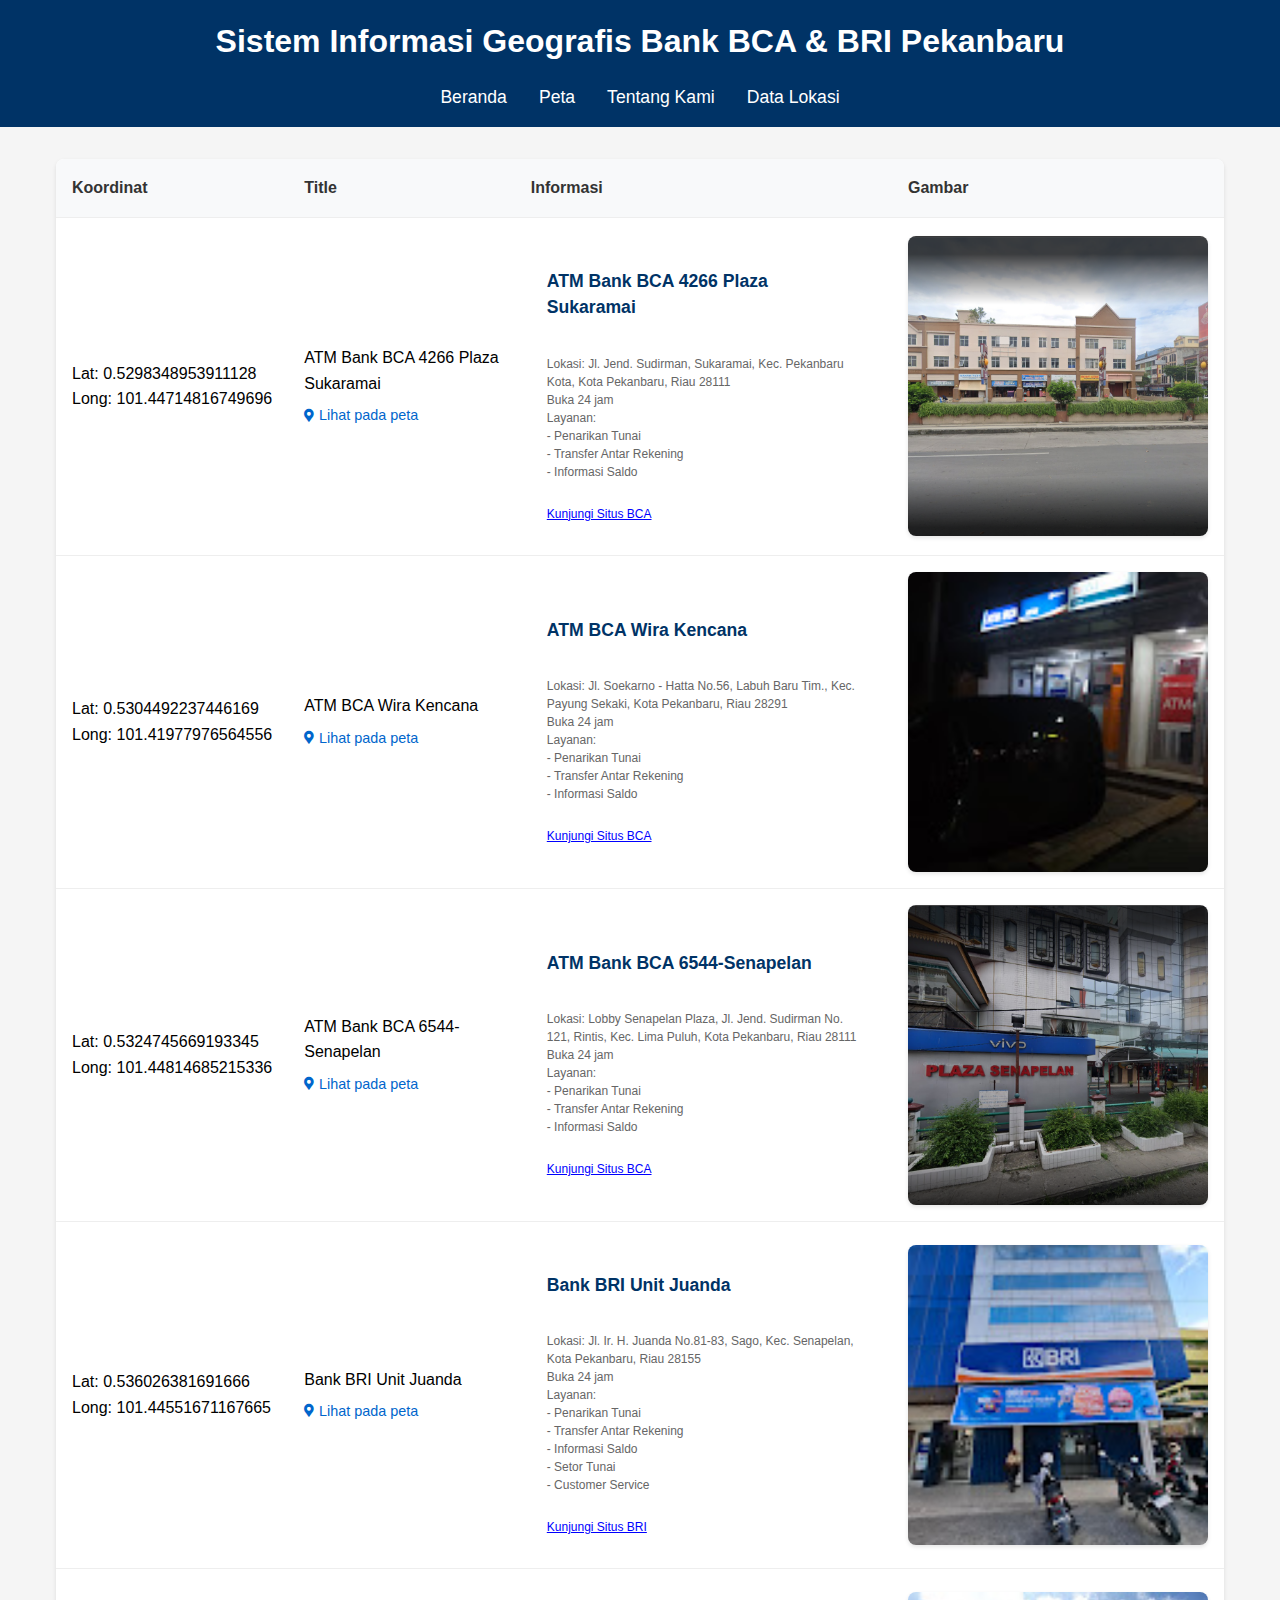
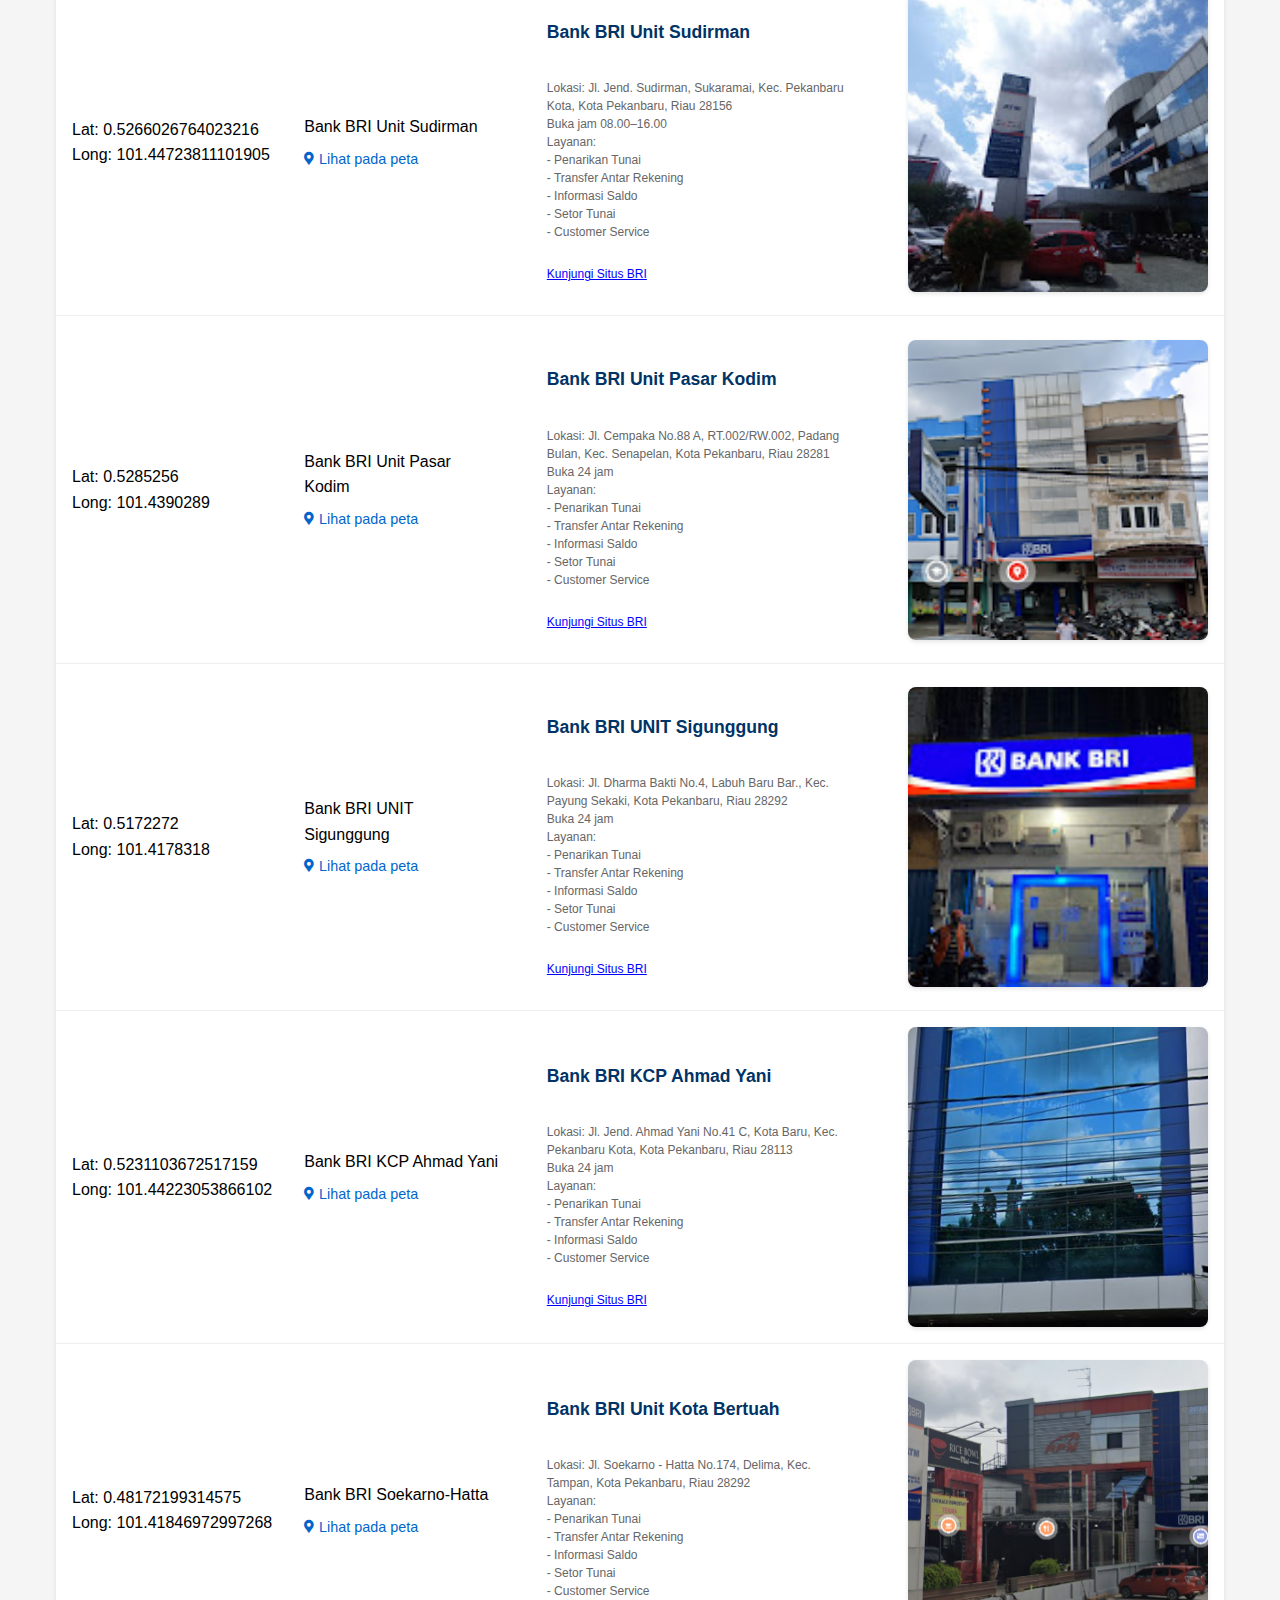
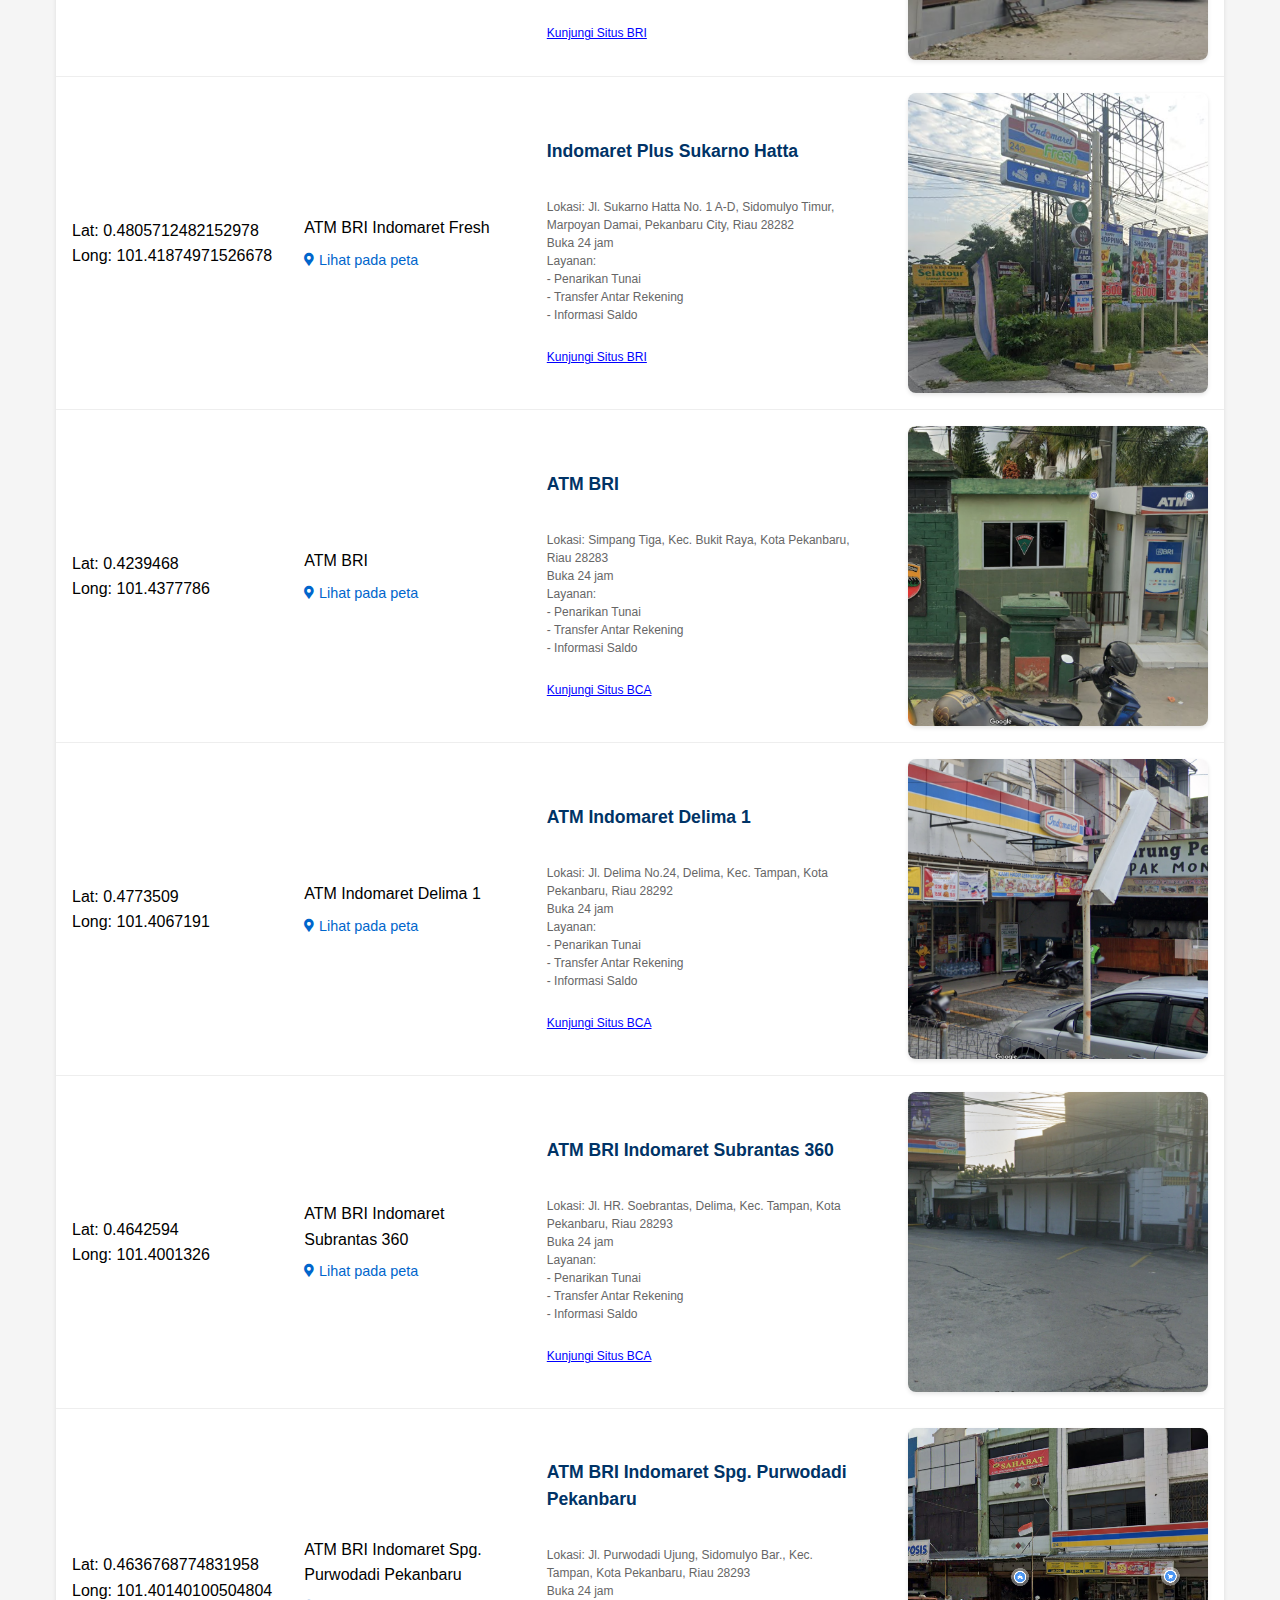
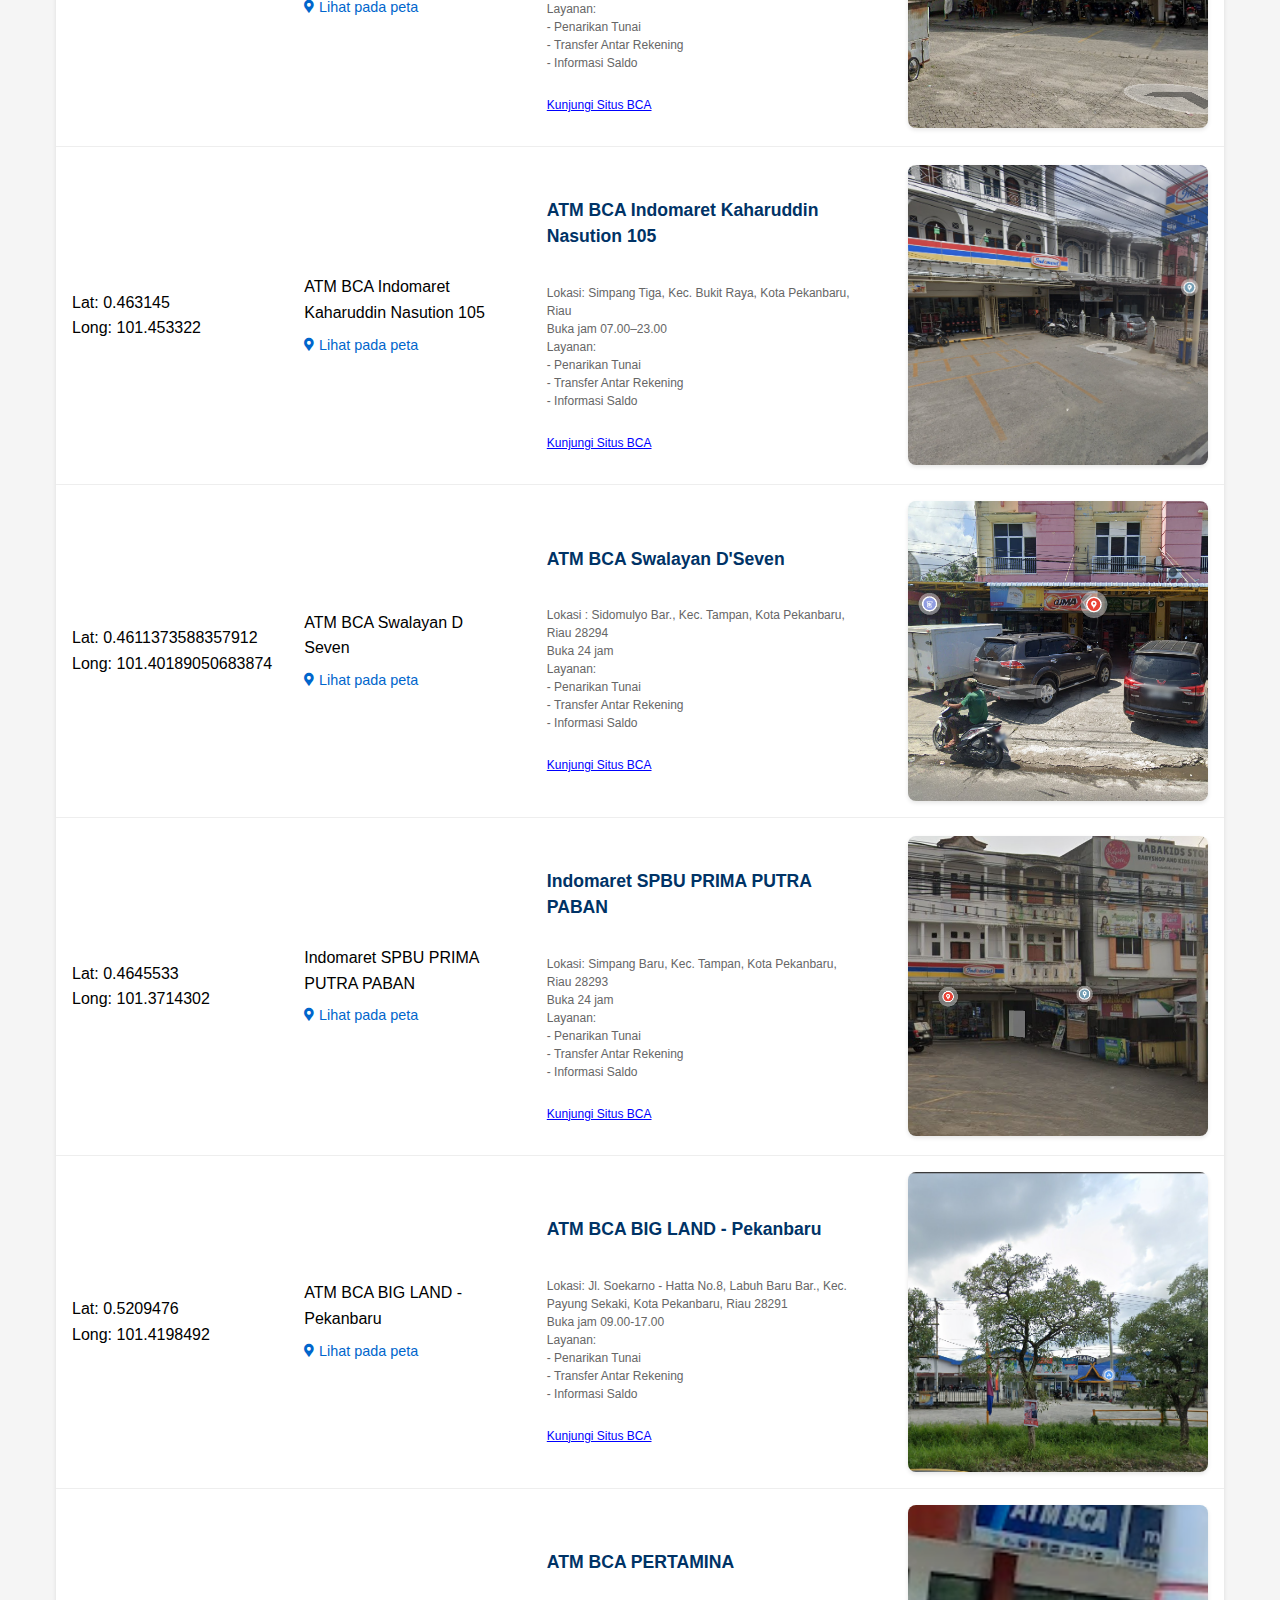
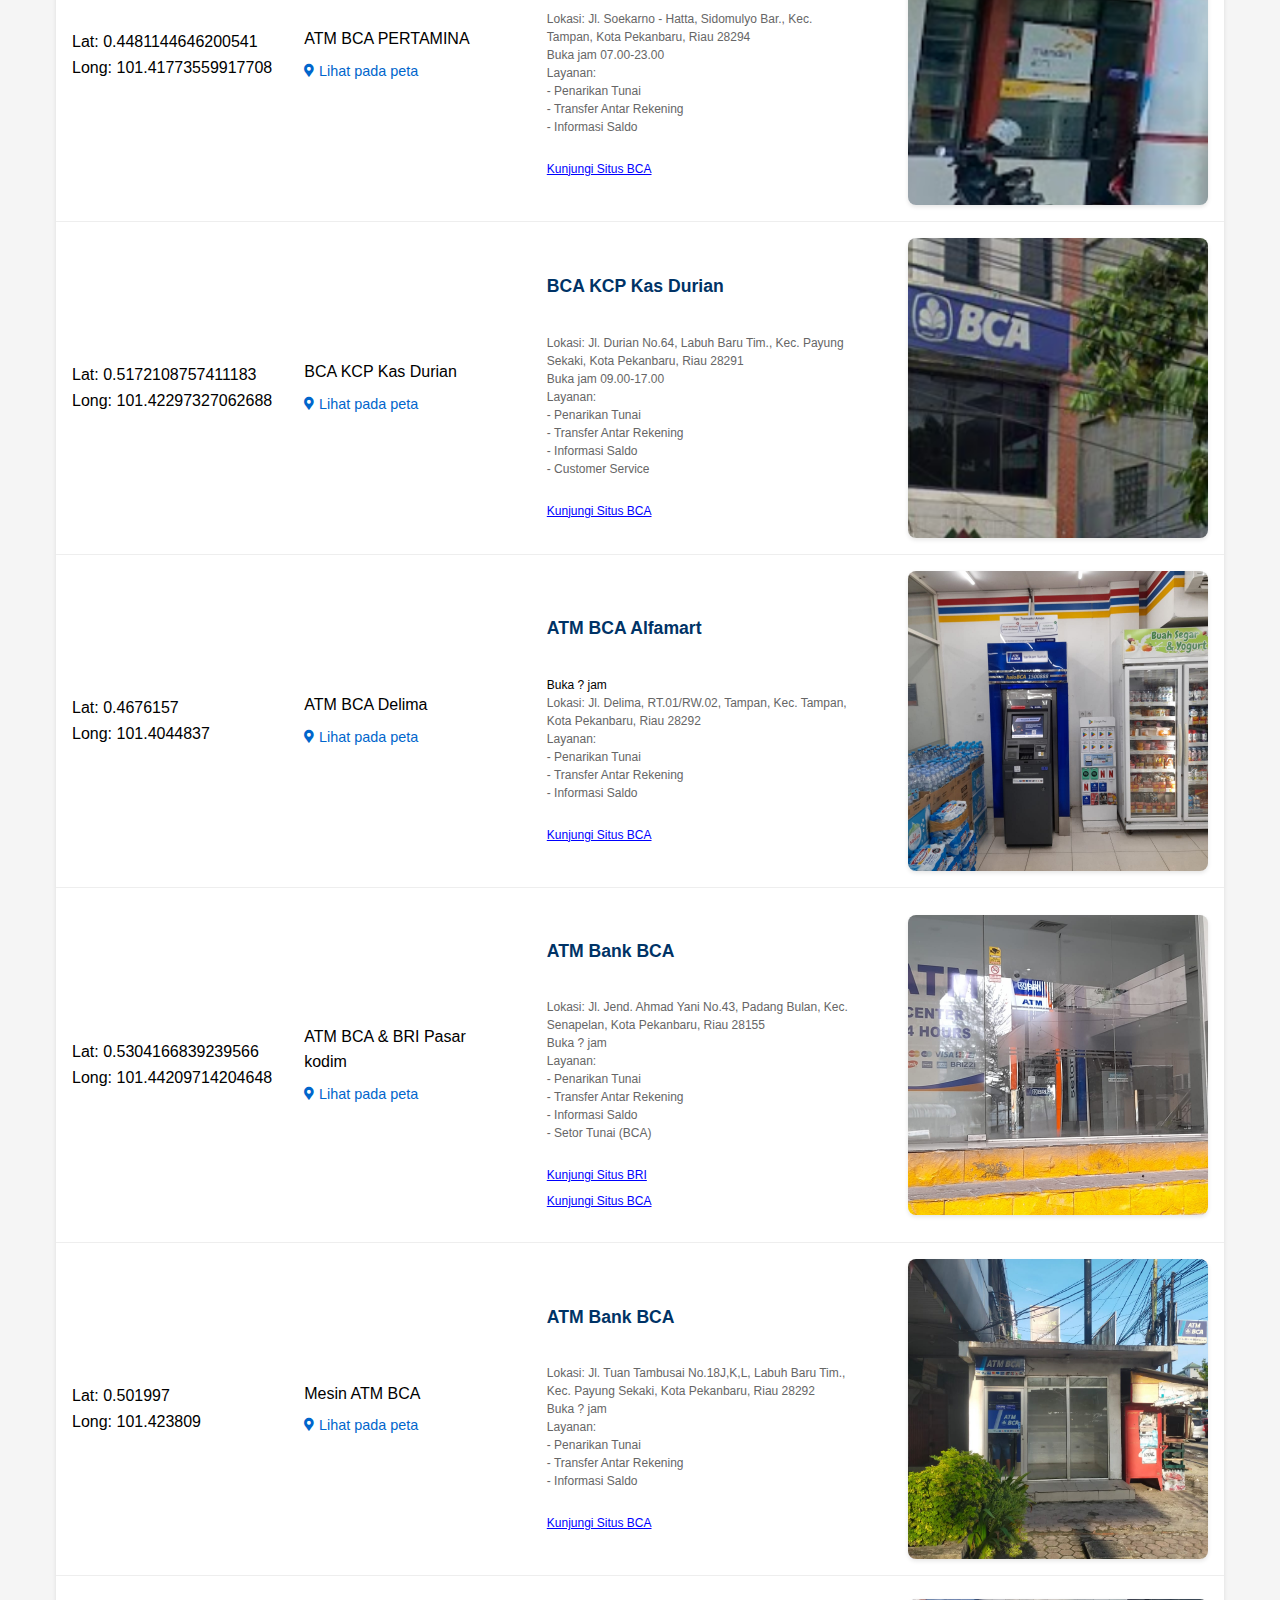
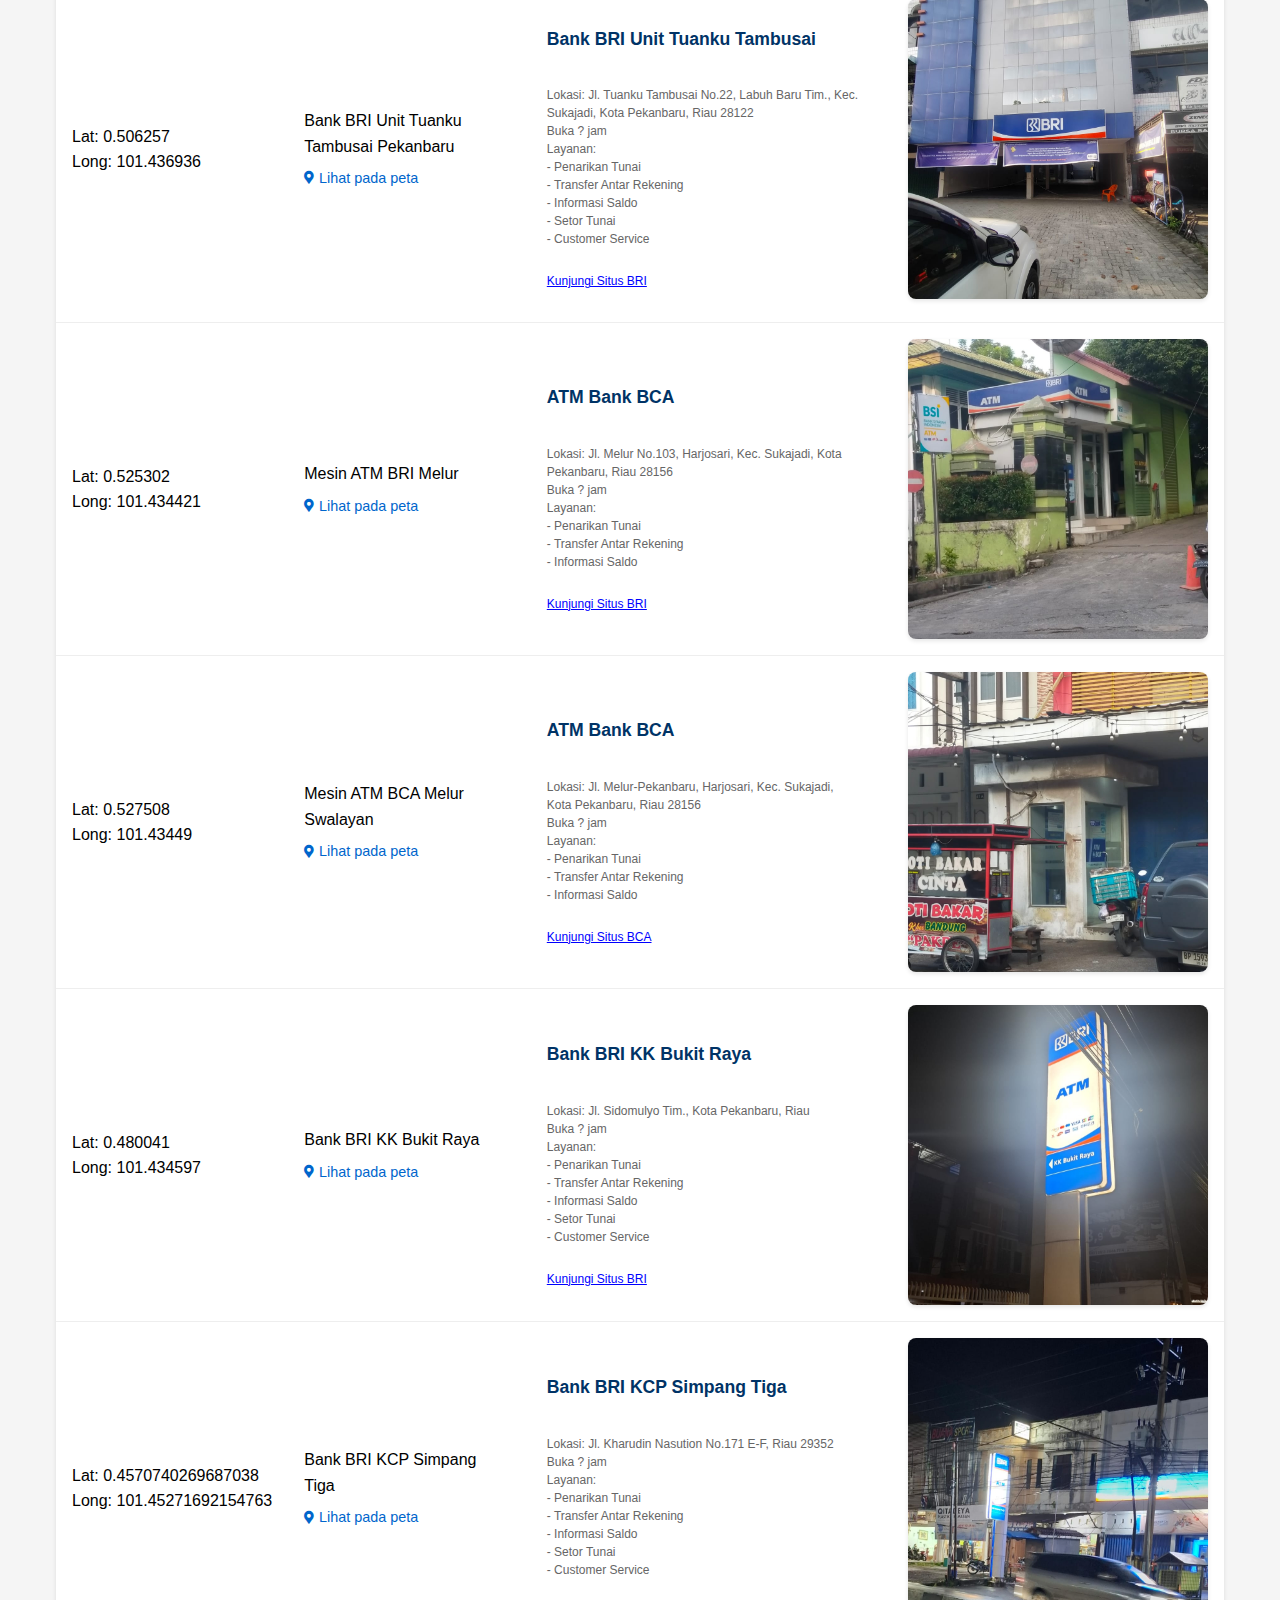
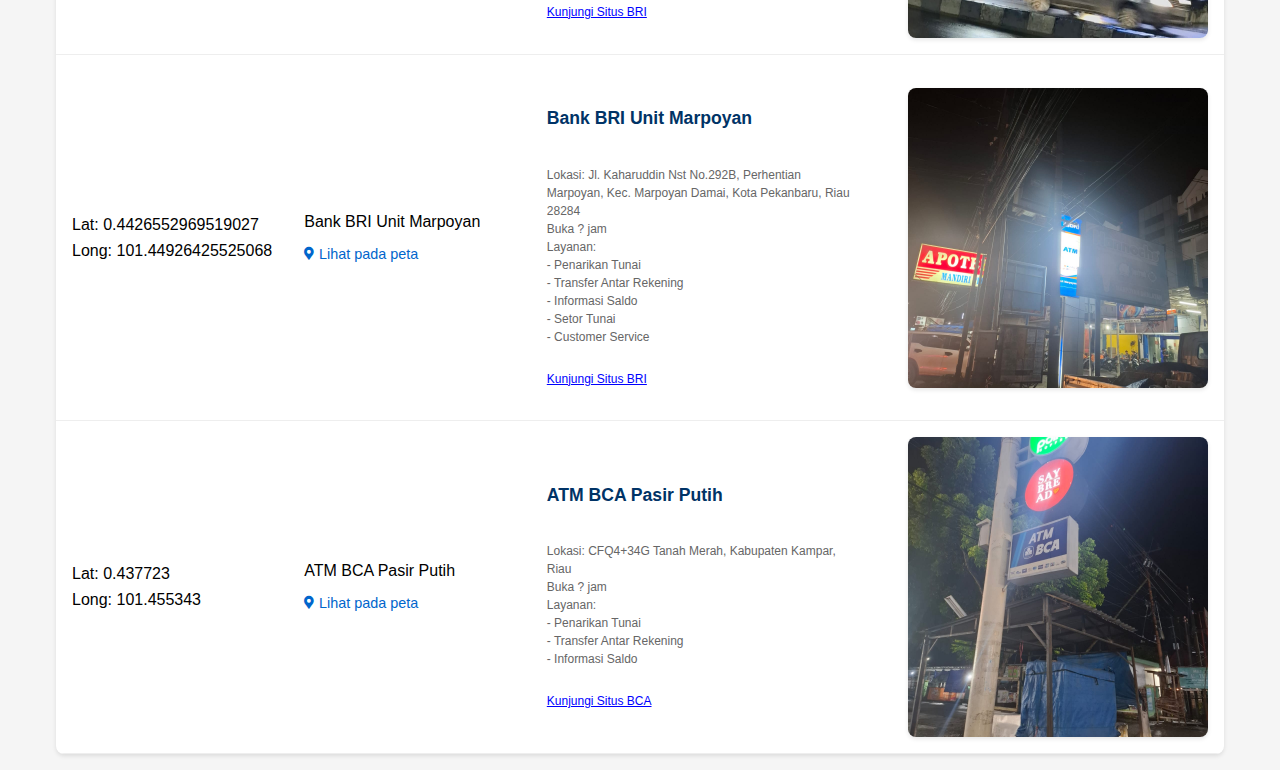
==== list.html @ 7bacbd5d "add URL parameter handling and create convert.py for HTML generation from CSV" ====
<!DOCTYPE html>
<html lang="en">
<head>
    <meta charset="UTF-8">
    <meta name="viewport" content="width=device-width, initial-scale=1.0">
    <title>Daftar Lokasi ATM</title>
    <link rel="stylesheet" href="https://cdnjs.cloudflare.com/ajax/libs/font-awesome/5.15.4/css/all.min.css">
    <style>
        * {
            margin: 0;
            padding: 0;
            box-sizing: border-box;
        }
        
        body {
            font-family: 'Segoe UI', Tahoma, Geneva, Verdana, sans-serif;
            line-height: 1.6;
            background-color: #f5f5f5;
        }

        header {
            background: #003366;
            color: white;
            padding: 1rem 0;
            margin-bottom: 2rem;
        }

        .header-content {
            max-width: 1200px;
            margin: 0 auto;
            padding: 0 1rem;
        }

        h1 {
            text-align: center;
            margin-bottom: 1rem;
        }

        nav ul {
            list-style: none;
            display: flex;
            justify-content: center;
            gap: 2rem;
        }

        nav ul li a {
            text-decoration: none;
            color: white;
            font-size: 1.1rem;
            position: relative;
            padding: 0.5rem 0;
        }

        nav ul li a::after {
            content: "";
            position: absolute;
            left: 0;
            bottom: -2px;
            width: 0%;
            height: 2px;
            background: white;
            transition: width 0.3s ease;
        }

        nav ul li a:hover::after {
            width: 100%;
        }

        .container {
            max-width: 1200px;
            margin: 0 auto;
            padding: 0 1rem;
        }

        .table-container {
            background: white;
            border-radius: 8px;
            box-shadow: 0 2px 4px rgba(0,0,0,0.1);
            overflow: hidden;
            margin: 1rem 0;
        }

        table {
            width: 100%;
            border-collapse: collapse;
            min-width: 600px;
        }

        th, td {
            padding: 1rem;
            text-align: left;
            border-bottom: 1px solid #eee;
        }

        th {
            background-color: #f8f9fa;
            font-weight: 600;
            color: #333;
        }

        tr:hover {
            background-color: #f8f9fa;
        }

        .content-cell {
            display: flex;
            gap: 2rem;
            align-items: start;
            padding: 1rem;
        }

        .content-cell img {
            width: 300px;
            height: 300px;
            object-fit: cover;
            border-radius: 8px;
            box-shadow: 0 2px 4px rgba(0,0,0,0.1);
        }

        .content-cell div {
            flex: 1;
        }

        .content-cell b {
            display: block;
            font-size: 1.1rem;
            color: #003366;
            margin-bottom: 1rem;
        }

        .content-cell p {
            color: #666;
            margin-bottom: 1rem;
        }

        .content-cell a {
            color: #0066cc;
            text-decoration: none;
            display: inline-block;
            margin-top: 0.5rem;
        }

        .content-cell a:hover {
            text-decoration: underline;
        }

        @media (max-width: 768px) {
            nav ul {
                flex-direction: column;
                align-items: center;
                gap: 1rem;
            }

            .table-container {
                overflow-x: auto;
            }

            .content-cell {
                flex-direction: column;
                gap: 1rem;
            }

            .content-cell img {
                width: 100%;
                height: auto;
                max-width: 300px;
            }
        }

        .image-container {
            width: 300px;
            height: 300px;
            overflow: hidden;
            border-radius: 8px;
            box-shadow: 0 2px 4px rgba(0,0,0,0.1);
        }

        .image-container img {
            width: 100%;
            height: 100%;
            object-fit: cover;
        }

        .content-cell {
            padding: 1rem;
        }

        .content-cell b {
            display: block;
            font-size: 1.1rem;
            color: #003366;
            margin-bottom: 1rem;
        }

        .content-cell p {
            color: #666;
            margin-bottom: 1rem;
        }

        @media (max-width: 1024px) {
            .image-container {
                width: 200px;
                height: 200px;
            }
        }

        @media (max-width: 768px) {
            .image-container {
                width: 150px;
                height: 150px;
            }
        }

        .title-cell {
            display: flex;
            flex-direction: column;
            gap: 0.5rem;
        }
        
        .map-link {
            color: #0066cc;
            text-decoration: none;
            font-size: 0.9rem;
            display: flex;
            align-items: center;
            gap: 0.3rem;
        }
        
        .map-link:hover {
            text-decoration: underline;
        }
        
        .map-link i {
            font-size: 0.8rem;
        }
    </style>
</head>
<body>
    <header>
        <div class="header-content">
            <h1>Sistem Informasi Geografis Bank BCA & BRI Pekanbaru</h1>
            <nav>
                <ul>
                    <li><a href="#beranda">Beranda</a></li>
                    <li><a href="map.html">Peta</a></li>
                    <li><a href="#tentang-kami">Tentang Kami</a></li>
                    <li><a href="list.html">Data Lokasi</a></li>
                </ul>
            </nav>
        </div>
    </header>

    <div class="container">
        <div class="table-container">
            <table>
                <tr>
                    <th>Koordinat</th>
                    <th>Title</th>
                    <th>Informasi</th>
                    <th>Gambar</th>
                </tr>

                <tr>
                    <td style="white-space: nowrap;">
                        <div>Lat: 0.5298348953911128</div>
                        <div>Long: 101.44714816749696</div>
                    </td>
                    <td>
                        <div class="title-cell">
                            ATM Bank BCA 4266 Plaza Sukaramai
                            <a href="map.html?lat=0.5298348953911128&lng=101.44714816749696&title=ATM Bank BCA 4266 Plaza Sukaramai" class="map-link"><i class="fas fa-map-marker-alt"></i> Lihat pada peta</a>
                        </div>
                    </td>
                    <td>
                        <div class="content-cell">
                            <div style="font-family: Arial; font-size: 12px; line-height: 1.5;">
            <br>
            <b>ATM Bank BCA 4266 Plaza Sukaramai</b><br>
            <p>
            Lokasi: Jl. Jend. Sudirman, Sukaramai, Kec. Pekanbaru Kota, Kota Pekanbaru, Riau 28111<br>
            Buka 24 jam<br>
            Layanan: <br>
            - Penarikan Tunai<br>
            - Transfer Antar Rekening<br>
            - Informasi Saldo
            </p>
            <a href="https://www.bca.co.id/" target="_blank" style="color: blue; text-decoration: underline;">Kunjungi Situs BCA</a>
        </div>
                        </div>
                    </td>
                    <td style="width: 300px;">
                        <div class="image-container">
                            <img src="images/ATM Bank BCA 4266 Plaza Sukaramai.png" 
                         >
                        </div>
                    </td>
                </tr>
    
                <tr>
                    <td style="white-space: nowrap;">
                        <div>Lat: 0.5304492237446169</div>
                        <div>Long: 101.41977976564556</div>
                    </td>
                    <td>
                        <div class="title-cell">
                            ATM BCA Wira Kencana
                            <a href="map.html?lat=0.5304492237446169&lng=101.41977976564556&title=ATM BCA Wira Kencana" class="map-link"><i class="fas fa-map-marker-alt"></i> Lihat pada peta</a>
                        </div>
                    </td>
                    <td>
                        <div class="content-cell">
                            <div style="font-family: Arial; font-size: 12px; line-height: 1.5;">
            <br>
            <b>ATM BCA Wira Kencana</b><br>
            <p>
            Lokasi: Jl. Soekarno - Hatta No.56, Labuh Baru Tim., Kec. Payung Sekaki, Kota Pekanbaru, Riau 28291<br>
            Buka 24 jam<br>
            Layanan: <br>
            - Penarikan Tunai<br>
            - Transfer Antar Rekening<br>
            - Informasi Saldo
            </p>
            <a href="https://www.bca.co.id/" target="_blank" style="color: blue; text-decoration: underline;">Kunjungi Situs BCA</a>
        </div>
                        </div>
                    </td>
                    <td style="width: 300px;">
                        <div class="image-container">
                            <img src="images/ATM BCA Wira Kencana.jpg" 
                         >
                        </div>
                    </td>
                </tr>
    
                <tr>
                    <td style="white-space: nowrap;">
                        <div>Lat: 0.5324745669193345</div>
                        <div>Long: 101.44814685215336</div>
                    </td>
                    <td>
                        <div class="title-cell">
                            ATM Bank BCA 6544-Senapelan
                            <a href="map.html?lat=0.5324745669193345&lng=101.44814685215336&title=ATM Bank BCA 6544-Senapelan" class="map-link"><i class="fas fa-map-marker-alt"></i> Lihat pada peta</a>
                        </div>
                    </td>
                    <td>
                        <div class="content-cell">
                            <div style="font-family: Arial; font-size: 12px; line-height: 1.5;">
            <br>
            <b>ATM Bank BCA 6544-Senapelan</b><br>
            <p>
            Lokasi: Lobby Senapelan Plaza, Jl. Jend. Sudirman No. 121, Rintis, Kec. Lima Puluh, Kota Pekanbaru, Riau 28111<br>
            Buka 24 jam<br>
            Layanan: <br>
            - Penarikan Tunai<br>
            - Transfer Antar Rekening<br>
            - Informasi Saldo
            </p>
            <a href="https://www.bca.co.id/" target="_blank" style="color: blue; text-decoration: underline;">Kunjungi Situs BCA</a>
        </div>
                        </div>
                    </td>
                    <td style="width: 300px;">
                        <div class="image-container">
                            <img src="images/ATM Bank BCA 6544-Senapelan.png" 
                         >
                        </div>
                    </td>
                </tr>
    
                <tr>
                    <td style="white-space: nowrap;">
                        <div>Lat: 0.536026381691666</div>
                        <div>Long: 101.44551671167665</div>
                    </td>
                    <td>
                        <div class="title-cell">
                            Bank BRI Unit Juanda
                            <a href="map.html?lat=0.536026381691666&lng=101.44551671167665&title=Bank BRI Unit Juanda" class="map-link"><i class="fas fa-map-marker-alt"></i> Lihat pada peta</a>
                        </div>
                    </td>
                    <td>
                        <div class="content-cell">
                            <div style="font-family: Arial; font-size: 12px; line-height: 1.5;">
            <br>
            <b>Bank BRI Unit Juanda</b><br>
            <p>
            Lokasi: Jl. Ir. H. Juanda No.81-83, Sago, Kec. Senapelan, Kota Pekanbaru, Riau 28155<br>
            Buka 24 jam<br>
            Layanan: <br>
            - Penarikan Tunai<br>
            - Transfer Antar Rekening<br>
            - Informasi Saldo <br>
            - Setor Tunai <br>
            - Customer Service
            </p>
            <a href="https://bri.co.id/" target="_blank" style="color: blue; text-decoration: underline;">Kunjungi Situs BRI</a>
        </div>
                        </div>
                    </td>
                    <td style="width: 300px;">
                        <div class="image-container">
                            <img src="images/BRI Unit Juanda.jpg" 
                         >
                        </div>
                    </td>
                </tr>
    
                <tr>
                    <td style="white-space: nowrap;">
                        <div>Lat: 0.5266026764023216</div>
                        <div>Long: 101.44723811101905</div>
                    </td>
                    <td>
                        <div class="title-cell">
                            Bank BRI Unit Sudirman
                            <a href="map.html?lat=0.5266026764023216&lng=101.44723811101905&title=Bank BRI Unit Sudirman" class="map-link"><i class="fas fa-map-marker-alt"></i> Lihat pada peta</a>
                        </div>
                    </td>
                    <td>
                        <div class="content-cell">
                            <div style="font-family: Arial; font-size: 12px; line-height: 1.5;">
            <br>
            <b>Bank BRI Unit Sudirman</b><br>
            <p>
            Lokasi: Jl. Jend. Sudirman, Sukaramai, Kec. Pekanbaru Kota, Kota Pekanbaru, Riau 28156<br>
            Buka jam 08.00–16.00<br>
            Layanan: <br>
            - Penarikan Tunai<br>
            - Transfer Antar Rekening<br>
            - Informasi Saldo <br>
            - Setor Tunai <br>
            - Customer Service
            </p>
            <a href="https://bri.co.id/" target="_blank" style="color: blue; text-decoration: underline;">Kunjungi Situs BRI</a>
        </div>
                        </div>
                    </td>
                    <td style="width: 300px;">
                        <div class="image-container">
                            <img src="images/bri unit sudirman.jpg" 
                         >
                        </div>
                    </td>
                </tr>
    
                <tr>
                    <td style="white-space: nowrap;">
                        <div>Lat: 0.5285256</div>
                        <div>Long: 101.4390289</div>
                    </td>
                    <td>
                        <div class="title-cell">
                            Bank BRI Unit Pasar Kodim
                            <a href="map.html?lat=0.5285256&lng=101.4390289&title=Bank BRI Unit Pasar Kodim" class="map-link"><i class="fas fa-map-marker-alt"></i> Lihat pada peta</a>
                        </div>
                    </td>
                    <td>
                        <div class="content-cell">
                            <div style="font-family: Arial; font-size: 12px; line-height: 1.5;">
            <br>
            <b>Bank BRI Unit Pasar Kodim</b><br>
            <p>
            Lokasi: Jl. Cempaka No.88 A, RT.002/RW.002, Padang Bulan, Kec. Senapelan, Kota Pekanbaru, Riau 28281<br>
            Buka 24 jam<br>
            Layanan: <br>
            - Penarikan Tunai<br>
            - Transfer Antar Rekening<br>
            - Informasi Saldo <br>
            - Setor Tunai <br>
            - Customer Service
            </p>
            <a href="https://bri.co.id/" target="_blank" style="color: blue; text-decoration: underline;">Kunjungi Situs BRI</a>
        </div>
                        </div>
                    </td>
                    <td style="width: 300px;">
                        <div class="image-container">
                            <img src="images/Bank BRI Unit Pasar Kodim.png" 
                         >
                        </div>
                    </td>
                </tr>
    
                <tr>
                    <td style="white-space: nowrap;">
                        <div>Lat: 0.5172272</div>
                        <div>Long: 101.4178318</div>
                    </td>
                    <td>
                        <div class="title-cell">
                            Bank BRI UNIT Sigunggung
                            <a href="map.html?lat=0.5172272&lng=101.4178318&title=Bank BRI UNIT Sigunggung" class="map-link"><i class="fas fa-map-marker-alt"></i> Lihat pada peta</a>
                        </div>
                    </td>
                    <td>
                        <div class="content-cell">
                            <div style="font-family: Arial; font-size: 12px; line-height: 1.5;">
            <br>
            <b>Bank BRI UNIT Sigunggung</b><br>
            <p>
            Lokasi: Jl. Dharma Bakti No.4, Labuh Baru Bar., Kec. Payung Sekaki, Kota Pekanbaru, Riau 28292<br>
            Buka 24 jam<br>
            Layanan: <br>
            - Penarikan Tunai<br>
            - Transfer Antar Rekening<br>
            - Informasi Saldo <br>
            - Setor Tunai <br>
            - Customer Service
            </p>
            <a href="https://bri.co.id/" target="_blank" style="color: blue; text-decoration: underline;">Kunjungi Situs BRI</a>
        </div>
                        </div>
                    </td>
                    <td style="width: 300px;">
                        <div class="image-container">
                            <img src="images/Bank BRI UNIT Sigunggung.jpg" 
                         >
                        </div>
                    </td>
                </tr>
    
                <tr>
                    <td style="white-space: nowrap;">
                        <div>Lat: 0.5231103672517159</div>
                        <div>Long: 101.44223053866102</div>
                    </td>
                    <td>
                        <div class="title-cell">
                            Bank BRI KCP Ahmad Yani
                            <a href="map.html?lat=0.5231103672517159&lng=101.44223053866102&title=Bank BRI KCP Ahmad Yani" class="map-link"><i class="fas fa-map-marker-alt"></i> Lihat pada peta</a>
                        </div>
                    </td>
                    <td>
                        <div class="content-cell">
                            <div style="font-family: Arial; font-size: 12px; line-height: 1.5;">
            <br>
            <b>Bank BRI KCP Ahmad Yani</b><br>
            <p>
            Lokasi: Jl. Jend. Ahmad Yani No.41 C, Kota Baru, Kec. Pekanbaru Kota, Kota Pekanbaru, Riau 28113<br>
            Buka 24 jam<br>
            Layanan: <br>
            - Penarikan Tunai<br>
            - Transfer Antar Rekening<br>
            - Informasi Saldo <br>
            - Customer Service
            </p>
            <a href="https://bri.co.id/" target="_blank" style="color: blue; text-decoration: underline;">Kunjungi Situs BRI</a>
        </div>
                        </div>
                    </td>
                    <td style="width: 300px;">
                        <div class="image-container">
                            <img src="images/Bank BCA A. Yani.png" 
                         >
                        </div>
                    </td>
                </tr>
    
                <tr>
                    <td style="white-space: nowrap;">
                        <div>Lat: 0.48172199314575</div>
                        <div>Long: 101.41846972997268</div>
                    </td>
                    <td>
                        <div class="title-cell">
                            Bank BRI Soekarno-Hatta
                            <a href="map.html?lat=0.48172199314575&lng=101.41846972997268&title=Bank BRI Soekarno-Hatta" class="map-link"><i class="fas fa-map-marker-alt"></i> Lihat pada peta</a>
                        </div>
                    </td>
                    <td>
                        <div class="content-cell">
                            <div style="font-family: Arial; font-size: 12px; line-height: 1.5;">
            <br>
            <b>Bank BRI Unit Kota Bertuah</b><br>
            <p>
            Lokasi: Jl. Soekarno - Hatta No.174, Delima, Kec. Tampan, Kota Pekanbaru, Riau 28292<br>
            Layanan: <br>
            - Penarikan Tunai<br>
            - Transfer Antar Rekening<br>
            - Informasi Saldo <br>
            - Setor Tunai <br>
            - Customer Service
            </p>
            <a href="https://bri.co.id/" target="_blank" style="color: blue; text-decoration: underline;">Kunjungi Situs BRI</a>
        </div>
                        </div>
                    </td>
                    <td style="width: 300px;">
                        <div class="image-container">
                            <img src="images/atm bri Soekarno-Hatta.png" 
                         >
                        </div>
                    </td>
                </tr>
    
                <tr>
                    <td style="white-space: nowrap;">
                        <div>Lat: 0.4805712482152978</div>
                        <div>Long: 101.41874971526678</div>
                    </td>
                    <td>
                        <div class="title-cell">
                            ATM BRI Indomaret Fresh
                            <a href="map.html?lat=0.4805712482152978&lng=101.41874971526678&title=ATM BRI Indomaret Fresh" class="map-link"><i class="fas fa-map-marker-alt"></i> Lihat pada peta</a>
                        </div>
                    </td>
                    <td>
                        <div class="content-cell">
                            <div style="font-family: Arial; font-size: 12px; line-height: 1.5;">
            <br>
            <b>Indomaret Plus Sukarno Hatta</b><br>
            <p>
            Lokasi: Jl. Sukarno Hatta No. 1 A-D, Sidomulyo Timur, Marpoyan Damai, Pekanbaru City, Riau 28282<br>
            Buka 24 jam<br>
            Layanan: <br>
            - Penarikan Tunai<br>
            - Transfer Antar Rekening<br>
            - Informasi Saldo
            </p>
            <a href="https://bri.co.id/" target="_blank" style="color: blue; text-decoration: underline;">Kunjungi Situs BRI</a>
        </div>
                        </div>
                    </td>
                    <td style="width: 300px;">
                        <div class="image-container">
                            <img src="images/ATM bri indomaret fresh.png" 
                         >
                        </div>
                    </td>
                </tr>
    
                <tr>
                    <td style="white-space: nowrap;">
                        <div>Lat: 0.4239468</div>
                        <div>Long: 101.4377786</div>
                    </td>
                    <td>
                        <div class="title-cell">
                            ATM BRI
                            <a href="map.html?lat=0.4239468&lng=101.4377786&title=ATM BRI" class="map-link"><i class="fas fa-map-marker-alt"></i> Lihat pada peta</a>
                        </div>
                    </td>
                    <td>
                        <div class="content-cell">
                            <div style="font-family: Arial; font-size: 12px; line-height: 1.5;">
            <br>
            <b>ATM BRI</b><br>
            <p>
            Lokasi: Simpang Tiga, Kec. Bukit Raya, Kota Pekanbaru, Riau 28283<br>
            Buka 24 jam<br>
            Layanan: <br>
            - Penarikan Tunai<br>
            - Transfer Antar Rekening<br>
            - Informasi Saldo
            </p>
            <a href="http://bri.co.id/" target="_blank" style="color: blue; text-decoration: underline;">Kunjungi Situs BCA</a>
        </div>
                        </div>
                    </td>
                    <td style="width: 300px;">
                        <div class="image-container">
                            <img src="images/Jl. Kaharuddin Nst di batalyon.png" 
                         >
                        </div>
                    </td>
                </tr>
    
                <tr>
                    <td style="white-space: nowrap;">
                        <div>Lat: 0.4773509</div>
                        <div>Long: 101.4067191</div>
                    </td>
                    <td>
                        <div class="title-cell">
                            ATM Indomaret Delima 1
                            <a href="map.html?lat=0.4773509&lng=101.4067191&title=ATM Indomaret Delima 1" class="map-link"><i class="fas fa-map-marker-alt"></i> Lihat pada peta</a>
                        </div>
                    </td>
                    <td>
                        <div class="content-cell">
                            <div style="font-family: Arial; font-size: 12px; line-height: 1.5;">
            <br>
            <b>ATM Indomaret Delima 1</b><br>
            <p>
            Lokasi: Jl. Delima No.24, Delima, Kec. Tampan, Kota Pekanbaru, Riau 28292<br>
            Buka 24 jam<br>
            Layanan: <br>
            - Penarikan Tunai<br>
            - Transfer Antar Rekening<br>
            - Informasi Saldo
            </p>
            <a href="http://bri.co.id/" target="_blank" style="color: blue; text-decoration: underline;">Kunjungi Situs BCA</a>
        </div>
                        </div>
                    </td>
                    <td style="width: 300px;">
                        <div class="image-container">
                            <img src="images/bri indomaret delima.png" 
                         >
                        </div>
                    </td>
                </tr>
    
                <tr>
                    <td style="white-space: nowrap;">
                        <div>Lat: 0.4642594</div>
                        <div>Long: 101.4001326</div>
                    </td>
                    <td>
                        <div class="title-cell">
                            ATM BRI Indomaret Subrantas 360
                            <a href="map.html?lat=0.4642594&lng=101.4001326&title=ATM BRI Indomaret Subrantas 360" class="map-link"><i class="fas fa-map-marker-alt"></i> Lihat pada peta</a>
                        </div>
                    </td>
                    <td>
                        <div class="content-cell">
                            <div style="font-family: Arial; font-size: 12px; line-height: 1.5;">
            <br>
            <b>ATM BRI Indomaret Subrantas 360</b><br>
            <p>
            Lokasi: Jl. HR. Soebrantas, Delima, Kec. Tampan, Kota Pekanbaru, Riau 28293<br>
            Buka 24 jam<br>
            Layanan: <br>
            - Penarikan Tunai<br>
            - Transfer Antar Rekening<br>
            - Informasi Saldo
            </p>
            <a href="http://bri.co.id/" target="_blank" style="color: blue; text-decoration: underline;">Kunjungi Situs BCA</a>
        </div>
                        </div>
                    </td>
                    <td style="width: 300px;">
                        <div class="image-container">
                            <img src="images/ATM BRI Indomaret subrantas 360.png" 
                         >
                        </div>
                    </td>
                </tr>
    
                <tr>
                    <td style="white-space: nowrap;">
                        <div>Lat: 0.4636768774831958</div>
                        <div>Long: 101.40140100504804</div>
                    </td>
                    <td>
                        <div class="title-cell">
                            ATM BRI Indomaret Spg. Purwodadi Pekanbaru
                            <a href="map.html?lat=0.4636768774831958&lng=101.40140100504804&title=ATM BRI Indomaret Spg. Purwodadi Pekanbaru" class="map-link"><i class="fas fa-map-marker-alt"></i> Lihat pada peta</a>
                        </div>
                    </td>
                    <td>
                        <div class="content-cell">
                            <div style="font-family: Arial; font-size: 12px; line-height: 1.5;">
            <br>
            <b>ATM BRI Indomaret Spg. Purwodadi Pekanbaru</b><br>
            <p>
            Lokasi: Jl. Purwodadi Ujung, Sidomulyo Bar., Kec. Tampan, Kota Pekanbaru, Riau 28293<br>
            Buka 24 jam<br>
            Layanan: <br>
            - Penarikan Tunai<br>
            - Transfer Antar Rekening<br>
            - Informasi Saldo
            </p>
            <a href="http://bri.co.id/" target="_blank" style="color: blue; text-decoration: underline;">Kunjungi Situs BCA</a>
        </div>
                        </div>
                    </td>
                    <td style="width: 300px;">
                        <div class="image-container">
                            <img src="images/Indomaret Spg. Purwodadi Pekanbaru.png" 
                         >
                        </div>
                    </td>
                </tr>
    
                <tr>
                    <td style="white-space: nowrap;">
                        <div>Lat: 0.463145</div>
                        <div>Long: 101.453322</div>
                    </td>
                    <td>
                        <div class="title-cell">
                            ATM BCA Indomaret Kaharuddin Nasution 105
                            <a href="map.html?lat=0.463145&lng=101.453322&title=ATM BCA Indomaret Kaharuddin Nasution 105" class="map-link"><i class="fas fa-map-marker-alt"></i> Lihat pada peta</a>
                        </div>
                    </td>
                    <td>
                        <div class="content-cell">
                            <div style="font-family: Arial; font-size: 12px; line-height: 1.5;">
            <br>
            <b>ATM BCA Indomaret Kaharuddin Nasution 105</b><br>
            <p>
            Lokasi: Simpang Tiga, Kec. Bukit Raya, Kota Pekanbaru, Riau<br>
            Buka jam 07.00–23.00<br>
            Layanan: <br>
            - Penarikan Tunai<br>
            - Transfer Antar Rekening<br>
            - Informasi Saldo
            </p>
            <a href="https://www.bca.co.id/" target="_blank" style="color: blue; text-decoration: underline;">Kunjungi Situs BCA</a>
        </div>
                        </div>
                    </td>
                    <td style="width: 300px;">
                        <div class="image-container">
                            <img src="images/ATM BCA Indomaret Kaharuddin Nasution 105.png" 
                         >
                        </div>
                    </td>
                </tr>
    
                <tr>
                    <td style="white-space: nowrap;">
                        <div>Lat: 0.4611373588357912</div>
                        <div>Long: 101.40189050683874</div>
                    </td>
                    <td>
                        <div class="title-cell">
                            ATM BCA Swalayan D Seven
                            <a href="map.html?lat=0.4611373588357912&lng=101.40189050683874&title=ATM BCA Swalayan D Seven" class="map-link"><i class="fas fa-map-marker-alt"></i> Lihat pada peta</a>
                        </div>
                    </td>
                    <td>
                        <div class="content-cell">
                            <div style="font-family: Arial; font-size: 12px; line-height: 1.5;">
            <br>
            <b>ATM BCA Swalayan D'Seven</b><br>
            <p>
            Lokasi : Sidomulyo Bar., Kec. Tampan, Kota Pekanbaru, Riau 28294<br>
            Buka 24 jam<br>
            Layanan: <br>
            - Penarikan Tunai<br>
            - Transfer Antar Rekening<br>
            - Informasi Saldo
            </p>
            <a href="https://www.bca.co.id/" target="_blank" style="color: blue; text-decoration: underline;">Kunjungi Situs BCA</a>
        </div>
                        </div>
                    </td>
                    <td style="width: 300px;">
                        <div class="image-container">
                            <img src="images/Swalayan D'Seven.png" 
                         >
                        </div>
                    </td>
                </tr>
    
                <tr>
                    <td style="white-space: nowrap;">
                        <div>Lat: 0.4645533</div>
                        <div>Long: 101.3714302</div>
                    </td>
                    <td>
                        <div class="title-cell">
                            Indomaret SPBU PRIMA PUTRA PABAN
                            <a href="map.html?lat=0.4645533&lng=101.3714302&title=Indomaret SPBU PRIMA PUTRA PABAN" class="map-link"><i class="fas fa-map-marker-alt"></i> Lihat pada peta</a>
                        </div>
                    </td>
                    <td>
                        <div class="content-cell">
                            <div style="font-family: Arial; font-size: 12px; line-height: 1.5;">
            <br>
            <b>Indomaret SPBU PRIMA PUTRA PABAN</b><br>
            <p>
            Lokasi: Simpang Baru, Kec. Tampan, Kota Pekanbaru, Riau 28293<br>
            Buka 24 jam<br>
            Layanan: <br>
            - Penarikan Tunai<br>
            - Transfer Antar Rekening<br>
            - Informasi Saldo
            </p>
            <a href="https://www.bca.co.id/" target="_blank" style="color: blue; text-decoration: underline;">Kunjungi Situs BCA</a>
        </div>
                        </div>
                    </td>
                    <td style="width: 300px;">
                        <div class="image-container">
                            <img src="images/Indomaret SPBU PRIMA PUTRA PABAN.png" 
                         >
                        </div>
                    </td>
                </tr>
    
                <tr>
                    <td style="white-space: nowrap;">
                        <div>Lat: 0.5209476</div>
                        <div>Long: 101.4198492</div>
                    </td>
                    <td>
                        <div class="title-cell">
                            ATM BCA BIG LAND - Pekanbaru
                            <a href="map.html?lat=0.5209476&lng=101.4198492&title=ATM BCA BIG LAND - Pekanbaru" class="map-link"><i class="fas fa-map-marker-alt"></i> Lihat pada peta</a>
                        </div>
                    </td>
                    <td>
                        <div class="content-cell">
                            <div style="font-family: Arial; font-size: 12px; line-height: 1.5;">
            <br>
            <b>ATM BCA BIG LAND - Pekanbaru</b><br>
            <p>
            Lokasi: Jl. Soekarno - Hatta No.8, Labuh Baru Bar., Kec. Payung Sekaki, Kota Pekanbaru, Riau 28291<br>
            Buka jam 09.00-17.00<br>
            Layanan: <br>
            - Penarikan Tunai<br>
            - Transfer Antar Rekening<br>
            - Informasi Saldo
            </p>
            <a href="https://www.bca.co.id/" target="_blank" style="color: blue; text-decoration: underline;">Kunjungi Situs BCA</a>
        </div>
                        </div>
                    </td>
                    <td style="width: 300px;">
                        <div class="image-container">
                            <img src="images/ATM BCA BIG LAND - Pekanbaru.png" 
                         >
                        </div>
                    </td>
                </tr>
    
                <tr>
                    <td style="white-space: nowrap;">
                        <div>Lat: 0.4481144646200541</div>
                        <div>Long: 101.41773559917708</div>
                    </td>
                    <td>
                        <div class="title-cell">
                            ATM BCA PERTAMINA
                            <a href="map.html?lat=0.4481144646200541&lng=101.41773559917708&title=ATM BCA PERTAMINA" class="map-link"><i class="fas fa-map-marker-alt"></i> Lihat pada peta</a>
                        </div>
                    </td>
                    <td>
                        <div class="content-cell">
                            <div style="font-family: Arial; font-size: 12px; line-height: 1.5;">
            <br>
            <b>ATM BCA PERTAMINA</b><br>
            <p>
            Lokasi: Jl. Soekarno - Hatta, Sidomulyo Bar., Kec. Tampan, Kota Pekanbaru, Riau 28294<br>
            Buka jam 07.00-23.00<br>
            Layanan: <br>
            - Penarikan Tunai<br>
            - Transfer Antar Rekening<br>
            - Informasi Saldo
            </p>
            <a href="https://www.bca.co.id/" target="_blank" style="color: blue; text-decoration: underline;">Kunjungi Situs BCA</a>
        </div>
                        </div>
                    </td>
                    <td style="width: 300px;">
                        <div class="image-container">
                            <img src="images/ATM BCA pertamina.png" 
                         >
                        </div>
                    </td>
                </tr>
    
                <tr>
                    <td style="white-space: nowrap;">
                        <div>Lat: 0.5172108757411183</div>
                        <div>Long: 101.42297327062688</div>
                    </td>
                    <td>
                        <div class="title-cell">
                            BCA KCP Kas Durian
                            <a href="map.html?lat=0.5172108757411183&lng=101.42297327062688&title=BCA KCP Kas Durian" class="map-link"><i class="fas fa-map-marker-alt"></i> Lihat pada peta</a>
                        </div>
                    </td>
                    <td>
                        <div class="content-cell">
                            <div style="font-family: Arial; font-size: 12px; line-height: 1.5;">
            <br>
            <b>BCA KCP Kas Durian</b><br>
            <p>
            Lokasi: Jl. Durian No.64, Labuh Baru Tim., Kec. Payung Sekaki, Kota Pekanbaru, Riau 28291<br>
            Buka jam 09.00-17.00<br>
            Layanan: <br>
            - Penarikan Tunai<br>
            - Transfer Antar Rekening<br>
            - Informasi Saldo <br>
            - Customer Service
            </p>
            <a href="https://www.bca.co.id/" target="_blank" style="color: blue; text-decoration: underline;">Kunjungi Situs BCA</a>
        </div>
                        </div>
                    </td>
                    <td style="width: 300px;">
                        <div class="image-container">
                            <img src="images/BCA KCP Kas Durian.png" 
                         >
                        </div>
                    </td>
                </tr>
    
                <tr>
                    <td style="white-space: nowrap;">
                        <div>Lat: 0.4676157</div>
                        <div>Long: 101.4044837</div>
                    </td>
                    <td>
                        <div class="title-cell">
                            ATM BCA Delima
                            <a href="map.html?lat=0.4676157&lng=101.4044837&title=ATM BCA Delima" class="map-link"><i class="fas fa-map-marker-alt"></i> Lihat pada peta</a>
                        </div>
                    </td>
                    <td>
                        <div class="content-cell">
                            <div style="font-family: Arial; font-size: 12px; line-height: 1.5;">
            <br>
            <b>	ATM BCA Alfamart</b><br>
            Buka ? jam<br>
            <p>
            Lokasi: Jl. Delima, RT.01/RW.02, Tampan, Kec. Tampan, Kota Pekanbaru, Riau 28292<br>
            Layanan: <br>
            - Penarikan Tunai<br>
            - Transfer Antar Rekening<br>
            - Informasi Saldo
            </p>
            <a href="https://www.bca.co.id/" target="_blank" style="color: blue; text-decoration: underline;">Kunjungi Situs BCA</a>
        </div>
                        </div>
                    </td>
                    <td style="width: 300px;">
                        <div class="image-container">
                            <img src="images/atm bca delima.jpg" 
                         >
                        </div>
                    </td>
                </tr>
    
                <tr>
                    <td style="white-space: nowrap;">
                        <div>Lat: 0.5304166839239566</div>
                        <div>Long: 101.44209714204648</div>
                    </td>
                    <td>
                        <div class="title-cell">
                            ATM BCA & BRI Pasar kodim
                            <a href="map.html?lat=0.5304166839239566&lng=101.44209714204648&title=ATM BCA & BRI Pasar kodim" class="map-link"><i class="fas fa-map-marker-alt"></i> Lihat pada peta</a>
                        </div>
                    </td>
                    <td>
                        <div class="content-cell">
                            <div style="font-family: Arial; font-size: 12px; line-height: 1.5;">
            <br>
            <b>ATM Bank BCA</b><br>
            <p>
            Lokasi: Jl. Jend. Ahmad Yani No.43, Padang Bulan, Kec. Senapelan, Kota Pekanbaru, Riau 28155<br>
            Buka ? jam<br>
            Layanan: <br>
            - Penarikan Tunai<br>
            - Transfer Antar Rekening<br>
            - Informasi Saldo<br>
            - Setor Tunai (BCA)
            </p>
            <a href="http://bri.co.id/" target="_blank" style="color: blue; text-decoration: underline;">Kunjungi Situs BRI</a><br>
            <a href="https://www.bca.co.id/" target="_blank" style="color: blue; text-decoration: underline;">Kunjungi Situs BCA</a>
        </div>
                        </div>
                    </td>
                    <td style="width: 300px;">
                        <div class="image-container">
                            <img src="survey langsung/mesin atm bca&bri, pasar kodim.jpg" 
                         >
                        </div>
                    </td>
                </tr>
    
                <tr>
                    <td style="white-space: nowrap;">
                        <div>Lat: 0.501997</div>
                        <div>Long: 101.423809</div>
                    </td>
                    <td>
                        <div class="title-cell">
                            Mesin ATM BCA
                            <a href="map.html?lat=0.501997&lng=101.423809&title=Mesin ATM BCA" class="map-link"><i class="fas fa-map-marker-alt"></i> Lihat pada peta</a>
                        </div>
                    </td>
                    <td>
                        <div class="content-cell">
                            <div style="font-family: Arial; font-size: 12px; line-height: 1.5;">
            <br>
            <b>ATM Bank BCA</b><br>
            <p>
            Lokasi: Jl. Tuan Tambusai No.18J,K,L, Labuh Baru Tim., Kec. Payung Sekaki, Kota Pekanbaru, Riau 28292<br>
            Buka ? jam<br>
            Layanan: <br>
            - Penarikan Tunai<br>
            - Transfer Antar Rekening<br>
            - Informasi Saldo<br>
            </p>
            <a href="https://www.bca.co.id/" target="_blank" style="color: blue; text-decoration: underline;">Kunjungi Situs BCA</a>
        </div>
                        </div>
                    </td>
                    <td style="width: 300px;">
                        <div class="image-container">
                            <img src="survey langsung/mesin atm bca, jl nangka.jpg" 
                         >
                        </div>
                    </td>
                </tr>
    
                <tr>
                    <td style="white-space: nowrap;">
                        <div>Lat: 0.506257</div>
                        <div>Long: 101.436936</div>
                    </td>
                    <td>
                        <div class="title-cell">
                            Bank BRI Unit Tuanku Tambusai Pekanbaru
                            <a href="map.html?lat=0.506257&lng=101.436936&title=Bank BRI Unit Tuanku Tambusai Pekanbaru" class="map-link"><i class="fas fa-map-marker-alt"></i> Lihat pada peta</a>
                        </div>
                    </td>
                    <td>
                        <div class="content-cell">
                            <div style="font-family: Arial; font-size: 12px; line-height: 1.5;">
            <br>
            <b>Bank BRI Unit Tuanku Tambusai</b><br>
            <p>
            Lokasi: Jl. Tuanku Tambusai No.22, Labuh Baru Tim., Kec. Sukajadi, Kota Pekanbaru, Riau 28122<br>
            Buka ? jam<br>
            Layanan: <br>
            - Penarikan Tunai<br>
            - Transfer Antar Rekening<br>
            - Informasi Saldo<br>
            - Setor Tunai <br>
            - Customer Service
            </p>
            <a href="http://bri.co.id/" target="_blank" style="color: blue; text-decoration: underline;">Kunjungi Situs BRI</a>
        </div>
                        </div>
                    </td>
                    <td style="width: 300px;">
                        <div class="image-container">
                            <img src="survey langsung/bank atm bri, jl tuanku.jpg" 
                         >
                        </div>
                    </td>
                </tr>
    
                <tr>
                    <td style="white-space: nowrap;">
                        <div>Lat: 0.525302</div>
                        <div>Long: 101.434421</div>
                    </td>
                    <td>
                        <div class="title-cell">
                            Mesin ATM BRI Melur
                            <a href="map.html?lat=0.525302&lng=101.434421&title=Mesin ATM BRI Melur" class="map-link"><i class="fas fa-map-marker-alt"></i> Lihat pada peta</a>
                        </div>
                    </td>
                    <td>
                        <div class="content-cell">
                            <div style="font-family: Arial; font-size: 12px; line-height: 1.5;">
            <br>
            <b>ATM Bank BCA</b><br>
            <p>
            Lokasi: Jl. Melur No.103, Harjosari, Kec. Sukajadi, Kota Pekanbaru, Riau 28156<br>
            Buka ? jam<br>
            Layanan: <br>
            - Penarikan Tunai<br>
            - Transfer Antar Rekening<br>
            - Informasi Saldo<br>
            </p>
            <a href="http://bri.co.id/" target="_blank" style="color: blue; text-decoration: underline;">Kunjungi Situs BRI</a>
        </div>
                        </div>
                    </td>
                    <td style="width: 300px;">
                        <div class="image-container">
                            <img src="survey langsung/mesin atm bri, jl melur.jpg" 
                         >
                        </div>
                    </td>
                </tr>
    
                <tr>
                    <td style="white-space: nowrap;">
                        <div>Lat: 0.527508</div>
                        <div>Long: 101.43449</div>
                    </td>
                    <td>
                        <div class="title-cell">
                            Mesin ATM BCA Melur Swalayan
                            <a href="map.html?lat=0.527508&lng=101.43449&title=Mesin ATM BCA Melur Swalayan" class="map-link"><i class="fas fa-map-marker-alt"></i> Lihat pada peta</a>
                        </div>
                    </td>
                    <td>
                        <div class="content-cell">
                            <div style="font-family: Arial; font-size: 12px; line-height: 1.5;">
            <br>
            <b>ATM Bank BCA</b><br>
            <p>
            Lokasi: Jl. Melur-Pekanbaru, Harjosari, Kec. Sukajadi, Kota Pekanbaru, Riau 28156<br>
            Buka ? jam<br>
            Layanan: <br>
            - Penarikan Tunai<br>
            - Transfer Antar Rekening<br>
            - Informasi Saldo<br>
            </p>
            <a href="https://www.bca.co.id/" target="_blank" style="color: blue; text-decoration: underline;">Kunjungi Situs BCA</a>
        </div>
                        </div>
                    </td>
                    <td style="width: 300px;">
                        <div class="image-container">
                            <img src="survey langsung/mesin atm bca, melur swalayan.jpg" 
                         >
                        </div>
                    </td>
                </tr>
    
                <tr>
                    <td style="white-space: nowrap;">
                        <div>Lat: 0.480041</div>
                        <div>Long: 101.434597</div>
                    </td>
                    <td>
                        <div class="title-cell">
                            Bank BRI KK Bukit Raya
                            <a href="map.html?lat=0.480041&lng=101.434597&title=Bank BRI KK Bukit Raya" class="map-link"><i class="fas fa-map-marker-alt"></i> Lihat pada peta</a>
                        </div>
                    </td>
                    <td>
                        <div class="content-cell">
                            <div style="font-family: Arial; font-size: 12px; line-height: 1.5;">
            <br>
            <b>Bank BRI KK Bukit Raya</b><br>
            <p>
            Lokasi: Jl. Sidomulyo Tim., Kota Pekanbaru, Riau<br>
            Buka ? jam<br>
            Layanan: <br>
            - Penarikan Tunai<br>
            - Transfer Antar Rekening<br>
            - Informasi Saldo<br>
            - Setor Tunai <br>
            - Customer Service
            </p>
            <a href="http://bri.co.id/" target="_blank" style="color: blue; text-decoration: underline;">Kunjungi Situs BRI</a>
        </div>
                        </div>
                    </td>
                    <td style="width: 300px;">
                        <div class="image-container">
                            <img src="survey langsung/bank atm bri, bukit raya.jpg" 
                         >
                        </div>
                    </td>
                </tr>
    
                <tr>
                    <td style="white-space: nowrap;">
                        <div>Lat: 0.4570740269687038</div>
                        <div>Long: 101.45271692154763</div>
                    </td>
                    <td>
                        <div class="title-cell">
                            Bank BRI KCP Simpang Tiga
                            <a href="map.html?lat=0.4570740269687038&lng=101.45271692154763&title=Bank BRI KCP Simpang Tiga" class="map-link"><i class="fas fa-map-marker-alt"></i> Lihat pada peta</a>
                        </div>
                    </td>
                    <td>
                        <div class="content-cell">
                            <div style="font-family: Arial; font-size: 12px; line-height: 1.5;">
            <br>
            <b>Bank BRI KCP Simpang Tiga</b><br>
            <p>
            Lokasi: Jl. Kharudin Nasution No.171 E-F, Riau 29352<br>
            Buka ? jam<br>
            Layanan: <br>
            - Penarikan Tunai<br>
            - Transfer Antar Rekening<br>
            - Informasi Saldo<br>
            - Setor Tunai <br>
            - Customer Service
            </p>
            <a href="http://bri.co.id/" target="_blank" style="color: blue; text-decoration: underline;">Kunjungi Situs BRI</a>
        </div>
                        </div>
                    </td>
                    <td style="width: 300px;">
                        <div class="image-container">
                            <img src="survey langsung/bank atm bri, KCP simpang3.jpg" 
                         >
                        </div>
                    </td>
                </tr>
    
                <tr>
                    <td style="white-space: nowrap;">
                        <div>Lat: 0.4426552969519027</div>
                        <div>Long: 101.44926425525068</div>
                    </td>
                    <td>
                        <div class="title-cell">
                            Bank BRI Unit Marpoyan
                            <a href="map.html?lat=0.4426552969519027&lng=101.44926425525068&title=Bank BRI Unit Marpoyan" class="map-link"><i class="fas fa-map-marker-alt"></i> Lihat pada peta</a>
                        </div>
                    </td>
                    <td>
                        <div class="content-cell">
                            <div style="font-family: Arial; font-size: 12px; line-height: 1.5;">
            <br>
            <b>Bank BRI Unit Marpoyan</b><br>
            <p>
            Lokasi: Jl. Kaharuddin Nst No.292B, Perhentian Marpoyan, Kec. Marpoyan Damai, Kota Pekanbaru, Riau 28284<br>
            Buka ? jam<br>
            Layanan: <br>
            - Penarikan Tunai<br>
            - Transfer Antar Rekening<br>
            - Informasi Saldo<br>
            - Setor Tunai <br>
            - Customer Service
            </p>
            <a href="http://bri.co.id/" target="_blank" style="color: blue; text-decoration: underline;">Kunjungi Situs BRI</a>
        </div>
                        </div>
                    </td>
                    <td style="width: 300px;">
                        <div class="image-container">
                            <img src="survey langsung/bank atm bri, kcp marpoyan.jpg" 
                         >
                        </div>
                    </td>
                </tr>
    
                <tr>
                    <td style="white-space: nowrap;">
                        <div>Lat: 0.437723</div>
                        <div>Long: 101.455343</div>
                    </td>
                    <td>
                        <div class="title-cell">
                            ATM BCA Pasir Putih
                            <a href="map.html?lat=0.437723&lng=101.455343&title=ATM BCA Pasir Putih" class="map-link"><i class="fas fa-map-marker-alt"></i> Lihat pada peta</a>
                        </div>
                    </td>
                    <td>
                        <div class="content-cell">
                            <div style="font-family: Arial; font-size: 12px; line-height: 1.5;">
            <br>
            <b>ATM BCA Pasir Putih</b><br>
            <p>
            Lokasi: CFQ4+34G Tanah Merah, Kabupaten Kampar, Riau<br>
            Buka ? jam<br>
            Layanan: <br>
            - Penarikan Tunai<br>
            - Transfer Antar Rekening<br>
            - Informasi Saldo
            </p>
            <a href="https://www.bca.co.id/" target="_blank" style="color: blue; text-decoration: underline;">Kunjungi Situs BCA</a>
        </div>
                        </div>
                    </td>
                    <td style="width: 300px;">
                        <div class="image-container">
                            <img src="survey langsung/mesin atm bca, pasir putih.jpg" 
                         >
                        </div>
                    </td>
                </tr>
    
            </table>
        </div>
    </div>
</body>
</html>
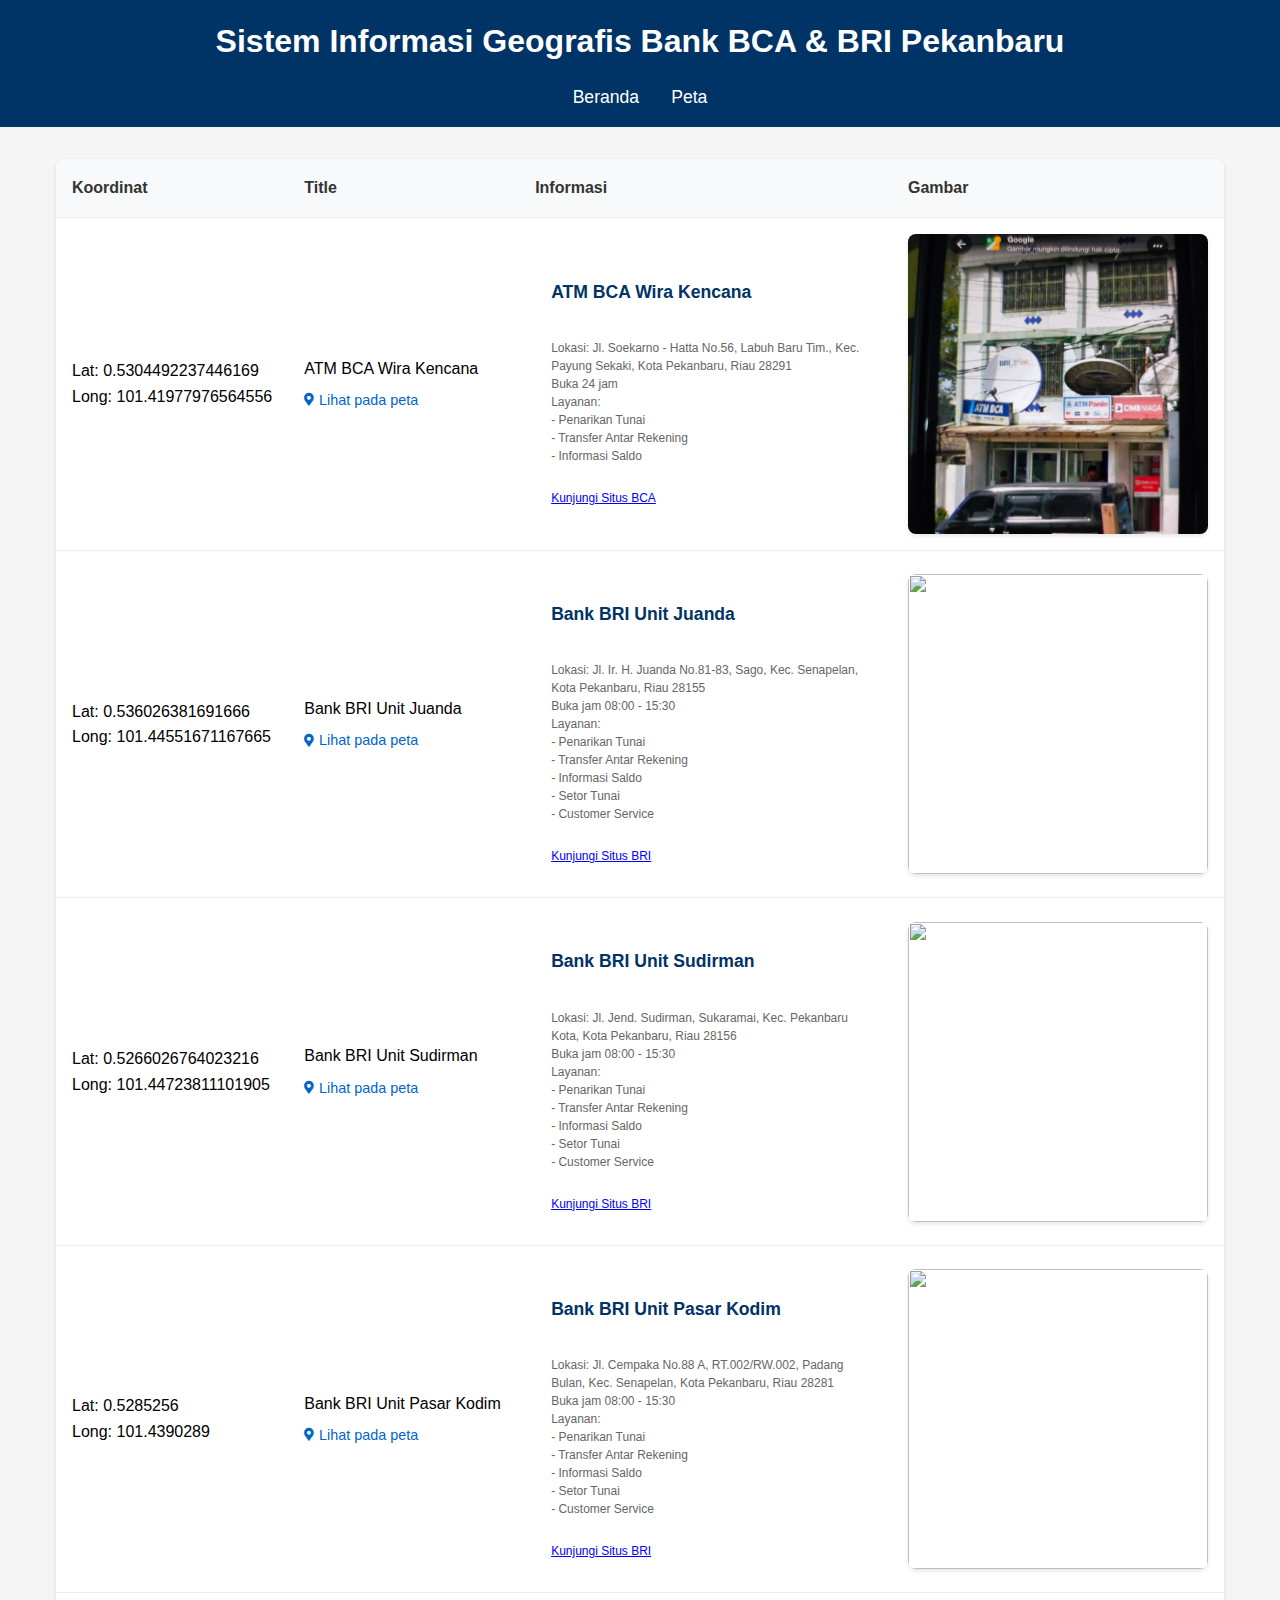
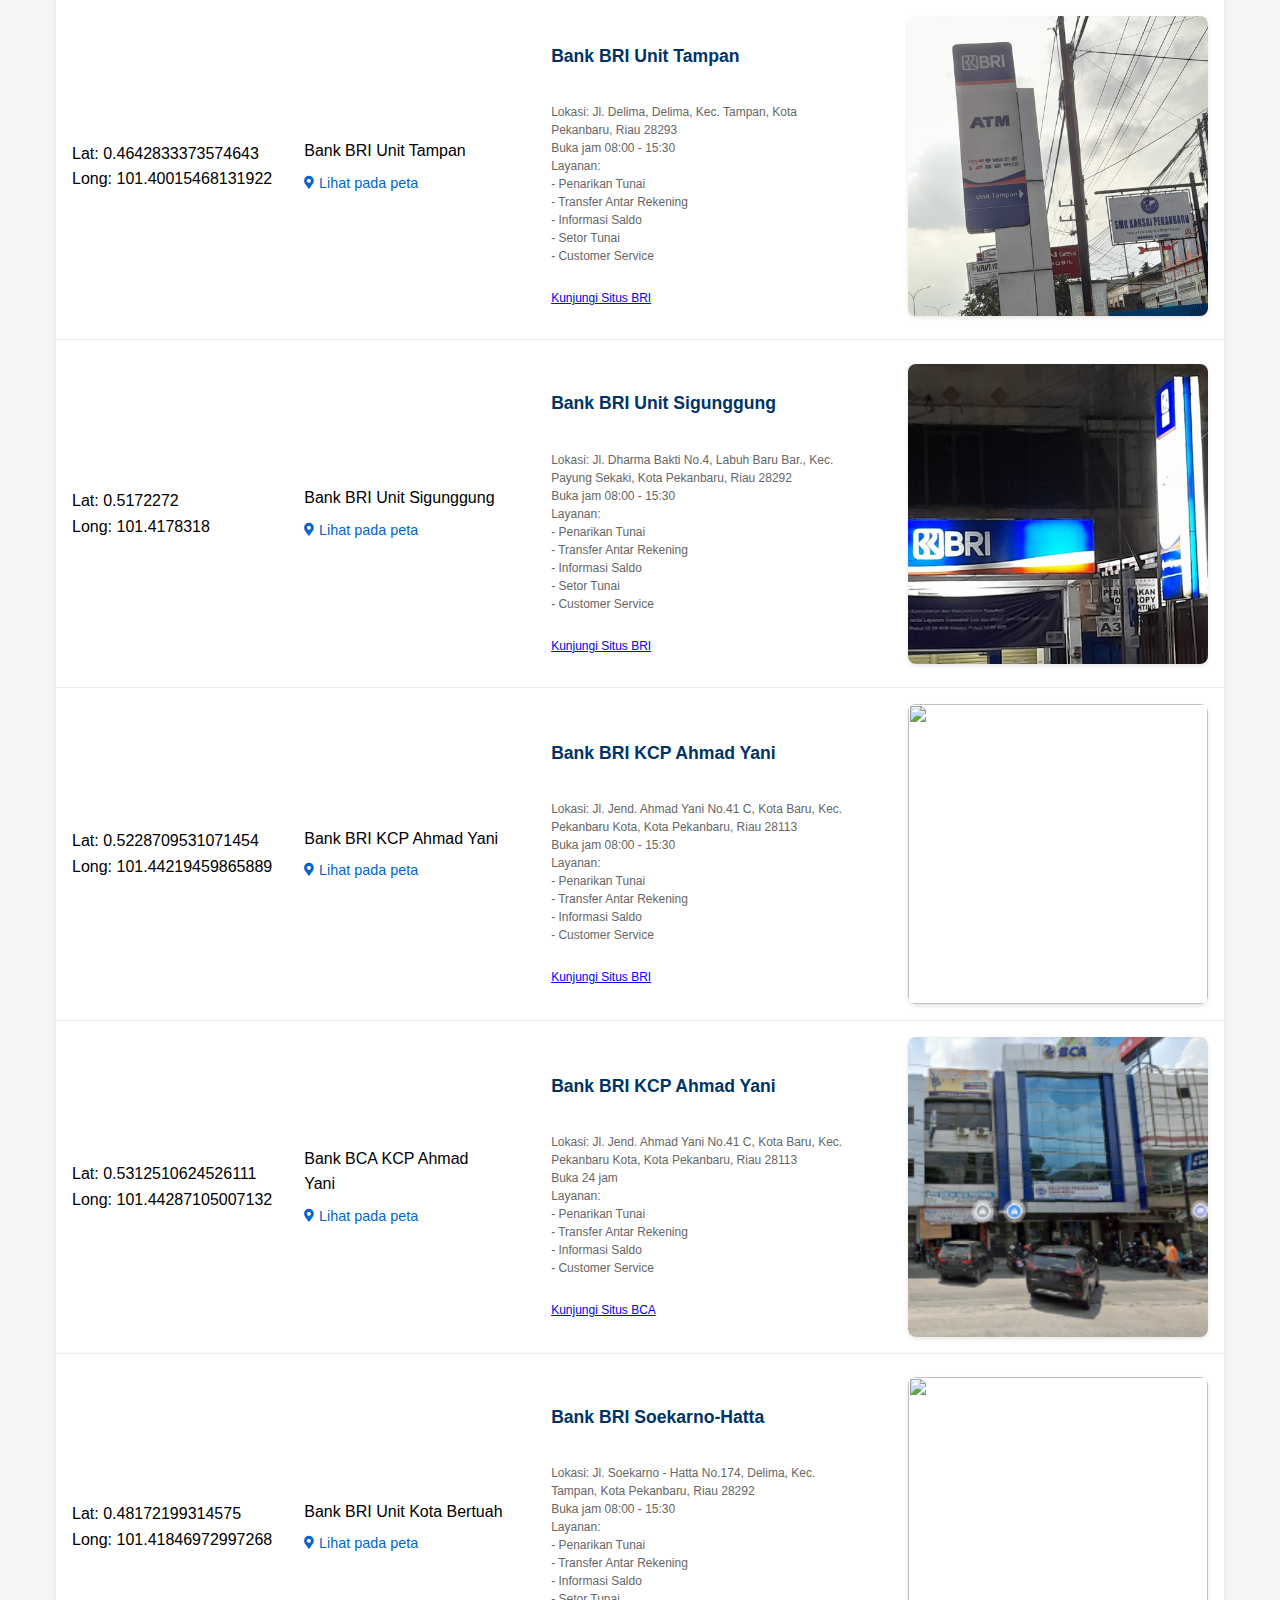
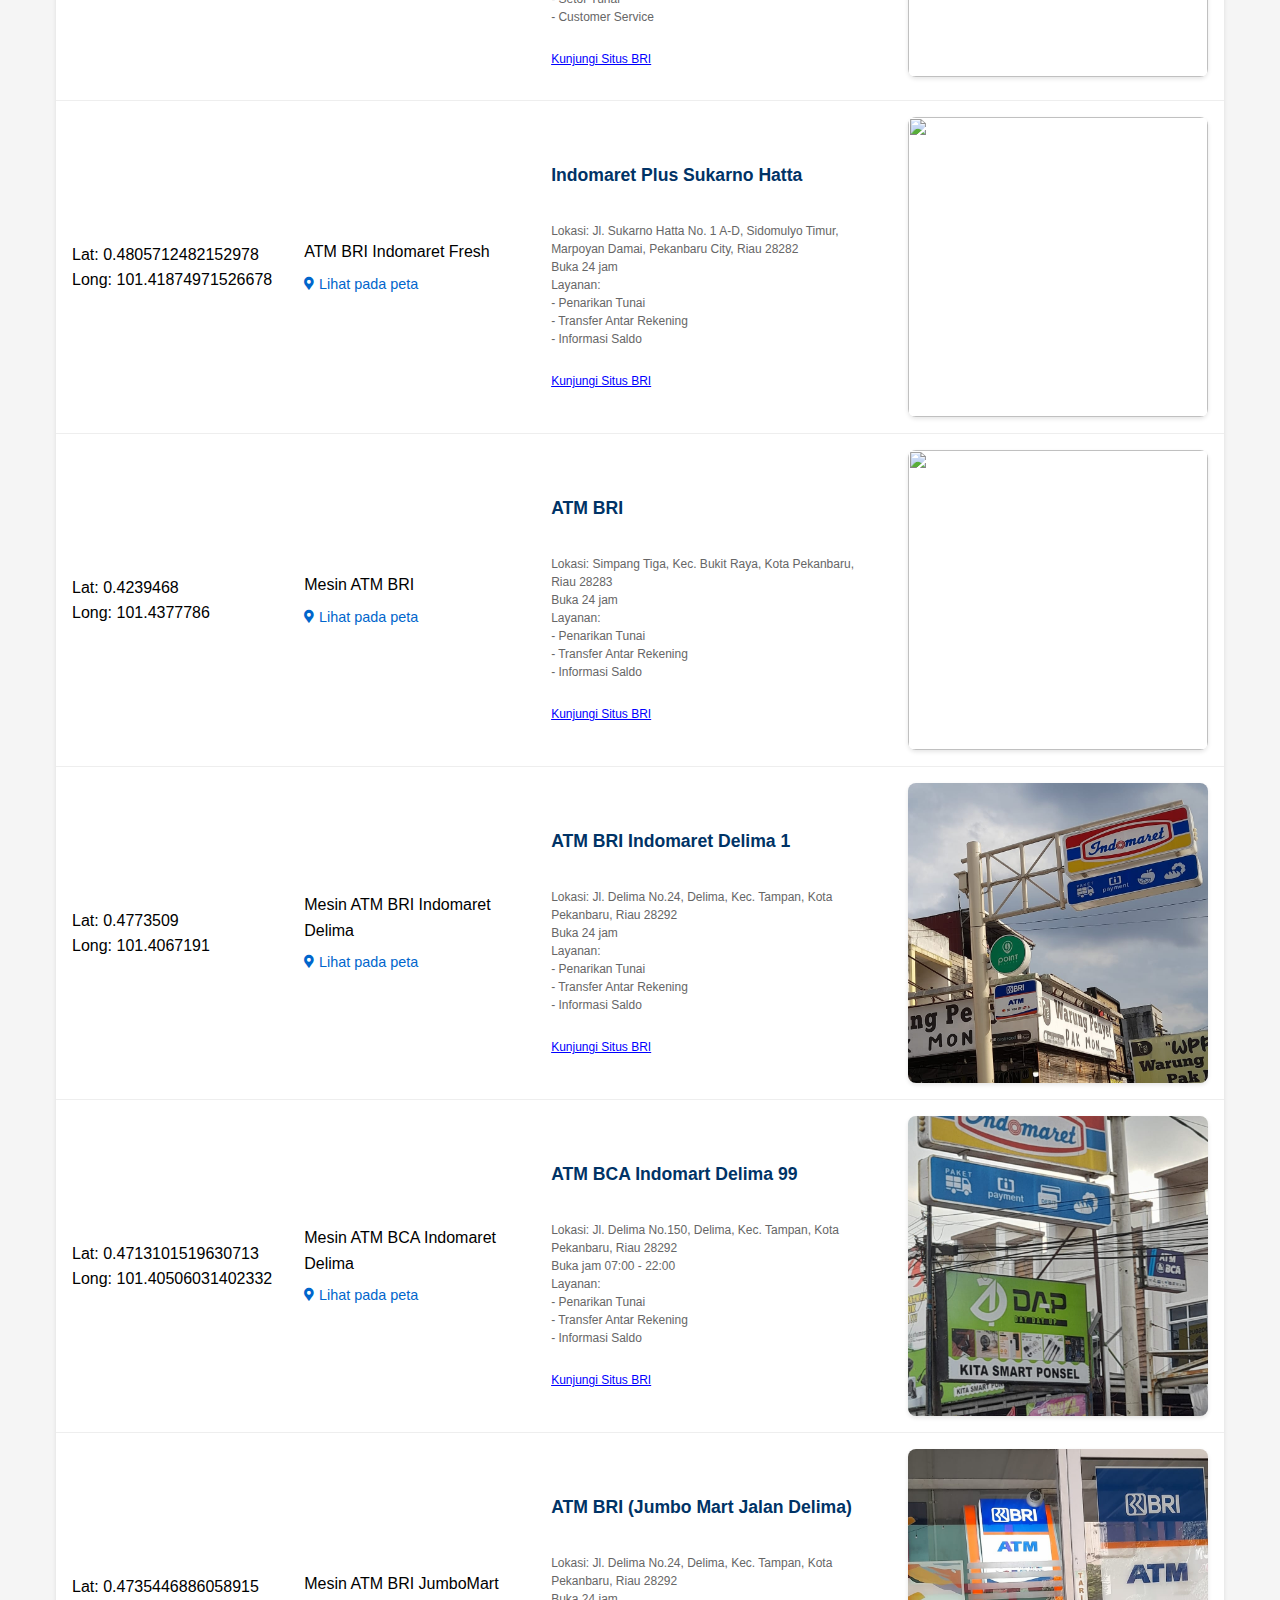
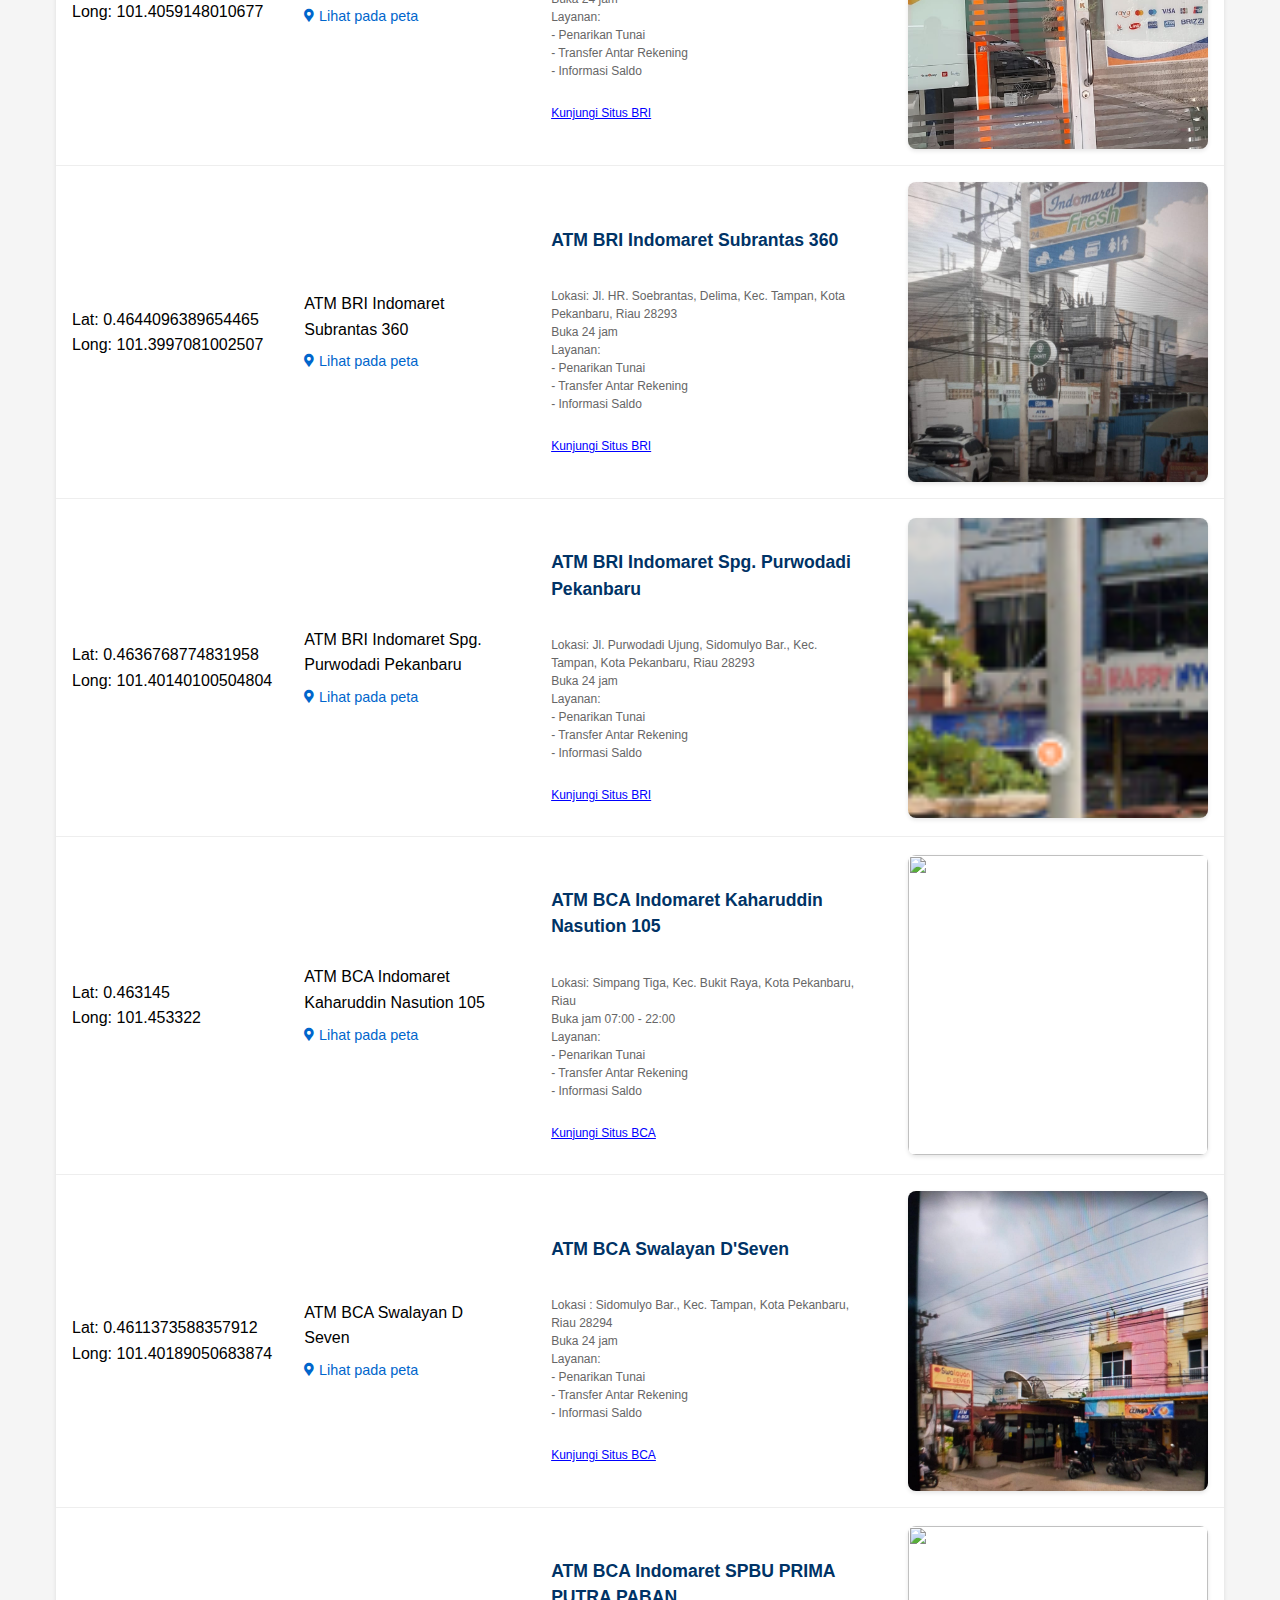
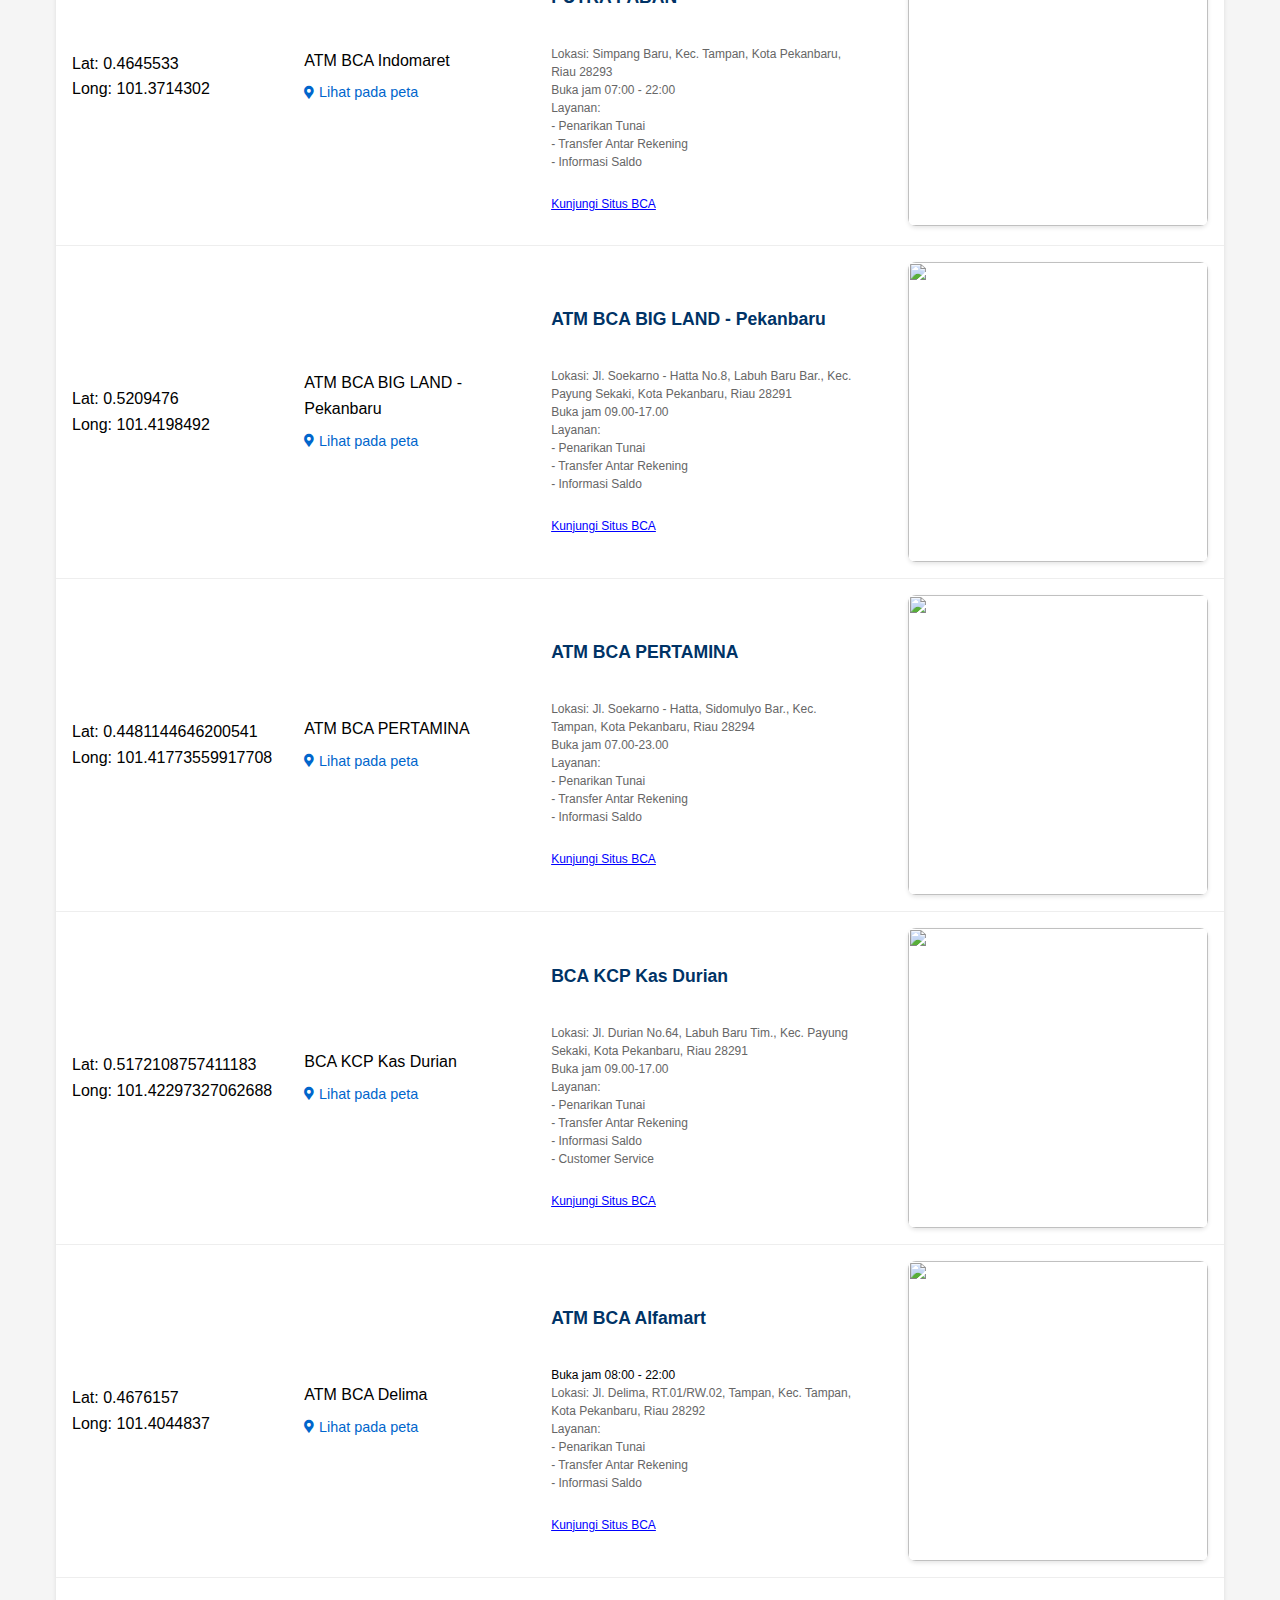
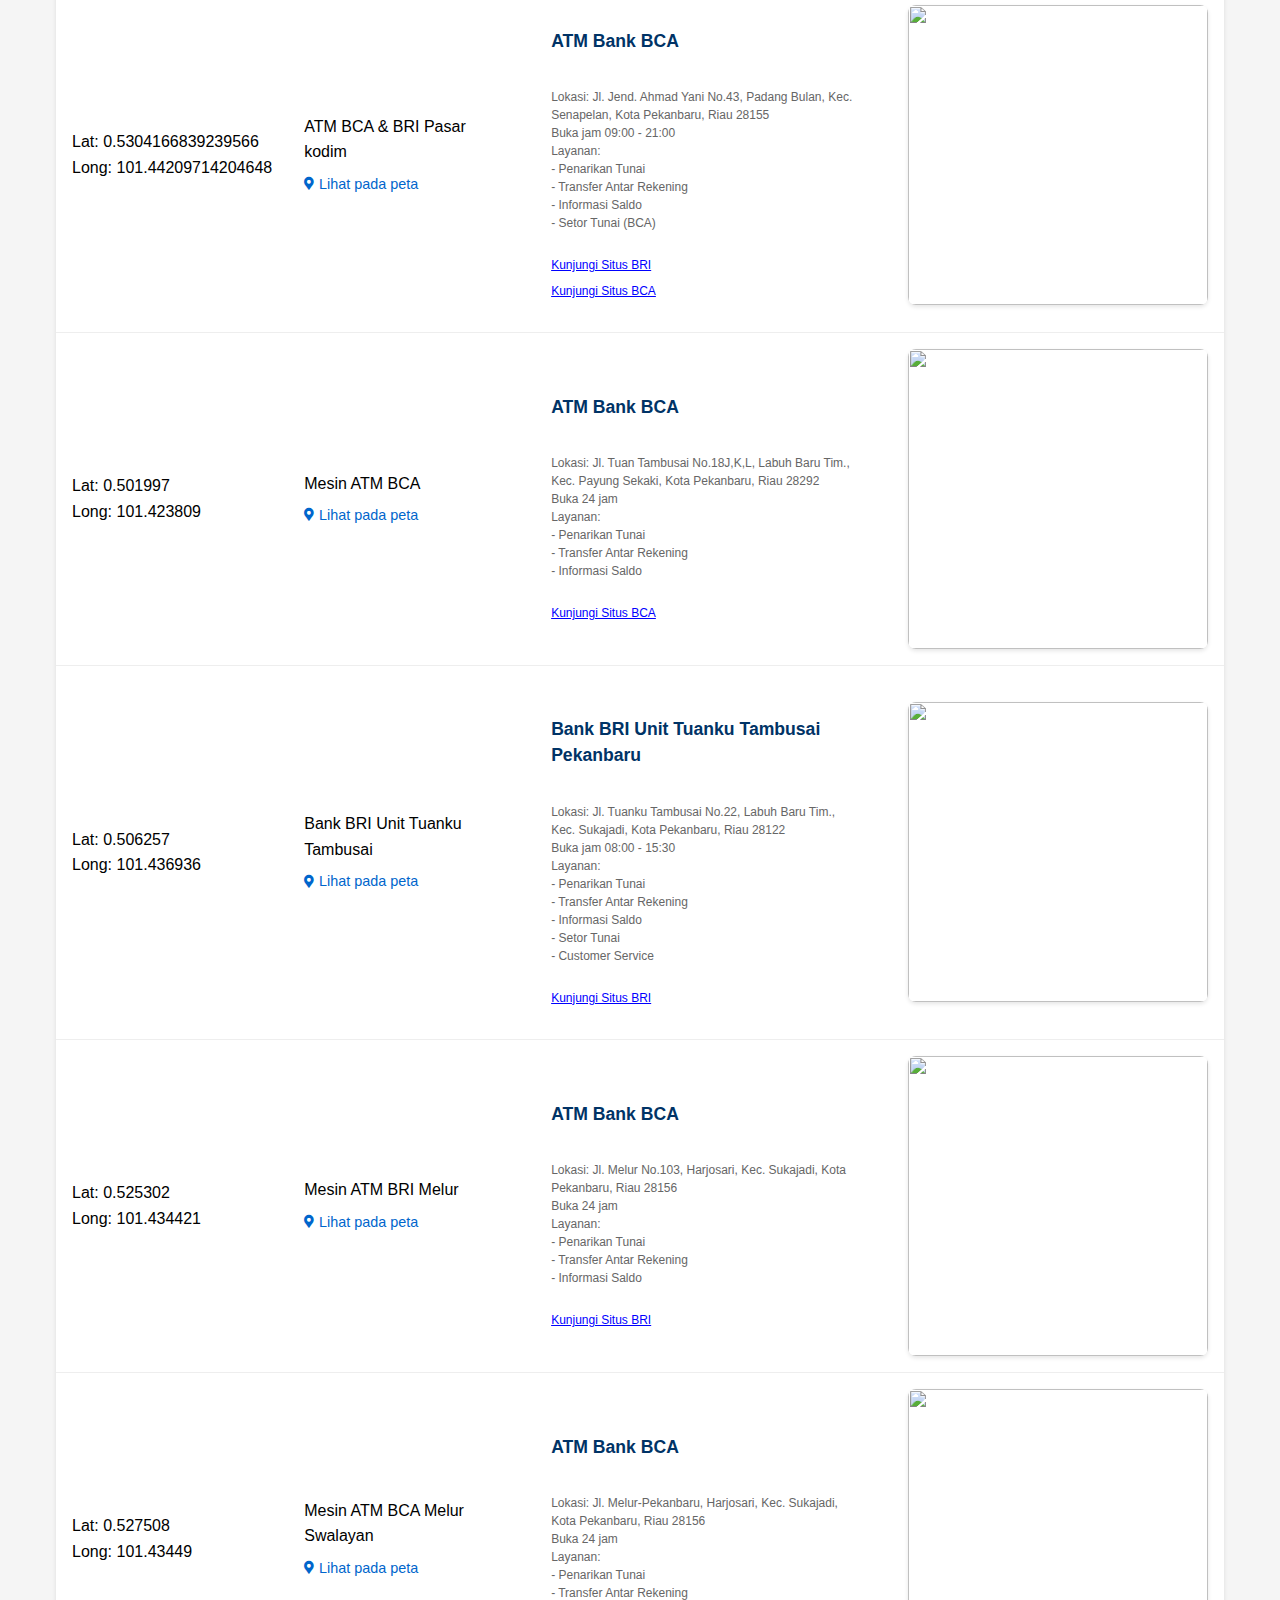
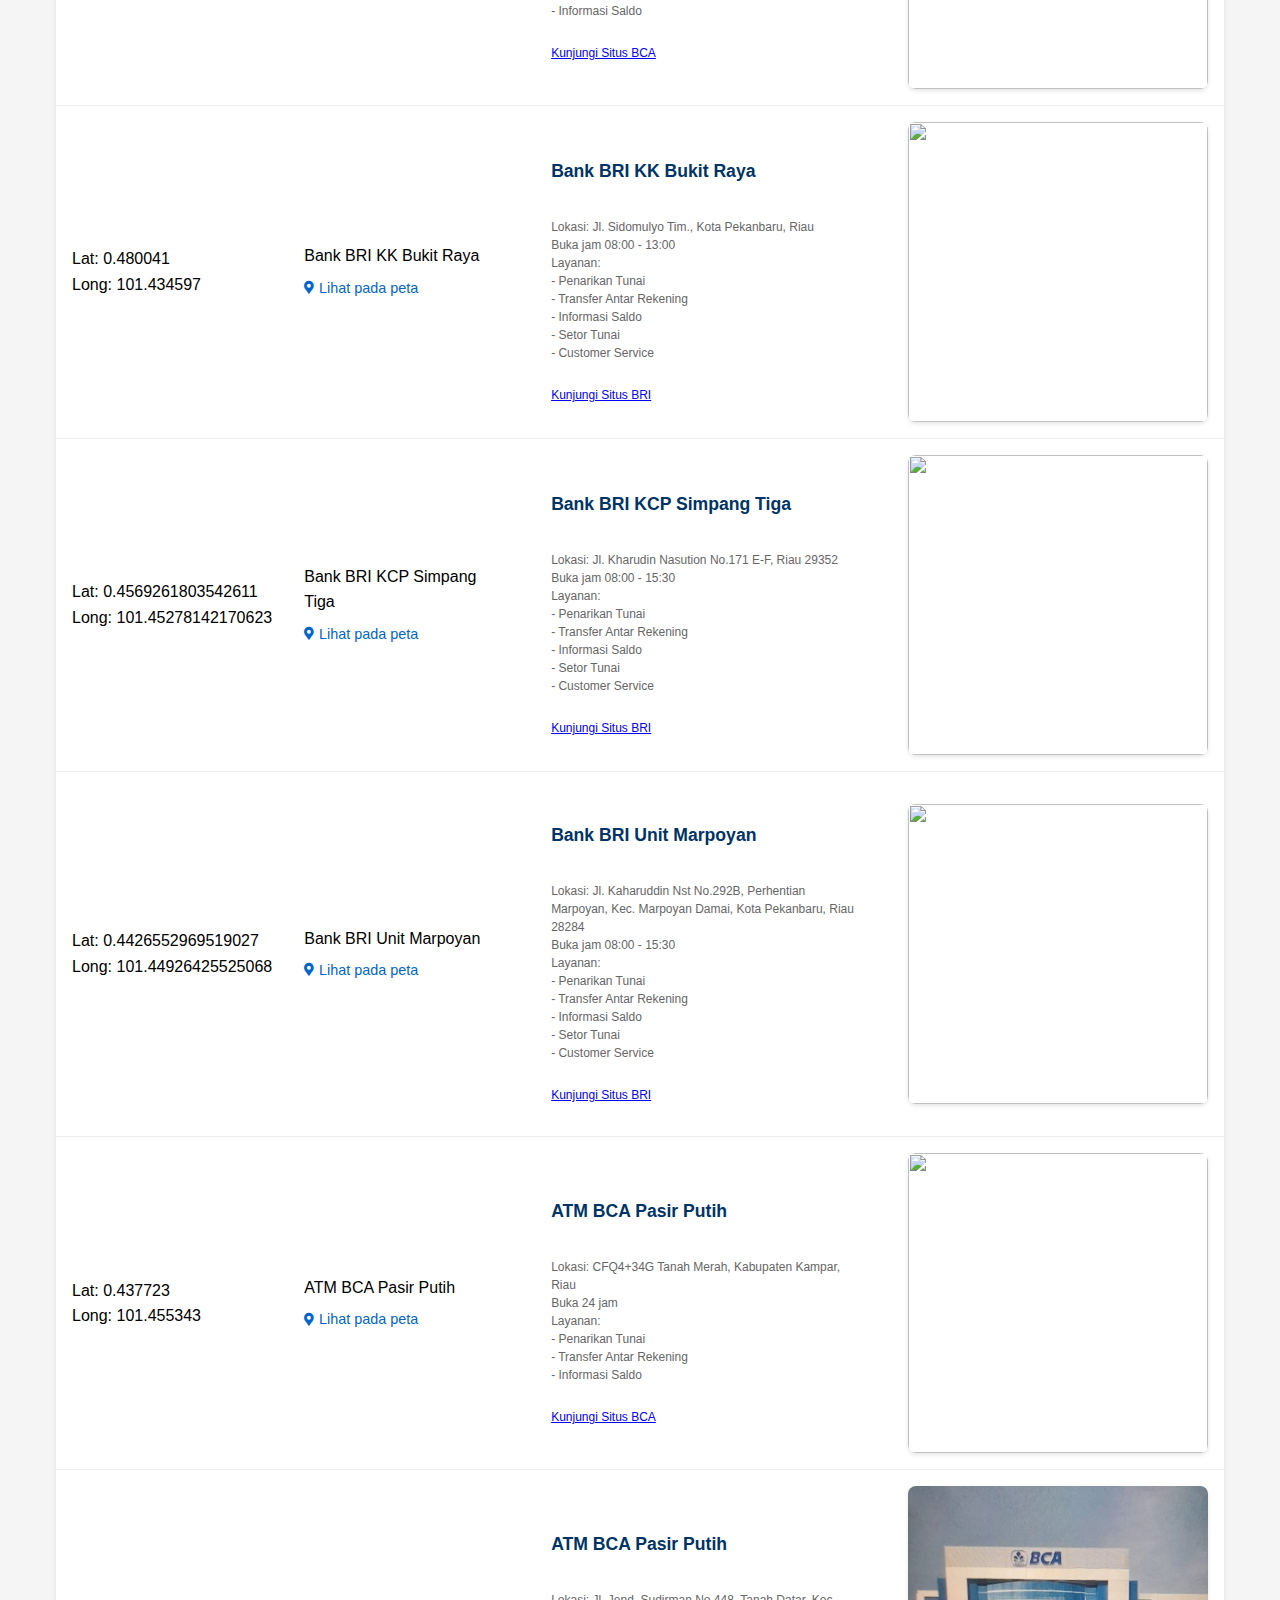
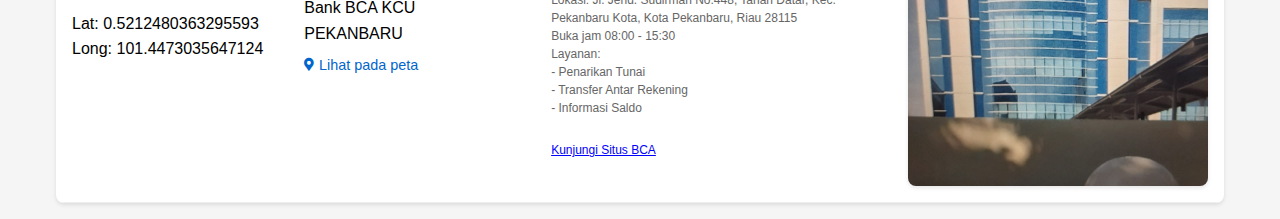
==== commit 1e9a2e7f: "final.0" ====
--- a/list.html
+++ b/list.html
@@ -1,1780 +1,1446 @@
-
-<!DOCTYPE html>
-<html lang="en">
-<head>
-    <meta charset="UTF-8">
-    <meta name="viewport" content="width=device-width, initial-scale=1.0">
-    <title>Daftar Lokasi ATM</title>
-    <link rel="stylesheet" href="https://cdnjs.cloudflare.com/ajax/libs/font-awesome/5.15.4/css/all.min.css">
-    <style>
-        * {
-            margin: 0;
-            padding: 0;
-            box-sizing: border-box;
-        }
-        
-        body {
-            font-family: 'Segoe UI', Tahoma, Geneva, Verdana, sans-serif;
-            line-height: 1.6;
-            background-color: #f5f5f5;
-        }
-
-        header {
-            background: #003366;
-            color: white;
-            padding: 1rem 0;
-            margin-bottom: 2rem;
-        }
-
-        .header-content {
-            max-width: 1200px;
-            margin: 0 auto;
-            padding: 0 1rem;
-        }
-
-        h1 {
-            text-align: center;
-            margin-bottom: 1rem;
-        }
-
-        nav ul {
-            list-style: none;
-            display: flex;
-            justify-content: center;
-            gap: 2rem;
-        }
-
-        nav ul li a {
-            text-decoration: none;
-            color: white;
-            font-size: 1.1rem;
-            position: relative;
-            padding: 0.5rem 0;
-        }
-
-        nav ul li a::after {
-            content: "";
-            position: absolute;
-            left: 0;
-            bottom: -2px;
-            width: 0%;
-            height: 2px;
-            background: white;
-            transition: width 0.3s ease;
-        }
-
-        nav ul li a:hover::after {
-            width: 100%;
-        }
-
-        .container {
-            max-width: 1200px;
-            margin: 0 auto;
-            padding: 0 1rem;
-        }
-
-        .table-container {
-            background: white;
-            border-radius: 8px;
-            box-shadow: 0 2px 4px rgba(0,0,0,0.1);
-            overflow: hidden;
-            margin: 1rem 0;
-        }
-
-        table {
-            width: 100%;
-            border-collapse: collapse;
-            min-width: 600px;
-        }
-
-        th, td {
-            padding: 1rem;
-            text-align: left;
-            border-bottom: 1px solid #eee;
-        }
-
-        th {
-            background-color: #f8f9fa;
-            font-weight: 600;
-            color: #333;
-        }
-
-        tr:hover {
-            background-color: #f8f9fa;
-        }
-
-        .content-cell {
-            display: flex;
-            gap: 2rem;
-            align-items: start;
-            padding: 1rem;
-        }
-
-        .content-cell img {
-            width: 300px;
-            height: 300px;
-            object-fit: cover;
-            border-radius: 8px;
-            box-shadow: 0 2px 4px rgba(0,0,0,0.1);
-        }
-
-        .content-cell div {
-            flex: 1;
-        }
-
-        .content-cell b {
-            display: block;
-            font-size: 1.1rem;
-            color: #003366;
-            margin-bottom: 1rem;
-        }
-
-        .content-cell p {
-            color: #666;
-            margin-bottom: 1rem;
-        }
-
-        .content-cell a {
-            color: #0066cc;
-            text-decoration: none;
-            display: inline-block;
-            margin-top: 0.5rem;
-        }
-
-        .content-cell a:hover {
-            text-decoration: underline;
-        }
-
-        @media (max-width: 768px) {
-            nav ul {
-                flex-direction: column;
-                align-items: center;
-                gap: 1rem;
-            }
-
-            .table-container {
-                overflow-x: auto;
-            }
-
-            .content-cell {
-                flex-direction: column;
-                gap: 1rem;
-            }
-
-            .content-cell img {
-                width: 100%;
-                height: auto;
-                max-width: 300px;
-            }
-        }
-
-        .image-container {
-            width: 300px;
-            height: 300px;
-            overflow: hidden;
-            border-radius: 8px;
-            box-shadow: 0 2px 4px rgba(0,0,0,0.1);
-        }
-
-        .image-container img {
-            width: 100%;
-            height: 100%;
-            object-fit: cover;
-        }
-
-        .content-cell {
-            padding: 1rem;
-        }
-
-        .content-cell b {
-            display: block;
-            font-size: 1.1rem;
-            color: #003366;
-            margin-bottom: 1rem;
-        }
-
-        .content-cell p {
-            color: #666;
-            margin-bottom: 1rem;
-        }
-
-        @media (max-width: 1024px) {
-            .image-container {
-                width: 200px;
-                height: 200px;
-            }
-        }
-
-        @media (max-width: 768px) {
-            .image-container {
-                width: 150px;
-                height: 150px;
-            }
-        }
-
-        .title-cell {
-            display: flex;
-            flex-direction: column;
-            gap: 0.5rem;
-        }
-        
-        .map-link {
-            color: #0066cc;
-            text-decoration: none;
-            font-size: 0.9rem;
-            display: flex;
-            align-items: center;
-            gap: 0.3rem;
-        }
-        
-        .map-link:hover {
-            text-decoration: underline;
-        }
-        
-        .map-link i {
-            font-size: 0.8rem;
-        }
-    </style>
-</head>
-<body>
-    <header>
-        <div class="header-content">
-            <h1>Sistem Informasi Geografis Bank BCA & BRI Pekanbaru</h1>
-            <nav>
-                <ul>
-                    <li><a href="#beranda">Beranda</a></li>
-                    <li><a href="map.html">Peta</a></li>
-                    <li><a href="#tentang-kami">Tentang Kami</a></li>
-                    <li><a href="list.html">Data Lokasi</a></li>
-                </ul>
-            </nav>
-        </div>
-    </header>
-
-    <div class="container">
-        <div class="table-container">
-            <table>
-                <tr>
-                    <th>Koordinat</th>
-                    <th>Title</th>
-                    <th>Informasi</th>
-                    <th>Gambar</th>
-                </tr>
-
-                <tr>
-                    <td style="white-space: nowrap;">
-                        <div>Lat: 0.5298348953911128</div>
-                        <div>Long: 101.44714816749696</div>
-                    </td>
-                    <td>
-                        <div class="title-cell">
-                            ATM Bank BCA 4266 Plaza Sukaramai
-                            <a href="map.html?lat=0.5298348953911128&lng=101.44714816749696&title=ATM Bank BCA 4266 Plaza Sukaramai" class="map-link"><i class="fas fa-map-marker-alt"></i> Lihat pada peta</a>
-                        </div>
-                    </td>
-                    <td>
-                        <div class="content-cell">
-                            <div style="font-family: Arial; font-size: 12px; line-height: 1.5;">-
-            <br>-
-            <b>ATM Bank BCA 4266 Plaza Sukaramai</b><br>-
-            <p>-
-            Lokasi: Jl. Jend. Sudirman, Sukaramai, Kec. Pekanbaru Kota, Kota Pekanbaru, Riau 28111<br>-
-            Buka 24 jam<br>-
-            Layanan: <br>-
-            - Penarikan Tunai<br>-
-            - Transfer Antar Rekening<br>-
-            - Informasi Saldo-
-            </p>-
-            <a href="https://www.bca.co.id/" target="_blank" style="color: blue; text-decoration: underline;">Kunjungi Situs BCA</a>-
-        </div>
-                        </div>
-                    </td>
-                    <td style="width: 300px;">
-                        <div class="image-container">
-                            <img src="images/ATM Bank BCA 4266 Plaza Sukaramai.png" -
-                         >
-                        </div>
-                    </td>
-                </tr>
-    
-                <tr>
-                    <td style="white-space: nowrap;">
-                        <div>Lat: 0.5304492237446169</div>
-                        <div>Long: 101.41977976564556</div>
-                    </td>
-                    <td>
-                        <div class="title-cell">
-                            ATM BCA Wira Kencana
-                            <a href="map.html?lat=0.5304492237446169&lng=101.41977976564556&title=ATM BCA Wira Kencana" class="map-link"><i class="fas fa-map-marker-alt"></i> Lihat pada peta</a>
-                        </div>
-                    </td>
-                    <td>
-                        <div class="content-cell">
-                            <div style="font-family: Arial; font-size: 12px; line-height: 1.5;">-
-            <br>-
-            <b>ATM BCA Wira Kencana</b><br>-
-            <p>-
-            Lokasi: Jl. Soekarno - Hatta No.56, Labuh Baru Tim., Kec. Payung Sekaki, Kota Pekanbaru, Riau 28291<br>-
-            Buka 24 jam<br>-
-            Layanan: <br>-
-            - Penarikan Tunai<br>-
-            - Transfer Antar Rekening<br>-
-            - Informasi Saldo-
-            </p>-
-            <a href="https://www.bca.co.id/" target="_blank" style="color: blue; text-decoration: underline;">Kunjungi Situs BCA</a>-
-        </div>
-                        </div>
-                    </td>
-                    <td style="width: 300px;">
-                        <div class="image-container">
-                            <img src="images/ATM BCA Wira Kencana.jpg" -
-                         >
-                        </div>
-                    </td>
-                </tr>
-    
-                <tr>
-                    <td style="white-space: nowrap;">
-                        <div>Lat: 0.5324745669193345</div>
-                        <div>Long: 101.44814685215336</div>
-                    </td>
-                    <td>
-                        <div class="title-cell">
-                            ATM Bank BCA 6544-Senapelan
-                            <a href="map.html?lat=0.5324745669193345&lng=101.44814685215336&title=ATM Bank BCA 6544-Senapelan" class="map-link"><i class="fas fa-map-marker-alt"></i> Lihat pada peta</a>
-                        </div>
-                    </td>
-                    <td>
-                        <div class="content-cell">
-                            <div style="font-family: Arial; font-size: 12px; line-height: 1.5;">-
-            <br>-
-            <b>ATM Bank BCA 6544-Senapelan</b><br>-
-            <p>-
-            Lokasi: Lobby Senapelan Plaza, Jl. Jend. Sudirman No. 121, Rintis, Kec. Lima Puluh, Kota Pekanbaru, Riau 28111<br>-
-            Buka 24 jam<br>-
-            Layanan: <br>-
-            - Penarikan Tunai<br>-
-            - Transfer Antar Rekening<br>-
-            - Informasi Saldo-
-            </p>-
-            <a href="https://www.bca.co.id/" target="_blank" style="color: blue; text-decoration: underline;">Kunjungi Situs BCA</a>-
-        </div>
-                        </div>
-                    </td>
-                    <td style="width: 300px;">
-                        <div class="image-container">
-                            <img src="images/ATM Bank BCA 6544-Senapelan.png" -
-                         >
-                        </div>
-                    </td>
-                </tr>
-    
-                <tr>
-                    <td style="white-space: nowrap;">
-                        <div>Lat: 0.536026381691666</div>
-                        <div>Long: 101.44551671167665</div>
-                    </td>
-                    <td>
-                        <div class="title-cell">
-                            Bank BRI Unit Juanda
-                            <a href="map.html?lat=0.536026381691666&lng=101.44551671167665&title=Bank BRI Unit Juanda" class="map-link"><i class="fas fa-map-marker-alt"></i> Lihat pada peta</a>
-                        </div>
-                    </td>
-                    <td>
-                        <div class="content-cell">
-                            <div style="font-family: Arial; font-size: 12px; line-height: 1.5;">-
-            <br>-
-            <b>Bank BRI Unit Juanda</b><br>-
-            <p>-
-            Lokasi: Jl. Ir. H. Juanda No.81-83, Sago, Kec. Senapelan, Kota Pekanbaru, Riau 28155<br>-
-            Buka 24 jam<br>-
-            Layanan: <br>-
-            - Penarikan Tunai<br>-
-            - Transfer Antar Rekening<br>-
-            - Informasi Saldo <br>-
-            - Setor Tunai <br>-
-            - Customer Service-
-            </p>-
-            <a href="https://bri.co.id/" target="_blank" style="color: blue; text-decoration: underline;">Kunjungi Situs BRI</a>-
-        </div>
-                        </div>
-                    </td>
-                    <td style="width: 300px;">
-                        <div class="image-container">
-                            <img src="images/BRI Unit Juanda.jpg" -
-                         >
-                        </div>
-                    </td>
-                </tr>
-    
-                <tr>
-                    <td style="white-space: nowrap;">
-                        <div>Lat: 0.5266026764023216</div>
-                        <div>Long: 101.44723811101905</div>
-                    </td>
-                    <td>
-                        <div class="title-cell">
-                            Bank BRI Unit Sudirman
-                            <a href="map.html?lat=0.5266026764023216&lng=101.44723811101905&title=Bank BRI Unit Sudirman" class="map-link"><i class="fas fa-map-marker-alt"></i> Lihat pada peta</a>
-                        </div>
-                    </td>
-                    <td>
-                        <div class="content-cell">
-                            <div style="font-family: Arial; font-size: 12px; line-height: 1.5;">-
-            <br>-
-            <b>Bank BRI Unit Sudirman</b><br>-
-            <p>-
-            Lokasi: Jl. Jend. Sudirman, Sukaramai, Kec. Pekanbaru Kota, Kota Pekanbaru, Riau 28156<br>-
-            Buka jam 08.00–16.00<br>-
-            Layanan: <br>-
-            - Penarikan Tunai<br>-
-            - Transfer Antar Rekening<br>-
-            - Informasi Saldo <br>-
-            - Setor Tunai <br>-
-            - Customer Service-
-            </p>-
-            <a href="https://bri.co.id/" target="_blank" style="color: blue; text-decoration: underline;">Kunjungi Situs BRI</a>-
-        </div>
-                        </div>
-                    </td>
-                    <td style="width: 300px;">
-                        <div class="image-container">
-                            <img src="images/bri unit sudirman.jpg" -
-                         >
-                        </div>
-                    </td>
-                </tr>
-    
-                <tr>
-                    <td style="white-space: nowrap;">
-                        <div>Lat: 0.5285256</div>
-                        <div>Long: 101.4390289</div>
-                    </td>
-                    <td>
-                        <div class="title-cell">
-                            Bank BRI Unit Pasar Kodim
-                            <a href="map.html?lat=0.5285256&lng=101.4390289&title=Bank BRI Unit Pasar Kodim" class="map-link"><i class="fas fa-map-marker-alt"></i> Lihat pada peta</a>
-                        </div>
-                    </td>
-                    <td>
-                        <div class="content-cell">
-                            <div style="font-family: Arial; font-size: 12px; line-height: 1.5;">-
-            <br>-
-            <b>Bank BRI Unit Pasar Kodim</b><br>-
-            <p>-
-            Lokasi: Jl. Cempaka No.88 A, RT.002/RW.002, Padang Bulan, Kec. Senapelan, Kota Pekanbaru, Riau 28281<br>-
-            Buka 24 jam<br>-
-            Layanan: <br>-
-            - Penarikan Tunai<br>-
-            - Transfer Antar Rekening<br>-
-            - Informasi Saldo <br>-
-            - Setor Tunai <br>-
-            - Customer Service-
-            </p>-
-            <a href="https://bri.co.id/" target="_blank" style="color: blue; text-decoration: underline;">Kunjungi Situs BRI</a>-
-        </div>
-                        </div>
-                    </td>
-                    <td style="width: 300px;">
-                        <div class="image-container">
-                            <img src="images/Bank BRI Unit Pasar Kodim.png" -
-                         >
-                        </div>
-                    </td>
-                </tr>
-    
-                <tr>
-                    <td style="white-space: nowrap;">
-                        <div>Lat: 0.5172272</div>
-                        <div>Long: 101.4178318</div>
-                    </td>
-                    <td>
-                        <div class="title-cell">
-                            Bank BRI UNIT Sigunggung
-                            <a href="map.html?lat=0.5172272&lng=101.4178318&title=Bank BRI UNIT Sigunggung" class="map-link"><i class="fas fa-map-marker-alt"></i> Lihat pada peta</a>
-                        </div>
-                    </td>
-                    <td>
-                        <div class="content-cell">
-                            <div style="font-family: Arial; font-size: 12px; line-height: 1.5;">-
-            <br>-
-            <b>Bank BRI UNIT Sigunggung</b><br>-
-            <p>-
-            Lokasi: Jl. Dharma Bakti No.4, Labuh Baru Bar., Kec. Payung Sekaki, Kota Pekanbaru, Riau 28292<br>-
-            Buka 24 jam<br>-
-            Layanan: <br>-
-            - Penarikan Tunai<br>-
-            - Transfer Antar Rekening<br>-
-            - Informasi Saldo <br>-
-            - Setor Tunai <br>-
-            - Customer Service-
-            </p>-
-            <a href="https://bri.co.id/" target="_blank" style="color: blue; text-decoration: underline;">Kunjungi Situs BRI</a>-
-        </div>
-                        </div>
-                    </td>
-                    <td style="width: 300px;">
-                        <div class="image-container">
-                            <img src="images/Bank BRI UNIT Sigunggung.jpg" -
-                         >
-                        </div>
-                    </td>
-                </tr>
-    
-                <tr>
-                    <td style="white-space: nowrap;">
-                        <div>Lat: 0.5231103672517159</div>
-                        <div>Long: 101.44223053866102</div>
-                    </td>
-                    <td>
-                        <div class="title-cell">
-                            Bank BRI KCP Ahmad Yani
-                            <a href="map.html?lat=0.5231103672517159&lng=101.44223053866102&title=Bank BRI KCP Ahmad Yani" class="map-link"><i class="fas fa-map-marker-alt"></i> Lihat pada peta</a>
-                        </div>
-                    </td>
-                    <td>
-                        <div class="content-cell">
-                            <div style="font-family: Arial; font-size: 12px; line-height: 1.5;">-
-            <br>-
-            <b>Bank BRI KCP Ahmad Yani</b><br>-
-            <p>-
-            Lokasi: Jl. Jend. Ahmad Yani No.41 C, Kota Baru, Kec. Pekanbaru Kota, Kota Pekanbaru, Riau 28113<br>-
-            Buka 24 jam<br>-
-            Layanan: <br>-
-            - Penarikan Tunai<br>-
-            - Transfer Antar Rekening<br>-
-            - Informasi Saldo <br>-
-            - Customer Service-
-            </p>-
-            <a href="https://bri.co.id/" target="_blank" style="color: blue; text-decoration: underline;">Kunjungi Situs BRI</a>-
-        </div>
-                        </div>
-                    </td>
-                    <td style="width: 300px;">
-                        <div class="image-container">
-                            <img src="images/Bank BCA A. Yani.png" -
-                         >
-                        </div>
-                    </td>
-                </tr>
-    
-                <tr>
-                    <td style="white-space: nowrap;">
-                        <div>Lat: 0.48172199314575</div>
-                        <div>Long: 101.41846972997268</div>
-                    </td>
-                    <td>
-                        <div class="title-cell">
-                            Bank BRI Soekarno-Hatta
-                            <a href="map.html?lat=0.48172199314575&lng=101.41846972997268&title=Bank BRI Soekarno-Hatta" class="map-link"><i class="fas fa-map-marker-alt"></i> Lihat pada peta</a>
-                        </div>
-                    </td>
-                    <td>
-                        <div class="content-cell">
-                            <div style="font-family: Arial; font-size: 12px; line-height: 1.5;">-
-            <br>-
-            <b>Bank BRI Unit Kota Bertuah</b><br>-
-            <p>-
-            Lokasi: Jl. Soekarno - Hatta No.174, Delima, Kec. Tampan, Kota Pekanbaru, Riau 28292<br>-
-            Layanan: <br>-
-            - Penarikan Tunai<br>-
-            - Transfer Antar Rekening<br>-
-            - Informasi Saldo <br>-
-            - Setor Tunai <br>-
-            - Customer Service-
-            </p>-
-            <a href="https://bri.co.id/" target="_blank" style="color: blue; text-decoration: underline;">Kunjungi Situs BRI</a>-
-        </div>
-                        </div>
-                    </td>
-                    <td style="width: 300px;">
-                        <div class="image-container">
-                            <img src="images/atm bri Soekarno-Hatta.png" -
-                         >
-                        </div>
-                    </td>
-                </tr>
-    
-                <tr>
-                    <td style="white-space: nowrap;">
-                        <div>Lat: 0.4805712482152978</div>
-                        <div>Long: 101.41874971526678</div>
-                    </td>
-                    <td>
-                        <div class="title-cell">
-                            ATM BRI Indomaret Fresh
-                            <a href="map.html?lat=0.4805712482152978&lng=101.41874971526678&title=ATM BRI Indomaret Fresh" class="map-link"><i class="fas fa-map-marker-alt"></i> Lihat pada peta</a>
-                        </div>
-                    </td>
-                    <td>
-                        <div class="content-cell">
-                            <div style="font-family: Arial; font-size: 12px; line-height: 1.5;">-
-            <br>-
-            <b>Indomaret Plus Sukarno Hatta</b><br>-
-            <p>-
-            Lokasi: Jl. Sukarno Hatta No. 1 A-D, Sidomulyo Timur, Marpoyan Damai, Pekanbaru City, Riau 28282<br>-
-            Buka 24 jam<br>-
-            Layanan: <br>-
-            - Penarikan Tunai<br>-
-            - Transfer Antar Rekening<br>-
-            - Informasi Saldo-
-            </p>-
-            <a href="https://bri.co.id/" target="_blank" style="color: blue; text-decoration: underline;">Kunjungi Situs BRI</a>-
-        </div>
-                        </div>
-                    </td>
-                    <td style="width: 300px;">
-                        <div class="image-container">
-                            <img src="images/ATM bri indomaret fresh.png" -
-                         >
-                        </div>
-                    </td>
-                </tr>
-    
-                <tr>
-                    <td style="white-space: nowrap;">
-                        <div>Lat: 0.4239468</div>
-                        <div>Long: 101.4377786</div>
-                    </td>
-                    <td>
-                        <div class="title-cell">
-                            ATM BRI
-                            <a href="map.html?lat=0.4239468&lng=101.4377786&title=ATM BRI" class="map-link"><i class="fas fa-map-marker-alt"></i> Lihat pada peta</a>
-                        </div>
-                    </td>
-                    <td>
-                        <div class="content-cell">
-                            <div style="font-family: Arial; font-size: 12px; line-height: 1.5;">-
-            <br>-
-            <b>ATM BRI</b><br>-
-            <p>-
-            Lokasi: Simpang Tiga, Kec. Bukit Raya, Kota Pekanbaru, Riau 28283<br>-
-            Buka 24 jam<br>-
-            Layanan: <br>-
-            - Penarikan Tunai<br>-
-            - Transfer Antar Rekening<br>-
-            - Informasi Saldo-
-            </p>-
-            <a href="http://bri.co.id/" target="_blank" style="color: blue; text-decoration: underline;">Kunjungi Situs BCA</a>-
-        </div>
-                        </div>
-                    </td>
-                    <td style="width: 300px;">
-                        <div class="image-container">
-                            <img src="images/Jl. Kaharuddin Nst di batalyon.png" -
-                         >
-                        </div>
-                    </td>
-                </tr>
-    
-                <tr>
-                    <td style="white-space: nowrap;">
-                        <div>Lat: 0.4773509</div>
-                        <div>Long: 101.4067191</div>
-                    </td>
-                    <td>
-                        <div class="title-cell">
-                            ATM Indomaret Delima 1
-                            <a href="map.html?lat=0.4773509&lng=101.4067191&title=ATM Indomaret Delima 1" class="map-link"><i class="fas fa-map-marker-alt"></i> Lihat pada peta</a>
-                        </div>
-                    </td>
-                    <td>
-                        <div class="content-cell">
-                            <div style="font-family: Arial; font-size: 12px; line-height: 1.5;">-
-            <br>-
-            <b>ATM Indomaret Delima 1</b><br>-
-            <p>-
-            Lokasi: Jl. Delima No.24, Delima, Kec. Tampan, Kota Pekanbaru, Riau 28292<br>-
-            Buka 24 jam<br>-
-            Layanan: <br>-
-            - Penarikan Tunai<br>-
-            - Transfer Antar Rekening<br>-
-            - Informasi Saldo-
-            </p>-
-            <a href="http://bri.co.id/" target="_blank" style="color: blue; text-decoration: underline;">Kunjungi Situs BCA</a>-
-        </div>
-                        </div>
-                    </td>
-                    <td style="width: 300px;">
-                        <div class="image-container">
-                            <img src="images/bri indomaret delima.png" -
-                         >
-                        </div>
-                    </td>
-                </tr>
-    
-                <tr>
-                    <td style="white-space: nowrap;">
-                        <div>Lat: 0.4642594</div>
-                        <div>Long: 101.4001326</div>
-                    </td>
-                    <td>
-                        <div class="title-cell">
-                            ATM BRI Indomaret Subrantas 360
-                            <a href="map.html?lat=0.4642594&lng=101.4001326&title=ATM BRI Indomaret Subrantas 360" class="map-link"><i class="fas fa-map-marker-alt"></i> Lihat pada peta</a>
-                        </div>
-                    </td>
-                    <td>
-                        <div class="content-cell">
-                            <div style="font-family: Arial; font-size: 12px; line-height: 1.5;">-
-            <br>-
-            <b>ATM BRI Indomaret Subrantas 360</b><br>-
-            <p>-
-            Lokasi: Jl. HR. Soebrantas, Delima, Kec. Tampan, Kota Pekanbaru, Riau 28293<br>-
-            Buka 24 jam<br>-
-            Layanan: <br>-
-            - Penarikan Tunai<br>-
-            - Transfer Antar Rekening<br>-
-            - Informasi Saldo-
-            </p>-
-            <a href="http://bri.co.id/" target="_blank" style="color: blue; text-decoration: underline;">Kunjungi Situs BCA</a>-
-        </div>
-                        </div>
-                    </td>
-                    <td style="width: 300px;">
-                        <div class="image-container">
-                            <img src="images/ATM BRI Indomaret subrantas 360.png" -
-                         >
-                        </div>
-                    </td>
-                </tr>
-    
-                <tr>
-                    <td style="white-space: nowrap;">
-                        <div>Lat: 0.4636768774831958</div>
-                        <div>Long: 101.40140100504804</div>
-                    </td>
-                    <td>
-                        <div class="title-cell">
-                            ATM BRI Indomaret Spg. Purwodadi Pekanbaru
-                            <a href="map.html?lat=0.4636768774831958&lng=101.40140100504804&title=ATM BRI Indomaret Spg. Purwodadi Pekanbaru" class="map-link"><i class="fas fa-map-marker-alt"></i> Lihat pada peta</a>
-                        </div>
-                    </td>
-                    <td>
-                        <div class="content-cell">
-                            <div style="font-family: Arial; font-size: 12px; line-height: 1.5;">-
-            <br>-
-            <b>ATM BRI Indomaret Spg. Purwodadi Pekanbaru</b><br>-
-            <p>-
-            Lokasi: Jl. Purwodadi Ujung, Sidomulyo Bar., Kec. Tampan, Kota Pekanbaru, Riau 28293<br>-
-            Buka 24 jam<br>-
-            Layanan: <br>-
-            - Penarikan Tunai<br>-
-            - Transfer Antar Rekening<br>-
-            - Informasi Saldo-
-            </p>-
-            <a href="http://bri.co.id/" target="_blank" style="color: blue; text-decoration: underline;">Kunjungi Situs BCA</a>-
-        </div>
-                        </div>
-                    </td>
-                    <td style="width: 300px;">
-                        <div class="image-container">
-                            <img src="images/Indomaret Spg. Purwodadi Pekanbaru.png" -
-                         >
-                        </div>
-                    </td>
-                </tr>
-    
-                <tr>
-                    <td style="white-space: nowrap;">
-                        <div>Lat: 0.463145</div>
-                        <div>Long: 101.453322</div>
-                    </td>
-                    <td>
-                        <div class="title-cell">
-                            ATM BCA Indomaret Kaharuddin Nasution 105
-                            <a href="map.html?lat=0.463145&lng=101.453322&title=ATM BCA Indomaret Kaharuddin Nasution 105" class="map-link"><i class="fas fa-map-marker-alt"></i> Lihat pada peta</a>
-                        </div>
-                    </td>
-                    <td>
-                        <div class="content-cell">
-                            <div style="font-family: Arial; font-size: 12px; line-height: 1.5;">-
-            <br>-
-            <b>ATM BCA Indomaret Kaharuddin Nasution 105</b><br>-
-            <p>-
-            Lokasi: Simpang Tiga, Kec. Bukit Raya, Kota Pekanbaru, Riau<br>-
-            Buka jam 07.00–23.00<br>-
-            Layanan: <br>-
-            - Penarikan Tunai<br>-
-            - Transfer Antar Rekening<br>-
-            - Informasi Saldo-
-            </p>-
-            <a href="https://www.bca.co.id/" target="_blank" style="color: blue; text-decoration: underline;">Kunjungi Situs BCA</a>-
-        </div>
-                        </div>
-                    </td>
-                    <td style="width: 300px;">
-                        <div class="image-container">
-                            <img src="images/ATM BCA Indomaret Kaharuddin Nasution 105.png" -
-                         >
-                        </div>
-                    </td>
-                </tr>
-    
-                <tr>
-                    <td style="white-space: nowrap;">
-                        <div>Lat: 0.4611373588357912</div>
-                        <div>Long: 101.40189050683874</div>
-                    </td>
-                    <td>
-                        <div class="title-cell">
-                            ATM BCA Swalayan D Seven
-                            <a href="map.html?lat=0.4611373588357912&lng=101.40189050683874&title=ATM BCA Swalayan D Seven" class="map-link"><i class="fas fa-map-marker-alt"></i> Lihat pada peta</a>
-                        </div>
-                    </td>
-                    <td>
-                        <div class="content-cell">
-                            <div style="font-family: Arial; font-size: 12px; line-height: 1.5;">-
-            <br>-
-            <b>ATM BCA Swalayan D'Seven</b><br>-
-            <p>-
-            Lokasi : Sidomulyo Bar., Kec. Tampan, Kota Pekanbaru, Riau 28294<br>-
-            Buka 24 jam<br>-
-            Layanan: <br>-
-            - Penarikan Tunai<br>-
-            - Transfer Antar Rekening<br>-
-            - Informasi Saldo-
-            </p>-
-            <a href="https://www.bca.co.id/" target="_blank" style="color: blue; text-decoration: underline;">Kunjungi Situs BCA</a>-
-        </div>
-                        </div>
-                    </td>
-                    <td style="width: 300px;">
-                        <div class="image-container">
-                            <img src="images/Swalayan D'Seven.png" -
-                         >
-                        </div>
-                    </td>
-                </tr>
-    
-                <tr>
-                    <td style="white-space: nowrap;">
-                        <div>Lat: 0.4645533</div>
-                        <div>Long: 101.3714302</div>
-                    </td>
-                    <td>
-                        <div class="title-cell">
-                            Indomaret SPBU PRIMA PUTRA PABAN
-                            <a href="map.html?lat=0.4645533&lng=101.3714302&title=Indomaret SPBU PRIMA PUTRA PABAN" class="map-link"><i class="fas fa-map-marker-alt"></i> Lihat pada peta</a>
-                        </div>
-                    </td>
-                    <td>
-                        <div class="content-cell">
-                            <div style="font-family: Arial; font-size: 12px; line-height: 1.5;">-
-            <br>-
-            <b>Indomaret SPBU PRIMA PUTRA PABAN</b><br>-
-            <p>-
-            Lokasi: Simpang Baru, Kec. Tampan, Kota Pekanbaru, Riau 28293<br>-
-            Buka 24 jam<br>-
-            Layanan: <br>-
-            - Penarikan Tunai<br>-
-            - Transfer Antar Rekening<br>-
-            - Informasi Saldo-
-            </p>-
-            <a href="https://www.bca.co.id/" target="_blank" style="color: blue; text-decoration: underline;">Kunjungi Situs BCA</a>-
-        </div>
-                        </div>
-                    </td>
-                    <td style="width: 300px;">
-                        <div class="image-container">
-                            <img src="images/Indomaret SPBU PRIMA PUTRA PABAN.png" -
-                         >
-                        </div>
-                    </td>
-                </tr>
-    
-                <tr>
-                    <td style="white-space: nowrap;">
-                        <div>Lat: 0.5209476</div>
-                        <div>Long: 101.4198492</div>
-                    </td>
-                    <td>
-                        <div class="title-cell">
-                            ATM BCA BIG LAND - Pekanbaru
-                            <a href="map.html?lat=0.5209476&lng=101.4198492&title=ATM BCA BIG LAND - Pekanbaru" class="map-link"><i class="fas fa-map-marker-alt"></i> Lihat pada peta</a>
-                        </div>
-                    </td>
-                    <td>
-                        <div class="content-cell">
-                            <div style="font-family: Arial; font-size: 12px; line-height: 1.5;">-
-            <br>-
-            <b>ATM BCA BIG LAND - Pekanbaru</b><br>-
-            <p>-
-            Lokasi: Jl. Soekarno - Hatta No.8, Labuh Baru Bar., Kec. Payung Sekaki, Kota Pekanbaru, Riau 28291<br>-
-            Buka jam 09.00-17.00<br>-
-            Layanan: <br>-
-            - Penarikan Tunai<br>-
-            - Transfer Antar Rekening<br>-
-            - Informasi Saldo-
-            </p>-
-            <a href="https://www.bca.co.id/" target="_blank" style="color: blue; text-decoration: underline;">Kunjungi Situs BCA</a>-
-        </div>
-                        </div>
-                    </td>
-                    <td style="width: 300px;">
-                        <div class="image-container">
-                            <img src="images/ATM BCA BIG LAND - Pekanbaru.png" -
-                         >
-                        </div>
-                    </td>
-                </tr>
-    
-                <tr>
-                    <td style="white-space: nowrap;">
-                        <div>Lat: 0.4481144646200541</div>
-                        <div>Long: 101.41773559917708</div>
-                    </td>
-                    <td>
-                        <div class="title-cell">
-                            ATM BCA PERTAMINA
-                            <a href="map.html?lat=0.4481144646200541&lng=101.41773559917708&title=ATM BCA PERTAMINA" class="map-link"><i class="fas fa-map-marker-alt"></i> Lihat pada peta</a>
-                        </div>
-                    </td>
-                    <td>
-                        <div class="content-cell">
-                            <div style="font-family: Arial; font-size: 12px; line-height: 1.5;">-
-            <br>-
-            <b>ATM BCA PERTAMINA</b><br>-
-            <p>-
-            Lokasi: Jl. Soekarno - Hatta, Sidomulyo Bar., Kec. Tampan, Kota Pekanbaru, Riau 28294<br>-
-            Buka jam 07.00-23.00<br>-
-            Layanan: <br>-
-            - Penarikan Tunai<br>-
-            - Transfer Antar Rekening<br>-
-            - Informasi Saldo-
-            </p>-
-            <a href="https://www.bca.co.id/" target="_blank" style="color: blue; text-decoration: underline;">Kunjungi Situs BCA</a>-
-        </div>
-                        </div>
-                    </td>
-                    <td style="width: 300px;">
-                        <div class="image-container">
-                            <img src="images/ATM BCA pertamina.png" -
-                         >
-                        </div>
-                    </td>
-                </tr>
-    
-                <tr>
-                    <td style="white-space: nowrap;">
-                        <div>Lat: 0.5172108757411183</div>
-                        <div>Long: 101.42297327062688</div>
-                    </td>
-                    <td>
-                        <div class="title-cell">
-                            BCA KCP Kas Durian
-                            <a href="map.html?lat=0.5172108757411183&lng=101.42297327062688&title=BCA KCP Kas Durian" class="map-link"><i class="fas fa-map-marker-alt"></i> Lihat pada peta</a>
-                        </div>
-                    </td>
-                    <td>
-                        <div class="content-cell">
-                            <div style="font-family: Arial; font-size: 12px; line-height: 1.5;">-
-            <br>-
-            <b>BCA KCP Kas Durian</b><br>-
-            <p>-
-            Lokasi: Jl. Durian No.64, Labuh Baru Tim., Kec. Payung Sekaki, Kota Pekanbaru, Riau 28291<br>-
-            Buka jam 09.00-17.00<br>-
-            Layanan: <br>-
-            - Penarikan Tunai<br>-
-            - Transfer Antar Rekening<br>-
-            - Informasi Saldo <br>-
-            - Customer Service-
-            </p>-
-            <a href="https://www.bca.co.id/" target="_blank" style="color: blue; text-decoration: underline;">Kunjungi Situs BCA</a>-
-        </div>
-                        </div>
-                    </td>
-                    <td style="width: 300px;">
-                        <div class="image-container">
-                            <img src="images/BCA KCP Kas Durian.png" -
-                         >
-                        </div>
-                    </td>
-                </tr>
-    
-                <tr>
-                    <td style="white-space: nowrap;">
-                        <div>Lat: 0.4676157</div>
-                        <div>Long: 101.4044837</div>
-                    </td>
-                    <td>
-                        <div class="title-cell">
-                            ATM BCA Delima
-                            <a href="map.html?lat=0.4676157&lng=101.4044837&title=ATM BCA Delima" class="map-link"><i class="fas fa-map-marker-alt"></i> Lihat pada peta</a>
-                        </div>
-                    </td>
-                    <td>
-                        <div class="content-cell">
-                            <div style="font-family: Arial; font-size: 12px; line-height: 1.5;">-
-            <br>-
-            <b>	ATM BCA Alfamart</b><br>-
-            Buka ? jam<br>-
-            <p>-
-            Lokasi: Jl. Delima, RT.01/RW.02, Tampan, Kec. Tampan, Kota Pekanbaru, Riau 28292<br>-
-            Layanan: <br>-
-            - Penarikan Tunai<br>-
-            - Transfer Antar Rekening<br>-
-            - Informasi Saldo-
-            </p>-
-            <a href="https://www.bca.co.id/" target="_blank" style="color: blue; text-decoration: underline;">Kunjungi Situs BCA</a>-
-        </div>
-                        </div>
-                    </td>
-                    <td style="width: 300px;">
-                        <div class="image-container">
-                            <img src="images/atm bca delima.jpg" -
-                         >
-                        </div>
-                    </td>
-                </tr>
-    
-                <tr>
-                    <td style="white-space: nowrap;">
-                        <div>Lat: 0.5304166839239566</div>
-                        <div>Long: 101.44209714204648</div>
-                    </td>
-                    <td>
-                        <div class="title-cell">
-                            ATM BCA & BRI Pasar kodim
-                            <a href="map.html?lat=0.5304166839239566&lng=101.44209714204648&title=ATM BCA & BRI Pasar kodim" class="map-link"><i class="fas fa-map-marker-alt"></i> Lihat pada peta</a>
-                        </div>
-                    </td>
-                    <td>
-                        <div class="content-cell">
-                            <div style="font-family: Arial; font-size: 12px; line-height: 1.5;">-
-            <br>-
-            <b>ATM Bank BCA</b><br>-
-            <p>-
-            Lokasi: Jl. Jend. Ahmad Yani No.43, Padang Bulan, Kec. Senapelan, Kota Pekanbaru, Riau 28155<br>-
-            Buka ? jam<br>-
-            Layanan: <br>-
-            - Penarikan Tunai<br>-
-            - Transfer Antar Rekening<br>-
-            - Informasi Saldo<br>-
-            - Setor Tunai (BCA)-
-            </p>-
-            <a href="http://bri.co.id/" target="_blank" style="color: blue; text-decoration: underline;">Kunjungi Situs BRI</a><br>-
-            <a href="https://www.bca.co.id/" target="_blank" style="color: blue; text-decoration: underline;">Kunjungi Situs BCA</a>-
-        </div>
-                        </div>
-                    </td>
-                    <td style="width: 300px;">
-                        <div class="image-container">
-                            <img src="survey langsung/mesin atm bca&bri, pasar kodim.jpg" -
-                         >
-                        </div>
-                    </td>
-                </tr>
-    
-                <tr>
-                    <td style="white-space: nowrap;">
-                        <div>Lat: 0.501997</div>
-                        <div>Long: 101.423809</div>
-                    </td>
-                    <td>
-                        <div class="title-cell">
-                            Mesin ATM BCA
-                            <a href="map.html?lat=0.501997&lng=101.423809&title=Mesin ATM BCA" class="map-link"><i class="fas fa-map-marker-alt"></i> Lihat pada peta</a>
-                        </div>
-                    </td>
-                    <td>
-                        <div class="content-cell">
-                            <div style="font-family: Arial; font-size: 12px; line-height: 1.5;">-
-            <br>-
-            <b>ATM Bank BCA</b><br>-
-            <p>-
-            Lokasi: Jl. Tuan Tambusai No.18J,K,L, Labuh Baru Tim., Kec. Payung Sekaki, Kota Pekanbaru, Riau 28292<br>-
-            Buka ? jam<br>-
-            Layanan: <br>-
-            - Penarikan Tunai<br>-
-            - Transfer Antar Rekening<br>-
-            - Informasi Saldo<br>-
-            </p>-
-            <a href="https://www.bca.co.id/" target="_blank" style="color: blue; text-decoration: underline;">Kunjungi Situs BCA</a>-
-        </div>
-                        </div>
-                    </td>
-                    <td style="width: 300px;">
-                        <div class="image-container">
-                            <img src="survey langsung/mesin atm bca, jl nangka.jpg" -
-                         >
-                        </div>
-                    </td>
-                </tr>
-    
-                <tr>
-                    <td style="white-space: nowrap;">
-                        <div>Lat: 0.506257</div>
-                        <div>Long: 101.436936</div>
-                    </td>
-                    <td>
-                        <div class="title-cell">
-                            Bank BRI Unit Tuanku Tambusai Pekanbaru
-                            <a href="map.html?lat=0.506257&lng=101.436936&title=Bank BRI Unit Tuanku Tambusai Pekanbaru" class="map-link"><i class="fas fa-map-marker-alt"></i> Lihat pada peta</a>
-                        </div>
-                    </td>
-                    <td>
-                        <div class="content-cell">
-                            <div style="font-family: Arial; font-size: 12px; line-height: 1.5;">-
-            <br>-
-            <b>Bank BRI Unit Tuanku Tambusai</b><br>-
-            <p>-
-            Lokasi: Jl. Tuanku Tambusai No.22, Labuh Baru Tim., Kec. Sukajadi, Kota Pekanbaru, Riau 28122<br>-
-            Buka ? jam<br>-
-            Layanan: <br>-
-            - Penarikan Tunai<br>-
-            - Transfer Antar Rekening<br>-
-            - Informasi Saldo<br>-
-            - Setor Tunai <br>-
-            - Customer Service-
-            </p>-
-            <a href="http://bri.co.id/" target="_blank" style="color: blue; text-decoration: underline;">Kunjungi Situs BRI</a>-
-        </div>
-                        </div>
-                    </td>
-                    <td style="width: 300px;">
-                        <div class="image-container">
-                            <img src="survey langsung/bank atm bri, jl tuanku.jpg" -
-                         >
-                        </div>
-                    </td>
-                </tr>
-    
-                <tr>
-                    <td style="white-space: nowrap;">
-                        <div>Lat: 0.525302</div>
-                        <div>Long: 101.434421</div>
-                    </td>
-                    <td>
-                        <div class="title-cell">
-                            Mesin ATM BRI Melur
-                            <a href="map.html?lat=0.525302&lng=101.434421&title=Mesin ATM BRI Melur" class="map-link"><i class="fas fa-map-marker-alt"></i> Lihat pada peta</a>
-                        </div>
-                    </td>
-                    <td>
-                        <div class="content-cell">
-                            <div style="font-family: Arial; font-size: 12px; line-height: 1.5;">-
-            <br>-
-            <b>ATM Bank BCA</b><br>-
-            <p>-
-            Lokasi: Jl. Melur No.103, Harjosari, Kec. Sukajadi, Kota Pekanbaru, Riau 28156<br>-
-            Buka ? jam<br>-
-            Layanan: <br>-
-            - Penarikan Tunai<br>-
-            - Transfer Antar Rekening<br>-
-            - Informasi Saldo<br>-
-            </p>-
-            <a href="http://bri.co.id/" target="_blank" style="color: blue; text-decoration: underline;">Kunjungi Situs BRI</a>-
-        </div>
-                        </div>
-                    </td>
-                    <td style="width: 300px;">
-                        <div class="image-container">
-                            <img src="survey langsung/mesin atm bri, jl melur.jpg" -
-                         >
-                        </div>
-                    </td>
-                </tr>
-    
-                <tr>
-                    <td style="white-space: nowrap;">
-                        <div>Lat: 0.527508</div>
-                        <div>Long: 101.43449</div>
-                    </td>
-                    <td>
-                        <div class="title-cell">
-                            Mesin ATM BCA Melur Swalayan
-                            <a href="map.html?lat=0.527508&lng=101.43449&title=Mesin ATM BCA Melur Swalayan" class="map-link"><i class="fas fa-map-marker-alt"></i> Lihat pada peta</a>
-                        </div>
-                    </td>
-                    <td>
-                        <div class="content-cell">
-                            <div style="font-family: Arial; font-size: 12px; line-height: 1.5;">-
-            <br>-
-            <b>ATM Bank BCA</b><br>-
-            <p>-
-            Lokasi: Jl. Melur-Pekanbaru, Harjosari, Kec. Sukajadi, Kota Pekanbaru, Riau 28156<br>-
-            Buka ? jam<br>-
-            Layanan: <br>-
-            - Penarikan Tunai<br>-
-            - Transfer Antar Rekening<br>-
-            - Informasi Saldo<br>-
-            </p>-
-            <a href="https://www.bca.co.id/" target="_blank" style="color: blue; text-decoration: underline;">Kunjungi Situs BCA</a>-
-        </div>
-                        </div>
-                    </td>
-                    <td style="width: 300px;">
-                        <div class="image-container">
-                            <img src="survey langsung/mesin atm bca, melur swalayan.jpg" -
-                         >
-                        </div>
-                    </td>
-                </tr>
-    
-                <tr>
-                    <td style="white-space: nowrap;">
-                        <div>Lat: 0.480041</div>
-                        <div>Long: 101.434597</div>
-                    </td>
-                    <td>
-                        <div class="title-cell">
-                            Bank BRI KK Bukit Raya
-                            <a href="map.html?lat=0.480041&lng=101.434597&title=Bank BRI KK Bukit Raya" class="map-link"><i class="fas fa-map-marker-alt"></i> Lihat pada peta</a>
-                        </div>
-                    </td>
-                    <td>
-                        <div class="content-cell">
-                            <div style="font-family: Arial; font-size: 12px; line-height: 1.5;">-
-            <br>-
-            <b>Bank BRI KK Bukit Raya</b><br>-
-            <p>-
-            Lokasi: Jl. Sidomulyo Tim., Kota Pekanbaru, Riau<br>-
-            Buka ? jam<br>-
-            Layanan: <br>-
-            - Penarikan Tunai<br>-
-            - Transfer Antar Rekening<br>-
-            - Informasi Saldo<br>-
-            - Setor Tunai <br>-
-            - Customer Service-
-            </p>-
-            <a href="http://bri.co.id/" target="_blank" style="color: blue; text-decoration: underline;">Kunjungi Situs BRI</a>-
-        </div>
-                        </div>
-                    </td>
-                    <td style="width: 300px;">
-                        <div class="image-container">
-                            <img src="survey langsung/bank atm bri, bukit raya.jpg" -
-                         >
-                        </div>
-                    </td>
-                </tr>
-    
-                <tr>
-                    <td style="white-space: nowrap;">
-                        <div>Lat: 0.4570740269687038</div>
-                        <div>Long: 101.45271692154763</div>
-                    </td>
-                    <td>
-                        <div class="title-cell">
-                            Bank BRI KCP Simpang Tiga
-                            <a href="map.html?lat=0.4570740269687038&lng=101.45271692154763&title=Bank BRI KCP Simpang Tiga" class="map-link"><i class="fas fa-map-marker-alt"></i> Lihat pada peta</a>
-                        </div>
-                    </td>
-                    <td>
-                        <div class="content-cell">
-                            <div style="font-family: Arial; font-size: 12px; line-height: 1.5;">-
-            <br>-
-            <b>Bank BRI KCP Simpang Tiga</b><br>-
-            <p>-
-            Lokasi: Jl. Kharudin Nasution No.171 E-F, Riau 29352<br>-
-            Buka ? jam<br>-
-            Layanan: <br>-
-            - Penarikan Tunai<br>-
-            - Transfer Antar Rekening<br>-
-            - Informasi Saldo<br>-
-            - Setor Tunai <br>-
-            - Customer Service-
-            </p>-
-            <a href="http://bri.co.id/" target="_blank" style="color: blue; text-decoration: underline;">Kunjungi Situs BRI</a>-
-        </div>
-                        </div>
-                    </td>
-                    <td style="width: 300px;">
-                        <div class="image-container">
-                            <img src="survey langsung/bank atm bri, KCP simpang3.jpg" -
-                         >
-                        </div>
-                    </td>
-                </tr>
-    
-                <tr>
-                    <td style="white-space: nowrap;">
-                        <div>Lat: 0.4426552969519027</div>
-                        <div>Long: 101.44926425525068</div>
-                    </td>
-                    <td>
-                        <div class="title-cell">
-                            Bank BRI Unit Marpoyan
-                            <a href="map.html?lat=0.4426552969519027&lng=101.44926425525068&title=Bank BRI Unit Marpoyan" class="map-link"><i class="fas fa-map-marker-alt"></i> Lihat pada peta</a>
-                        </div>
-                    </td>
-                    <td>
-                        <div class="content-cell">
-                            <div style="font-family: Arial; font-size: 12px; line-height: 1.5;">-
-            <br>-
-            <b>Bank BRI Unit Marpoyan</b><br>-
-            <p>-
-            Lokasi: Jl. Kaharuddin Nst No.292B, Perhentian Marpoyan, Kec. Marpoyan Damai, Kota Pekanbaru, Riau 28284<br>-
-            Buka ? jam<br>-
-            Layanan: <br>-
-            - Penarikan Tunai<br>-
-            - Transfer Antar Rekening<br>-
-            - Informasi Saldo<br>-
-            - Setor Tunai <br>-
-            - Customer Service-
-            </p>-
-            <a href="http://bri.co.id/" target="_blank" style="color: blue; text-decoration: underline;">Kunjungi Situs BRI</a>-
-        </div>
-                        </div>
-                    </td>
-                    <td style="width: 300px;">
-                        <div class="image-container">
-                            <img src="survey langsung/bank atm bri, kcp marpoyan.jpg" -
-                         >
-                        </div>
-                    </td>
-                </tr>
-    
-                <tr>
-                    <td style="white-space: nowrap;">
-                        <div>Lat: 0.437723</div>
-                        <div>Long: 101.455343</div>
-                    </td>
-                    <td>
-                        <div class="title-cell">
-                            ATM BCA Pasir Putih
-                            <a href="map.html?lat=0.437723&lng=101.455343&title=ATM BCA Pasir Putih" class="map-link"><i class="fas fa-map-marker-alt"></i> Lihat pada peta</a>
-                        </div>
-                    </td>
-                    <td>
-                        <div class="content-cell">
-                            <div style="font-family: Arial; font-size: 12px; line-height: 1.5;">-
-            <br>-
-            <b>ATM BCA Pasir Putih</b><br>-
-            <p>-
-            Lokasi: CFQ4+34G Tanah Merah, Kabupaten Kampar, Riau<br>-
-            Buka ? jam<br>-
-            Layanan: <br>-
-            - Penarikan Tunai<br>-
-            - Transfer Antar Rekening<br>-
-            - Informasi Saldo-
-            </p>-
-            <a href="https://www.bca.co.id/" target="_blank" style="color: blue; text-decoration: underline;">Kunjungi Situs BCA</a>-
-        </div>
-                        </div>
-                    </td>
-                    <td style="width: 300px;">
-                        <div class="image-container">
-                            <img src="survey langsung/mesin atm bca, pasir putih.jpg" -
-                         >
-                        </div>
-                    </td>
-                </tr>
-    
-            </table>
-        </div>
-    </div>
-</body>
-</html>
+
+<!DOCTYPE html>
+<html lang="en">
+<head>
+    <meta charset="UTF-8">
+    <meta name="viewport" content="width=device-width, initial-scale=1.0">
+    <title>Daftar Lokasi ATM</title>
+    <link rel="stylesheet" href="https://cdnjs.cloudflare.com/ajax/libs/font-awesome/5.15.4/css/all.min.css">
+    <style>
+        * {
+            margin: 0;
+            padding: 0;
+            box-sizing: border-box;
+        }
+        
+        body {
+            font-family: 'Segoe UI', Tahoma, Geneva, Verdana, sans-serif;
+            line-height: 1.6;
+            background-color: #f5f5f5;
+        }
+
+        header {
+            background: #003366;
+            color: white;
+            padding: 1rem 0;
+            margin-bottom: 2rem;
+        }
+
+        .header-content {
+            max-width: 1200px;
+            margin: 0 auto;
+            padding: 0 1rem;
+        }
+
+        h1 {
+            text-align: center;
+            margin-bottom: 1rem;
+        }
+
+        nav ul {
+            list-style: none;
+            display: flex;
+            justify-content: center;
+            gap: 2rem;
+        }
+
+        nav ul li a {
+            text-decoration: none;
+            color: white;
+            font-size: 1.1rem;
+            position: relative;
+            padding: 0.5rem 0;
+        }
+
+        nav ul li a::after {
+            content: "";
+            position: absolute;
+            left: 0;
+            bottom: -2px;
+            width: 0%;
+            height: 2px;
+            background: white;
+            transition: width 0.3s ease;
+        }
+
+        nav ul li a:hover::after {
+            width: 100%;
+        }
+
+        .container {
+            max-width: 1200px;
+            margin: 0 auto;
+            padding: 0 1rem;
+        }
+
+        .table-container {
+            background: white;
+            border-radius: 8px;
+            box-shadow: 0 2px 4px rgba(0,0,0,0.1);
+            overflow: hidden;
+            margin: 1rem 0;
+        }
+
+        table {
+            width: 100%;
+            border-collapse: collapse;
+            min-width: 600px;
+        }
+
+        th, td {
+            padding: 1rem;
+            text-align: left;
+            border-bottom: 1px solid #eee;
+        }
+
+        th {
+            background-color: #f8f9fa;
+            font-weight: 600;
+            color: #333;
+        }
+
+        tr:hover {
+            background-color: #f8f9fa;
+        }
+
+        .content-cell {
+            display: flex;
+            gap: 2rem;
+            align-items: start;
+            padding: 1rem;
+        }
+
+        .content-cell img {
+            width: 300px;
+            height: 300px;
+            object-fit: cover;
+            border-radius: 8px;
+            box-shadow: 0 2px 4px rgba(0,0,0,0.1);
+        }
+
+        .content-cell div {
+            flex: 1;
+        }
+
+        .content-cell b {
+            display: block;
+            font-size: 1.1rem;
+            color: #003366;
+            margin-bottom: 1rem;
+        }
+
+        .content-cell p {
+            color: #666;
+            margin-bottom: 1rem;
+        }
+
+        .content-cell a {
+            color: #0066cc;
+            text-decoration: none;
+            display: inline-block;
+            margin-top: 0.5rem;
+        }
+
+        .content-cell a:hover {
+            text-decoration: underline;
+        }
+
+        @media (max-width: 768px) {
+            nav ul {
+                flex-direction: column;
+                align-items: center;
+                gap: 1rem;
+            }
+
+            .table-container {
+                overflow-x: auto;
+            }
+
+            .content-cell {
+                flex-direction: column;
+                gap: 1rem;
+            }
+
+            .content-cell img {
+                width: 100%;
+                height: auto;
+                max-width: 300px;
+            }
+        }
+
+        .image-container {
+            width: 300px;
+            height: 300px;
+            overflow: hidden;
+            border-radius: 8px;
+            box-shadow: 0 2px 4px rgba(0,0,0,0.1);
+        }
+
+        .image-container img {
+            width: 100%;
+            height: 100%;
+            object-fit: cover;
+        }
+
+        .content-cell {
+            padding: 1rem;
+        }
+
+        .content-cell b {
+            display: block;
+            font-size: 1.1rem;
+            color: #003366;
+            margin-bottom: 1rem;
+        }
+
+        .content-cell p {
+            color: #666;
+            margin-bottom: 1rem;
+        }
+
+        @media (max-width: 1024px) {
+            .image-container {
+                width: 200px;
+                height: 200px;
+            }
+        }
+
+        @media (max-width: 768px) {
+            .image-container {
+                width: 150px;
+                height: 150px;
+            }
+        }
+
+        .title-cell {
+            display: flex;
+            flex-direction: column;
+            gap: 0.5rem;
+        }
+        
+        .map-link {
+            color: #0066cc;
+            text-decoration: none;
+            font-size: 0.9rem;
+            display: flex;
+            align-items: center;
+            gap: 0.3rem;
+        }
+        
+        .map-link:hover {
+            text-decoration: underline;
+        }
+        
+        .map-link i {
+            font-size: 0.8rem;
+        }
+    </style>
+</head>
+<body>
+    <header>
+        <div class="header-content">
+            <h1>Sistem Informasi Geografis Bank BCA & BRI Pekanbaru</h1>
+            <nav>
+                <ul>
+                    <li><a href="index.html">Beranda</a></li>
+                    <li><a href="map.html">Peta</a></li>
+                </ul>
+            </nav>
+        </div>
+    </header>
+
+    <div class="container">
+        <div class="table-container">
+            <table>
+                <tr>
+                    <th>Koordinat</th>
+                    <th>Title</th>
+                    <th>Informasi</th>
+                    <th>Gambar</th>
+                </tr>
+
+                <tr>
+                    <td style="white-space: nowrap;">
+                        <div>Lat: 0.5304492237446169</div>
+                        <div>Long: 101.41977976564556</div>
+                    </td>
+                    <td>
+                        <div class="title-cell">
+                            ATM BCA Wira Kencana
+                            <a href="map.html?lat=0.5304492237446169&lng=101.41977976564556&title=ATM BCA Wira Kencana" class="map-link"><i class="fas fa-map-marker-alt"></i> Lihat pada peta</a>
+                        </div>
+                    </td>
+                    <td>
+                        <div class="content-cell">
+                            <div style="font-family: Arial; font-size: 12px; line-height: 1.5;">
+            <br>
+            <b>ATM BCA Wira Kencana</b><br>
+            <p>
+            Lokasi: Jl. Soekarno - Hatta No.56, Labuh Baru Tim., Kec. Payung Sekaki, Kota Pekanbaru, Riau 28291<br>
+            Buka 24 jam<br>
+            Layanan: <br>
+            - Penarikan Tunai<br>
+            - Transfer Antar Rekening<br>
+            - Informasi Saldo
+            </p>
+            <a href="https://www.bca.co.id/" target="_blank" style="color: blue; text-decoration: underline;">Kunjungi Situs BCA</a>
+        </div>
+                        </div>
+                    </td>
+                    <td style="width: 300px;">
+                        <div class="image-container">
+                            <img src="images/ATM BCA Wira Kencana1.jpg" width="200">
+                        </div>
+                    </td>
+                </tr>
+    
+                <tr>
+                    <td style="white-space: nowrap;">
+                        <div>Lat: 0.536026381691666</div>
+                        <div>Long: 101.44551671167665</div>
+                    </td>
+                    <td>
+                        <div class="title-cell">
+                            Bank BRI Unit Juanda
+                            <a href="map.html?lat=0.536026381691666&lng=101.44551671167665&title=Bank BRI Unit Juanda" class="map-link"><i class="fas fa-map-marker-alt"></i> Lihat pada peta</a>
+                        </div>
+                    </td>
+                    <td>
+                        <div class="content-cell">
+                            <div style="font-family: Arial; font-size: 12px; line-height: 1.5;">
+            <br>
+            <b>Bank BRI Unit Juanda</b><br>
+            <p>
+            Lokasi: Jl. Ir. H. Juanda No.81-83, Sago, Kec. Senapelan, Kota Pekanbaru, Riau 28155<br>
+            Buka jam 08:00 - 15:30<br>
+            Layanan: <br>
+            - Penarikan Tunai<br>
+            - Transfer Antar Rekening<br>
+            - Informasi Saldo <br>
+            - Setor Tunai <br>
+            - Customer Service
+            </p>
+            <a href="https://bri.co.id/" target="_blank" style="color: blue; text-decoration: underline;">Kunjungi Situs BRI</a>
+        </div>
+                        </div>
+                    </td>
+                    <td style="width: 300px;">
+                        <div class="image-container">
+                            <img src="E:/Folderr/Comp-vision/SIG/images/BRI Unit Juanda.jpg" width="200">
+                        </div>
+                    </td>
+                </tr>
+    
+                <tr>
+                    <td style="white-space: nowrap;">
+                        <div>Lat: 0.5266026764023216</div>
+                        <div>Long: 101.44723811101905</div>
+                    </td>
+                    <td>
+                        <div class="title-cell">
+                            Bank BRI Unit Sudirman
+                            <a href="map.html?lat=0.5266026764023216&lng=101.44723811101905&title=Bank BRI Unit Sudirman" class="map-link"><i class="fas fa-map-marker-alt"></i> Lihat pada peta</a>
+                        </div>
+                    </td>
+                    <td>
+                        <div class="content-cell">
+                            <div style="font-family: Arial; font-size: 12px; line-height: 1.5;">
+            <br>
+            <b>Bank BRI Unit Sudirman</b><br>
+            <p>
+            Lokasi: Jl. Jend. Sudirman, Sukaramai, Kec. Pekanbaru Kota, Kota Pekanbaru, Riau 28156<br>
+            Buka jam 08:00 - 15:30<br>
+            Layanan: <br>
+            - Penarikan Tunai<br>
+            - Transfer Antar Rekening<br>
+            - Informasi Saldo <br>
+            - Setor Tunai <br>
+            - Customer Service
+            </p>
+            <a href="https://bri.co.id/" target="_blank" style="color: blue; text-decoration: underline;">Kunjungi Situs BRI</a>
+        </div>
+                        </div>
+                    </td>
+                    <td style="width: 300px;">
+                        <div class="image-container">
+                            <img src="E:/Folderr/Comp-vision/SIG/images/bri unit sudirman.jpg" width="200">
+                        </div>
+                    </td>
+                </tr>
+    
+                <tr>
+                    <td style="white-space: nowrap;">
+                        <div>Lat: 0.5285256</div>
+                        <div>Long: 101.4390289</div>
+                    </td>
+                    <td>
+                        <div class="title-cell">
+                            Bank BRI Unit Pasar Kodim
+                            <a href="map.html?lat=0.5285256&lng=101.4390289&title=Bank BRI Unit Pasar Kodim" class="map-link"><i class="fas fa-map-marker-alt"></i> Lihat pada peta</a>
+                        </div>
+                    </td>
+                    <td>
+                        <div class="content-cell">
+                            <div style="font-family: Arial; font-size: 12px; line-height: 1.5;">
+            <br>
+            <b>Bank BRI Unit Pasar Kodim</b><br>
+            <p>
+            Lokasi: Jl. Cempaka No.88 A, RT.002/RW.002, Padang Bulan, Kec. Senapelan, Kota Pekanbaru, Riau 28281<br>
+            Buka jam 08:00 - 15:30<br>
+            Layanan: <br>
+            - Penarikan Tunai<br>
+            - Transfer Antar Rekening<br>
+            - Informasi Saldo <br>
+            - Setor Tunai <br>
+            - Customer Service
+            </p>
+            <a href="https://bri.co.id/" target="_blank" style="color: blue; text-decoration: underline;">Kunjungi Situs BRI</a>
+        </div>
+                        </div>
+                    </td>
+                    <td style="width: 300px;">
+                        <div class="image-container">
+                            <img src="E:/Folderr/Comp-vision/SIG/images/Bank BRI Unit Pasar Kodim.png" width="200">
+                        </div>
+                    </td>
+                </tr>
+    
+                <tr>
+                    <td style="white-space: nowrap;">
+                        <div>Lat: 0.4642833373574643</div>
+                        <div>Long: 101.40015468131922</div>
+                    </td>
+                    <td>
+                        <div class="title-cell">
+                            Bank BRI Unit Tampan
+                            <a href="map.html?lat=0.4642833373574643&lng=101.40015468131922&title=Bank BRI Unit Tampan" class="map-link"><i class="fas fa-map-marker-alt"></i> Lihat pada peta</a>
+                        </div>
+                    </td>
+                    <td>
+                        <div class="content-cell">
+                            <div style="font-family: Arial; font-size: 12px; line-height: 1.5;">
+            <br>
+            <b>Bank BRI Unit Tampan</b><br>
+            <p>
+            Lokasi: Jl. Delima, Delima, Kec. Tampan, Kota Pekanbaru, Riau 28293<br>
+            Buka jam 08:00 - 15:30<br>
+            Layanan: <br>
+            - Penarikan Tunai<br>
+            - Transfer Antar Rekening<br>
+            - Informasi Saldo <br>
+            - Setor Tunai <br>
+            - Customer Service
+            </p>
+            <a href="https://bri.co.id/" target="_blank" style="color: blue; text-decoration: underline;">Kunjungi Situs BRI</a>
+        </div>
+                        </div>
+                    </td>
+                    <td style="width: 300px;">
+                        <div class="image-container">
+                            <img src="survey langsung/Bank BRI Unit Tampan.jpg" width="200">
+                        </div>
+                    </td>
+                </tr>
+    
+                <tr>
+                    <td style="white-space: nowrap;">
+                        <div>Lat: 0.5172272</div>
+                        <div>Long: 101.4178318</div>
+                    </td>
+                    <td>
+                        <div class="title-cell">
+                            Bank BRI Unit Sigunggung
+                            <a href="map.html?lat=0.5172272&lng=101.4178318&title=Bank BRI Unit Sigunggung" class="map-link"><i class="fas fa-map-marker-alt"></i> Lihat pada peta</a>
+                        </div>
+                    </td>
+                    <td>
+                        <div class="content-cell">
+                            <div style="font-family: Arial; font-size: 12px; line-height: 1.5;">
+            <br>
+            <b>Bank BRI Unit Sigunggung</b><br>
+            <p>
+            Lokasi: Jl. Dharma Bakti No.4, Labuh Baru Bar., Kec. Payung Sekaki, Kota Pekanbaru, Riau 28292<br>
+            Buka jam 08:00 - 15:30<br>
+            Layanan: <br>
+            - Penarikan Tunai<br>
+            - Transfer Antar Rekening<br>
+            - Informasi Saldo <br>
+            - Setor Tunai <br>
+            - Customer Service
+            </p>
+            <a href="https://bri.co.id/" target="_blank" style="color: blue; text-decoration: underline;">Kunjungi Situs BRI</a>
+        </div>
+                        </div>
+                    </td>
+                    <td style="width: 300px;">
+                        <div class="image-container">
+                            <img src="images/Bank BRI UNIT Sigunggung1.jpg" width="200">
+                        </div>
+                    </td>
+                </tr>
+    
+                <tr>
+                    <td style="white-space: nowrap;">
+                        <div>Lat: 0.5228709531071454</div>
+                        <div>Long: 101.44219459865889</div>
+                    </td>
+                    <td>
+                        <div class="title-cell">
+                            Bank BRI KCP Ahmad Yani
+                            <a href="map.html?lat=0.5228709531071454&lng=101.44219459865889&title=Bank BRI KCP Ahmad Yani" class="map-link"><i class="fas fa-map-marker-alt"></i> Lihat pada peta</a>
+                        </div>
+                    </td>
+                    <td>
+                        <div class="content-cell">
+                            <div style="font-family: Arial; font-size: 12px; line-height: 1.5;">
+            <br>
+            <b>Bank BRI KCP Ahmad Yani</b><br>
+            <p>
+            Lokasi: Jl. Jend. Ahmad Yani No.41 C, Kota Baru, Kec. Pekanbaru Kota, Kota Pekanbaru, Riau 28113<br>
+            Buka jam 08:00 - 15:30<br>
+            Layanan: <br>
+            - Penarikan Tunai<br>
+            - Transfer Antar Rekening<br>
+            - Informasi Saldo <br>
+            - Customer Service
+            </p>
+            <a href="https://bri.co.id/" target="_blank" style="color: blue; text-decoration: underline;">Kunjungi Situs BRI</a>
+        </div>
+                        </div>
+                    </td>
+                    <td style="width: 300px;">
+                        <div class="image-container">
+                            <img src="E:/Folderr/Comp-vision/SIG/images/Bank bri kcp ayani.jpg" width="200">
+                        </div>
+                    </td>
+                </tr>
+    
+                <tr>
+                    <td style="white-space: nowrap;">
+                        <div>Lat: 0.5312510624526111</div>
+                        <div>Long: 101.44287105007132</div>
+                    </td>
+                    <td>
+                        <div class="title-cell">
+                            Bank BCA KCP Ahmad Yani
+                            <a href="map.html?lat=0.5312510624526111&lng=101.44287105007132&title=Bank BCA KCP Ahmad Yani" class="map-link"><i class="fas fa-map-marker-alt"></i> Lihat pada peta</a>
+                        </div>
+                    </td>
+                    <td>
+                        <div class="content-cell">
+                            <div style="font-family: Arial; font-size: 12px; line-height: 1.5;">
+            <br>
+            <b>Bank BRI KCP Ahmad Yani</b><br>
+            <p>
+            Lokasi: Jl. Jend. Ahmad Yani No.41 C, Kota Baru, Kec. Pekanbaru Kota, Kota Pekanbaru, Riau 28113<br>
+            Buka 24 jam<br>
+            Layanan: <br>
+            - Penarikan Tunai<br>
+            - Transfer Antar Rekening<br>
+            - Informasi Saldo <br>
+            - Customer Service
+            </p>
+            <a href="https://www.bca.co.id/" target="_blank" style="color: blue; text-decoration: underline;">Kunjungi Situs BCA</a>
+        </div>
+                        </div>
+                    </td>
+                    <td style="width: 300px;">
+                        <div class="image-container">
+                            <img src="images/Bank BCA1 A. Yani.png" width="200">
+                        </div>
+                    </td>
+                </tr>
+    
+                <tr>
+                    <td style="white-space: nowrap;">
+                        <div>Lat: 0.48172199314575</div>
+                        <div>Long: 101.41846972997268</div>
+                    </td>
+                    <td>
+                        <div class="title-cell">
+                            Bank BRI Unit Kota Bertuah
+                            <a href="map.html?lat=0.48172199314575&lng=101.41846972997268&title=Bank BRI Unit Kota Bertuah" class="map-link"><i class="fas fa-map-marker-alt"></i> Lihat pada peta</a>
+                        </div>
+                    </td>
+                    <td>
+                        <div class="content-cell">
+                            <div style="font-family: Arial; font-size: 12px; line-height: 1.5;">
+            <br>
+            <b>Bank BRI Soekarno-Hatta</b><br>
+            <p>
+            Lokasi: Jl. Soekarno - Hatta No.174, Delima, Kec. Tampan, Kota Pekanbaru, Riau 28292<br>
+            Buka jam 08:00 - 15:30<br>
+            Layanan: <br>
+            - Penarikan Tunai<br>
+            - Transfer Antar Rekening<br>
+            - Informasi Saldo <br>
+            - Setor Tunai <br>
+            - Customer Service
+            </p>
+            <a href="https://bri.co.id/" target="_blank" style="color: blue; text-decoration: underline;">Kunjungi Situs BRI</a>
+        </div>
+                        </div>
+                    </td>
+                    <td style="width: 300px;">
+                        <div class="image-container">
+                            <img src="E:/Folderr/Comp-vision/SIG/images/atm bri Soekarno-Hatta.png" width="200">
+                        </div>
+                    </td>
+                </tr>
+    
+                <tr>
+                    <td style="white-space: nowrap;">
+                        <div>Lat: 0.4805712482152978</div>
+                        <div>Long: 101.41874971526678</div>
+                    </td>
+                    <td>
+                        <div class="title-cell">
+                            ATM BRI Indomaret Fresh
+                            <a href="map.html?lat=0.4805712482152978&lng=101.41874971526678&title=ATM BRI Indomaret Fresh" class="map-link"><i class="fas fa-map-marker-alt"></i> Lihat pada peta</a>
+                        </div>
+                    </td>
+                    <td>
+                        <div class="content-cell">
+                            <div style="font-family: Arial; font-size: 12px; line-height: 1.5;">
+            <br>
+            <b>Indomaret Plus Sukarno Hatta</b><br>
+            <p>
+            Lokasi: Jl. Sukarno Hatta No. 1 A-D, Sidomulyo Timur, Marpoyan Damai, Pekanbaru City, Riau 28282<br>
+            Buka 24 jam<br>
+            Layanan: <br>
+            - Penarikan Tunai<br>
+            - Transfer Antar Rekening<br>
+            - Informasi Saldo
+            </p>
+            <a href="https://bri.co.id/" target="_blank" style="color: blue; text-decoration: underline;">Kunjungi Situs BRI</a>
+        </div>
+                        </div>
+                    </td>
+                    <td style="width: 300px;">
+                        <div class="image-container">
+                            <img src="E:/Folderr/Comp-vision/SIG/images/ATM bri indomaret fresh.png" width="200">
+                        </div>
+                    </td>
+                </tr>
+    
+                <tr>
+                    <td style="white-space: nowrap;">
+                        <div>Lat: 0.4239468</div>
+                        <div>Long: 101.4377786</div>
+                    </td>
+                    <td>
+                        <div class="title-cell">
+                            Mesin ATM BRI
+                            <a href="map.html?lat=0.4239468&lng=101.4377786&title=Mesin ATM BRI" class="map-link"><i class="fas fa-map-marker-alt"></i> Lihat pada peta</a>
+                        </div>
+                    </td>
+                    <td>
+                        <div class="content-cell">
+                            <div style="font-family: Arial; font-size: 12px; line-height: 1.5;">
+            <br>
+            <b>ATM BRI</b><br>
+            <p>
+            Lokasi: Simpang Tiga, Kec. Bukit Raya, Kota Pekanbaru, Riau 28283<br>
+            Buka 24 jam<br>
+            Layanan: <br>
+            - Penarikan Tunai<br>
+            - Transfer Antar Rekening<br>
+            - Informasi Saldo
+            </p>
+            <a href="http://bri.co.id/" target="_blank" style="color: blue; text-decoration: underline;">Kunjungi Situs BRI</a>
+        </div>
+                        </div>
+                    </td>
+                    <td style="width: 300px;">
+                        <div class="image-container">
+                            <img src="E:/Folderr/Comp-vision/SIG/images/Jl. Kaharuddin Nst di batalyon.png" width="200">
+                        </div>
+                    </td>
+                </tr>
+    
+                <tr>
+                    <td style="white-space: nowrap;">
+                        <div>Lat: 0.4773509</div>
+                        <div>Long: 101.4067191</div>
+                    </td>
+                    <td>
+                        <div class="title-cell">
+                            Mesin ATM BRI Indomaret Delima
+                            <a href="map.html?lat=0.4773509&lng=101.4067191&title=Mesin ATM BRI Indomaret Delima" class="map-link"><i class="fas fa-map-marker-alt"></i> Lihat pada peta</a>
+                        </div>
+                    </td>
+                    <td>
+                        <div class="content-cell">
+                            <div style="font-family: Arial; font-size: 12px; line-height: 1.5;">
+            <br>
+            <b>ATM BRI Indomaret Delima 1</b><br>
+            <p>
+            Lokasi: Jl. Delima No.24, Delima, Kec. Tampan, Kota Pekanbaru, Riau 28292<br>
+            Buka 24 jam<br>
+            Layanan: <br>
+            - Penarikan Tunai<br>
+            - Transfer Antar Rekening<br>
+            - Informasi Saldo
+            </p>
+            <a href="http://bri.co.id/" target="_blank" style="color: blue; text-decoration: underline;">Kunjungi Situs BRI</a>
+        </div>
+                        </div>
+                    </td>
+                    <td style="width: 300px;">
+                        <div class="image-container">
+                            <img src="survey langsung/mesin atm bca indomaret delima.jpg" width="200">
+                        </div>
+                    </td>
+                </tr>
+    
+                <tr>
+                    <td style="white-space: nowrap;">
+                        <div>Lat: 0.4713101519630713</div>
+                        <div>Long: 101.40506031402332</div>
+                    </td>
+                    <td>
+                        <div class="title-cell">
+                            Mesin ATM BCA Indomaret Delima
+                            <a href="map.html?lat=0.4713101519630713&lng=101.40506031402332&title=Mesin ATM BCA Indomaret Delima" class="map-link"><i class="fas fa-map-marker-alt"></i> Lihat pada peta</a>
+                        </div>
+                    </td>
+                    <td>
+                        <div class="content-cell">
+                            <div style="font-family: Arial; font-size: 12px; line-height: 1.5;">
+            <br>
+            <b>ATM BCA Indomart Delima 99</b><br>
+            <p>
+            Lokasi: Jl. Delima No.150, Delima, Kec. Tampan, Kota Pekanbaru, Riau 28292<br>
+            Buka jam 07:00 - 22:00<br>
+            Layanan: <br>
+            - Penarikan Tunai<br>
+            - Transfer Antar Rekening<br>
+            - Informasi Saldo
+            </p>
+            <a href="http://bri.co.id/" target="_blank" style="color: blue; text-decoration: underline;">Kunjungi Situs BRI</a>
+        </div>
+                        </div>
+                    </td>
+                    <td style="width: 300px;">
+                        <div class="image-container">
+                            <img src="survey langsung/bca indomaret delima.jpg" width="200">
+                        </div>
+                    </td>
+                </tr>
+    
+                <tr>
+                    <td style="white-space: nowrap;">
+                        <div>Lat: 0.4735446886058915</div>
+                        <div>Long: 101.4059148010677</div>
+                    </td>
+                    <td>
+                        <div class="title-cell">
+                            Mesin ATM BRI JumboMart
+                            <a href="map.html?lat=0.4735446886058915&lng=101.4059148010677&title=Mesin ATM BRI JumboMart" class="map-link"><i class="fas fa-map-marker-alt"></i> Lihat pada peta</a>
+                        </div>
+                    </td>
+                    <td>
+                        <div class="content-cell">
+                            <div style="font-family: Arial; font-size: 12px; line-height: 1.5;">
+            <br>
+            <b>ATM BRI (Jumbo Mart Jalan Delima)</b><br>
+            <p>
+            Lokasi: Jl. Delima No.24, Delima, Kec. Tampan, Kota Pekanbaru, Riau 28292<br>
+            Buka 24 jam<br>
+            Layanan: <br>
+            - Penarikan Tunai<br>
+            - Transfer Antar Rekening<br>
+            - Informasi Saldo
+            </p>
+            <a href="http://bri.co.id/" target="_blank" style="color: blue; text-decoration: underline;">Kunjungi Situs BRI</a>
+        </div>
+                        </div>
+                    </td>
+                    <td style="width: 300px;">
+                        <div class="image-container">
+                            <img src="survey langsung/mesin atm bri, jumbo.jpg" width="200">
+                        </div>
+                    </td>
+                </tr>
+    
+                <tr>
+                    <td style="white-space: nowrap;">
+                        <div>Lat: 0.4644096389654465</div>
+                        <div>Long: 101.3997081002507</div>
+                    </td>
+                    <td>
+                        <div class="title-cell">
+                            ATM BRI Indomaret Subrantas 360
+                            <a href="map.html?lat=0.4644096389654465&lng=101.3997081002507&title=ATM BRI Indomaret Subrantas 360" class="map-link"><i class="fas fa-map-marker-alt"></i> Lihat pada peta</a>
+                        </div>
+                    </td>
+                    <td>
+                        <div class="content-cell">
+                            <div style="font-family: Arial; font-size: 12px; line-height: 1.5;">
+            <br>
+            <b>ATM BRI Indomaret Subrantas 360</b><br>
+            <p>
+            Lokasi: Jl. HR. Soebrantas, Delima, Kec. Tampan, Kota Pekanbaru, Riau 28293<br>
+            Buka 24 jam<br>
+            Layanan: <br>
+            - Penarikan Tunai<br>
+            - Transfer Antar Rekening<br>
+            - Informasi Saldo
+            </p>
+            <a href="http://bri.co.id/" target="_blank" style="color: blue; text-decoration: underline;">Kunjungi Situs BRI</a>
+        </div>
+                        </div>
+                    </td>
+                    <td style="width: 300px;">
+                        <div class="image-container">
+                            <img src="images/ATM BRI Indomaret subrantas 360.jpg" width="200">
+                        </div>
+                    </td>
+                </tr>
+    
+                <tr>
+                    <td style="white-space: nowrap;">
+                        <div>Lat: 0.4636768774831958</div>
+                        <div>Long: 101.40140100504804</div>
+                    </td>
+                    <td>
+                        <div class="title-cell">
+                            ATM BRI Indomaret Spg. Purwodadi Pekanbaru
+                            <a href="map.html?lat=0.4636768774831958&lng=101.40140100504804&title=ATM BRI Indomaret Spg. Purwodadi Pekanbaru" class="map-link"><i class="fas fa-map-marker-alt"></i> Lihat pada peta</a>
+                        </div>
+                    </td>
+                    <td>
+                        <div class="content-cell">
+                            <div style="font-family: Arial; font-size: 12px; line-height: 1.5;">
+            <br>
+            <b>ATM BRI Indomaret Spg. Purwodadi Pekanbaru</b><br>
+            <p>
+            Lokasi: Jl. Purwodadi Ujung, Sidomulyo Bar., Kec. Tampan, Kota Pekanbaru, Riau 28293<br>
+            Buka 24 jam<br>
+            Layanan: <br>
+            - Penarikan Tunai<br>
+            - Transfer Antar Rekening<br>
+            - Informasi Saldo
+            </p>
+            <a href="http://bri.co.id/" target="_blank" style="color: blue; text-decoration: underline;">Kunjungi Situs BRI</a>
+        </div>
+                        </div>
+                    </td>
+                    <td style="width: 300px;">
+                        <div class="image-container">
+                            <img src="images/Indomaret Spg. Purwodadi Pekanbaru.png" width="200">
+                        </div>
+                    </td>
+                </tr>
+    
+                <tr>
+                    <td style="white-space: nowrap;">
+                        <div>Lat: 0.463145</div>
+                        <div>Long: 101.453322</div>
+                    </td>
+                    <td>
+                        <div class="title-cell">
+                            ATM BCA Indomaret Kaharuddin Nasution 105
+                            <a href="map.html?lat=0.463145&lng=101.453322&title=ATM BCA Indomaret Kaharuddin Nasution 105" class="map-link"><i class="fas fa-map-marker-alt"></i> Lihat pada peta</a>
+                        </div>
+                    </td>
+                    <td>
+                        <div class="content-cell">
+                            <div style="font-family: Arial; font-size: 12px; line-height: 1.5;">
+            <br>
+            <b>ATM BCA Indomaret Kaharuddin Nasution 105</b><br>
+            <p>
+            Lokasi: Simpang Tiga, Kec. Bukit Raya, Kota Pekanbaru, Riau<br>
+            Buka jam 07:00 - 22:00<br>
+            Layanan: <br>
+            - Penarikan Tunai<br>
+            - Transfer Antar Rekening<br>
+            - Informasi Saldo
+            </p>
+            <a href="https://www.bca.co.id/" target="_blank" style="color: blue; text-decoration: underline;">Kunjungi Situs BCA</a>
+        </div>
+                        </div>
+                    </td>
+                    <td style="width: 300px;">
+                        <div class="image-container">
+                            <img src="E:/Folderr/Comp-vision/SIG/images/ATM BCA Indomaret Kaharuddin Nasution 105.png" width="200">
+                        </div>
+                    </td>
+                </tr>
+    
+                <tr>
+                    <td style="white-space: nowrap;">
+                        <div>Lat: 0.4611373588357912</div>
+                        <div>Long: 101.40189050683874</div>
+                    </td>
+                    <td>
+                        <div class="title-cell">
+                            ATM BCA Swalayan D Seven
+                            <a href="map.html?lat=0.4611373588357912&lng=101.40189050683874&title=ATM BCA Swalayan D Seven" class="map-link"><i class="fas fa-map-marker-alt"></i> Lihat pada peta</a>
+                        </div>
+                    </td>
+                    <td>
+                        <div class="content-cell">
+                            <div style="font-family: Arial; font-size: 12px; line-height: 1.5;">
+            <br>
+            <b>ATM BCA Swalayan D'Seven</b><br>
+            <p>
+            Lokasi : Sidomulyo Bar., Kec. Tampan, Kota Pekanbaru, Riau 28294<br>
+            Buka 24 jam<br>
+            Layanan: <br>
+            - Penarikan Tunai<br>
+            - Transfer Antar Rekening<br>
+            - Informasi Saldo
+            </p>
+            <a href="https://www.bca.co.id/" target="_blank" style="color: blue; text-decoration: underline;">Kunjungi Situs BCA</a>
+        </div>
+                        </div>
+                    </td>
+                    <td style="width: 300px;">
+                        <div class="image-container">
+                            <img src="images/Swalayan D'Seven.jpg" width="200">
+                        </div>
+                    </td>
+                </tr>
+    
+                <tr>
+                    <td style="white-space: nowrap;">
+                        <div>Lat: 0.4645533</div>
+                        <div>Long: 101.3714302</div>
+                    </td>
+                    <td>
+                        <div class="title-cell">
+                            ATM BCA Indomaret
+                            <a href="map.html?lat=0.4645533&lng=101.3714302&title=ATM BCA Indomaret" class="map-link"><i class="fas fa-map-marker-alt"></i> Lihat pada peta</a>
+                        </div>
+                    </td>
+                    <td>
+                        <div class="content-cell">
+                            <div style="font-family: Arial; font-size: 12px; line-height: 1.5;">
+            <br>
+            <b>ATM BCA Indomaret SPBU PRIMA PUTRA PABAN</b><br>
+            <p>
+            Lokasi: Simpang Baru, Kec. Tampan, Kota Pekanbaru, Riau 28293<br>
+            Buka jam 07:00 - 22:00<br>
+            Layanan: <br>
+            - Penarikan Tunai<br>
+            - Transfer Antar Rekening<br>
+            - Informasi Saldo
+            </p>
+            <a href="https://www.bca.co.id/" target="_blank" style="color: blue; text-decoration: underline;">Kunjungi Situs BCA</a>
+        </div>
+                        </div>
+                    </td>
+                    <td style="width: 300px;">
+                        <div class="image-container">
+                            <img src="E:/Folderr/Comp-vision/SIG/images/Indomaret SPBU PRIMA PUTRA PABAN.png" width="200">
+                        </div>
+                    </td>
+                </tr>
+    
+                <tr>
+                    <td style="white-space: nowrap;">
+                        <div>Lat: 0.5209476</div>
+                        <div>Long: 101.4198492</div>
+                    </td>
+                    <td>
+                        <div class="title-cell">
+                            ATM BCA BIG LAND - Pekanbaru
+                            <a href="map.html?lat=0.5209476&lng=101.4198492&title=ATM BCA BIG LAND - Pekanbaru" class="map-link"><i class="fas fa-map-marker-alt"></i> Lihat pada peta</a>
+                        </div>
+                    </td>
+                    <td>
+                        <div class="content-cell">
+                            <div style="font-family: Arial; font-size: 12px; line-height: 1.5;">
+            <br>
+            <b>ATM BCA BIG LAND - Pekanbaru</b><br>
+            <p>
+            Lokasi: Jl. Soekarno - Hatta No.8, Labuh Baru Bar., Kec. Payung Sekaki, Kota Pekanbaru, Riau 28291<br>
+            Buka jam 09.00-17.00<br>
+            Layanan: <br>
+            - Penarikan Tunai<br>
+            - Transfer Antar Rekening<br>
+            - Informasi Saldo
+            </p>
+            <a href="https://www.bca.co.id/" target="_blank" style="color: blue; text-decoration: underline;">Kunjungi Situs BCA</a>
+        </div>
+                        </div>
+                    </td>
+                    <td style="width: 300px;">
+                        <div class="image-container">
+                            <img src="E:/Folderr/Comp-vision/SIG/images/ATM BCA BIG LAND - Pekanbaru.png" width="200">
+                        </div>
+                    </td>
+                </tr>
+    
+                <tr>
+                    <td style="white-space: nowrap;">
+                        <div>Lat: 0.4481144646200541</div>
+                        <div>Long: 101.41773559917708</div>
+                    </td>
+                    <td>
+                        <div class="title-cell">
+                            ATM BCA PERTAMINA
+                            <a href="map.html?lat=0.4481144646200541&lng=101.41773559917708&title=ATM BCA PERTAMINA" class="map-link"><i class="fas fa-map-marker-alt"></i> Lihat pada peta</a>
+                        </div>
+                    </td>
+                    <td>
+                        <div class="content-cell">
+                            <div style="font-family: Arial; font-size: 12px; line-height: 1.5;">
+            <br>
+            <b>ATM BCA PERTAMINA</b><br>
+            <p>
+            Lokasi: Jl. Soekarno - Hatta, Sidomulyo Bar., Kec. Tampan, Kota Pekanbaru, Riau 28294<br>
+            Buka jam 07.00-23.00<br>
+            Layanan: <br>
+            - Penarikan Tunai<br>
+            - Transfer Antar Rekening<br>
+            - Informasi Saldo
+            </p>
+            <a href="https://www.bca.co.id/" target="_blank" style="color: blue; text-decoration: underline;">Kunjungi Situs BCA</a>
+        </div>
+                        </div>
+                    </td>
+                    <td style="width: 300px;">
+                        <div class="image-container">
+                            <img src="E:/Folderr/Comp-vision/SIG/images/ATM BCA pertamina.png" width="200">
+                        </div>
+                    </td>
+                </tr>
+    
+                <tr>
+                    <td style="white-space: nowrap;">
+                        <div>Lat: 0.5172108757411183</div>
+                        <div>Long: 101.42297327062688</div>
+                    </td>
+                    <td>
+                        <div class="title-cell">
+                            BCA KCP Kas Durian
+                            <a href="map.html?lat=0.5172108757411183&lng=101.42297327062688&title=BCA KCP Kas Durian" class="map-link"><i class="fas fa-map-marker-alt"></i> Lihat pada peta</a>
+                        </div>
+                    </td>
+                    <td>
+                        <div class="content-cell">
+                            <div style="font-family: Arial; font-size: 12px; line-height: 1.5;">
+            <br>
+            <b>BCA KCP Kas Durian</b><br>
+            <p>
+            Lokasi: Jl. Durian No.64, Labuh Baru Tim., Kec. Payung Sekaki, Kota Pekanbaru, Riau 28291<br>
+            Buka jam 09.00-17.00<br>
+            Layanan: <br>
+            - Penarikan Tunai<br>
+            - Transfer Antar Rekening<br>
+            - Informasi Saldo <br>
+            - Customer Service
+            </p>
+            <a href="https://www.bca.co.id/" target="_blank" style="color: blue; text-decoration: underline;">Kunjungi Situs BCA</a>
+        </div>
+                        </div>
+                    </td>
+                    <td style="width: 300px;">
+                        <div class="image-container">
+                            <img src="E:/Folderr/Comp-vision/SIG/images/BCA KCP Kas Durian.png" width="200">
+                        </div>
+                    </td>
+                </tr>
+    
+                <tr>
+                    <td style="white-space: nowrap;">
+                        <div>Lat: 0.4676157</div>
+                        <div>Long: 101.4044837</div>
+                    </td>
+                    <td>
+                        <div class="title-cell">
+                            ATM BCA Delima
+                            <a href="map.html?lat=0.4676157&lng=101.4044837&title=ATM BCA Delima" class="map-link"><i class="fas fa-map-marker-alt"></i> Lihat pada peta</a>
+                        </div>
+                    </td>
+                    <td>
+                        <div class="content-cell">
+                            <div style="font-family: Arial; font-size: 12px; line-height: 1.5;">
+            <br>
+            <b>	ATM BCA Alfamart</b><br>
+            Buka jam 08:00 - 22:00<br>
+            <p>
+            Lokasi: Jl. Delima, RT.01/RW.02, Tampan, Kec. Tampan, Kota Pekanbaru, Riau 28292<br>
+            Layanan: <br>
+            - Penarikan Tunai<br>
+            - Transfer Antar Rekening<br>
+            - Informasi Saldo
+            </p>
+            <a href="https://www.bca.co.id/" target="_blank" style="color: blue; text-decoration: underline;">Kunjungi Situs BCA</a>
+        </div>
+                        </div>
+                    </td>
+                    <td style="width: 300px;">
+                        <div class="image-container">
+                            <img src="E:/Folderr/Comp-vision/SIG/images/atm bca delima.jpg" width="200">
+                        </div>
+                    </td>
+                </tr>
+    
+                <tr>
+                    <td style="white-space: nowrap;">
+                        <div>Lat: 0.5304166839239566</div>
+                        <div>Long: 101.44209714204648</div>
+                    </td>
+                    <td>
+                        <div class="title-cell">
+                            ATM BCA & BRI Pasar kodim
+                            <a href="map.html?lat=0.5304166839239566&lng=101.44209714204648&title=ATM BCA & BRI Pasar kodim" class="map-link"><i class="fas fa-map-marker-alt"></i> Lihat pada peta</a>
+                        </div>
+                    </td>
+                    <td>
+                        <div class="content-cell">
+                            <div style="font-family: Arial; font-size: 12px; line-height: 1.5;">
+            <br>
+            <b>ATM Bank BCA</b><br>
+            <p>
+            Lokasi: Jl. Jend. Ahmad Yani No.43, Padang Bulan, Kec. Senapelan, Kota Pekanbaru, Riau 28155<br>
+            Buka jam 09:00 - 21:00<br>
+            Layanan: <br>
+            - Penarikan Tunai<br>
+            - Transfer Antar Rekening<br>
+            - Informasi Saldo<br>
+            - Setor Tunai (BCA)
+            </p>
+            <a href="http://bri.co.id/" target="_blank" style="color: blue; text-decoration: underline;">Kunjungi Situs BRI</a><br>
+            <a href="https://www.bca.co.id/" target="_blank" style="color: blue; text-decoration: underline;">Kunjungi Situs BCA</a>
+        </div>
+                        </div>
+                    </td>
+                    <td style="width: 300px;">
+                        <div class="image-container">
+                            <img src="E:/Folderr/Comp-vision/SIG/survey langsung/mesin atm bca&bri, pasar kodim.jpg" width="200">
+                        </div>
+                    </td>
+                </tr>
+    
+                <tr>
+                    <td style="white-space: nowrap;">
+                        <div>Lat: 0.501997</div>
+                        <div>Long: 101.423809</div>
+                    </td>
+                    <td>
+                        <div class="title-cell">
+                            Mesin ATM BCA
+                            <a href="map.html?lat=0.501997&lng=101.423809&title=Mesin ATM BCA" class="map-link"><i class="fas fa-map-marker-alt"></i> Lihat pada peta</a>
+                        </div>
+                    </td>
+                    <td>
+                        <div class="content-cell">
+                            <div style="font-family: Arial; font-size: 12px; line-height: 1.5;">
+            <br>
+            <b>ATM Bank BCA</b><br>
+            <p>
+            Lokasi: Jl. Tuan Tambusai No.18J,K,L, Labuh Baru Tim., Kec. Payung Sekaki, Kota Pekanbaru, Riau 28292<br>
+            Buka 24 jam<br>
+            Layanan: <br>
+            - Penarikan Tunai<br>
+            - Transfer Antar Rekening<br>
+            - Informasi Saldo<br>
+            </p>
+            <a href="https://www.bca.co.id/" target="_blank" style="color: blue; text-decoration: underline;">Kunjungi Situs BCA</a>
+        </div>
+                        </div>
+                    </td>
+                    <td style="width: 300px;">
+                        <div class="image-container">
+                            <img src="E:/Folderr/Comp-vision/SIG/survey langsung/mesin atm bca, jl nangka.jpg" width="200">
+                        </div>
+                    </td>
+                </tr>
+    
+                <tr>
+                    <td style="white-space: nowrap;">
+                        <div>Lat: 0.506257</div>
+                        <div>Long: 101.436936</div>
+                    </td>
+                    <td>
+                        <div class="title-cell">
+                            Bank BRI Unit Tuanku Tambusai
+                            <a href="map.html?lat=0.506257&lng=101.436936&title=Bank BRI Unit Tuanku Tambusai" class="map-link"><i class="fas fa-map-marker-alt"></i> Lihat pada peta</a>
+                        </div>
+                    </td>
+                    <td>
+                        <div class="content-cell">
+                            <div style="font-family: Arial; font-size: 12px; line-height: 1.5;">
+            <br>
+            <b>Bank BRI Unit Tuanku Tambusai Pekanbaru</b><br>
+            <p>
+            Lokasi: Jl. Tuanku Tambusai No.22, Labuh Baru Tim., Kec. Sukajadi, Kota Pekanbaru, Riau 28122<br>
+            Buka jam 08:00 - 15:30<br>
+            Layanan: <br>
+            - Penarikan Tunai<br>
+            - Transfer Antar Rekening<br>
+            - Informasi Saldo<br>
+            - Setor Tunai <br>
+            - Customer Service
+            </p>
+            <a href="http://bri.co.id/" target="_blank" style="color: blue; text-decoration: underline;">Kunjungi Situs BRI</a>
+        </div>
+                        </div>
+                    </td>
+                    <td style="width: 300px;">
+                        <div class="image-container">
+                            <img src="E:/Folderr/Comp-vision/SIG/survey langsung/bank atm bri, jl tuanku.jpg" width="200">
+                        </div>
+                    </td>
+                </tr>
+    
+                <tr>
+                    <td style="white-space: nowrap;">
+                        <div>Lat: 0.525302</div>
+                        <div>Long: 101.434421</div>
+                    </td>
+                    <td>
+                        <div class="title-cell">
+                            Mesin ATM BRI Melur
+                            <a href="map.html?lat=0.525302&lng=101.434421&title=Mesin ATM BRI Melur" class="map-link"><i class="fas fa-map-marker-alt"></i> Lihat pada peta</a>
+                        </div>
+                    </td>
+                    <td>
+                        <div class="content-cell">
+                            <div style="font-family: Arial; font-size: 12px; line-height: 1.5;">
+            <br>
+            <b>ATM Bank BCA</b><br>
+            <p>
+            Lokasi: Jl. Melur No.103, Harjosari, Kec. Sukajadi, Kota Pekanbaru, Riau 28156<br>
+            Buka 24 jam<br>
+            Layanan: <br>
+            - Penarikan Tunai<br>
+            - Transfer Antar Rekening<br>
+            - Informasi Saldo<br>
+            </p>
+            <a href="http://bri.co.id/" target="_blank" style="color: blue; text-decoration: underline;">Kunjungi Situs BRI</a>
+        </div>
+                        </div>
+                    </td>
+                    <td style="width: 300px;">
+                        <div class="image-container">
+                            <img src="E:/Folderr/Comp-vision/SIG/survey langsung/mesin atm bri, jl melur.jpg" width="200">
+                        </div>
+                    </td>
+                </tr>
+    
+                <tr>
+                    <td style="white-space: nowrap;">
+                        <div>Lat: 0.527508</div>
+                        <div>Long: 101.43449</div>
+                    </td>
+                    <td>
+                        <div class="title-cell">
+                            Mesin ATM BCA Melur Swalayan
+                            <a href="map.html?lat=0.527508&lng=101.43449&title=Mesin ATM BCA Melur Swalayan" class="map-link"><i class="fas fa-map-marker-alt"></i> Lihat pada peta</a>
+                        </div>
+                    </td>
+                    <td>
+                        <div class="content-cell">
+                            <div style="font-family: Arial; font-size: 12px; line-height: 1.5;">
+            <br>
+            <b>ATM Bank BCA</b><br>
+            <p>
+            Lokasi: Jl. Melur-Pekanbaru, Harjosari, Kec. Sukajadi, Kota Pekanbaru, Riau 28156<br>
+            Buka 24 jam<br>
+            Layanan: <br>
+            - Penarikan Tunai<br>
+            - Transfer Antar Rekening<br>
+            - Informasi Saldo<br>
+            </p>
+            <a href="https://www.bca.co.id/" target="_blank" style="color: blue; text-decoration: underline;">Kunjungi Situs BCA</a>
+        </div>
+                        </div>
+                    </td>
+                    <td style="width: 300px;">
+                        <div class="image-container">
+                            <img src="E:/Folderr/Comp-vision/SIG/survey langsung/mesin atm bca, melur swalayan.jpg" width="200">
+                        </div>
+                    </td>
+                </tr>
+    
+                <tr>
+                    <td style="white-space: nowrap;">
+                        <div>Lat: 0.480041</div>
+                        <div>Long: 101.434597</div>
+                    </td>
+                    <td>
+                        <div class="title-cell">
+                            Bank BRI KK Bukit Raya
+                            <a href="map.html?lat=0.480041&lng=101.434597&title=Bank BRI KK Bukit Raya" class="map-link"><i class="fas fa-map-marker-alt"></i> Lihat pada peta</a>
+                        </div>
+                    </td>
+                    <td>
+                        <div class="content-cell">
+                            <div style="font-family: Arial; font-size: 12px; line-height: 1.5;">
+            <br>
+            <b>Bank BRI KK Bukit Raya</b><br>
+            <p>
+            Lokasi: Jl. Sidomulyo Tim., Kota Pekanbaru, Riau<br>
+            Buka jam 08:00 - 13:00<br>
+            Layanan: <br>
+            - Penarikan Tunai<br>
+            - Transfer Antar Rekening<br>
+            - Informasi Saldo<br>
+            - Setor Tunai <br>
+            - Customer Service
+            </p>
+            <a href="http://bri.co.id/" target="_blank" style="color: blue; text-decoration: underline;">Kunjungi Situs BRI</a>
+        </div>
+                        </div>
+                    </td>
+                    <td style="width: 300px;">
+                        <div class="image-container">
+                            <img src="E:/Folderr/Comp-vision/SIG/survey langsung/bank atm bri, bukit raya.jpg" width="200">
+                        </div>
+                    </td>
+                </tr>
+    
+                <tr>
+                    <td style="white-space: nowrap;">
+                        <div>Lat: 0.4569261803542611</div>
+                        <div>Long: 101.45278142170623</div>
+                    </td>
+                    <td>
+                        <div class="title-cell">
+                            Bank BRI KCP Simpang Tiga
+                            <a href="map.html?lat=0.4569261803542611&lng=101.45278142170623&title=Bank BRI KCP Simpang Tiga" class="map-link"><i class="fas fa-map-marker-alt"></i> Lihat pada peta</a>
+                        </div>
+                    </td>
+                    <td>
+                        <div class="content-cell">
+                            <div style="font-family: Arial; font-size: 12px; line-height: 1.5;">
+            <br>
+            <b>Bank BRI KCP Simpang Tiga</b><br>
+            <p>
+            Lokasi: Jl. Kharudin Nasution No.171 E-F, Riau 29352<br>
+            Buka jam 08:00 - 15:30<br>
+            Layanan: <br>
+            - Penarikan Tunai<br>
+            - Transfer Antar Rekening<br>
+            - Informasi Saldo<br>
+            - Setor Tunai <br>
+            - Customer Service
+            </p>
+            <a href="http://bri.co.id/" target="_blank" style="color: blue; text-decoration: underline;">Kunjungi Situs BRI</a>
+        </div>
+                        </div>
+                    </td>
+                    <td style="width: 300px;">
+                        <div class="image-container">
+                            <img src="E:/Folderr/Comp-vision/SIG/survey langsung/bank atm bri, KCP simpang3.jpg" width="200">
+                        </div>
+                    </td>
+                </tr>
+    
+                <tr>
+                    <td style="white-space: nowrap;">
+                        <div>Lat: 0.4426552969519027</div>
+                        <div>Long: 101.44926425525068</div>
+                    </td>
+                    <td>
+                        <div class="title-cell">
+                            Bank BRI Unit Marpoyan
+                            <a href="map.html?lat=0.4426552969519027&lng=101.44926425525068&title=Bank BRI Unit Marpoyan" class="map-link"><i class="fas fa-map-marker-alt"></i> Lihat pada peta</a>
+                        </div>
+                    </td>
+                    <td>
+                        <div class="content-cell">
+                            <div style="font-family: Arial; font-size: 12px; line-height: 1.5;">
+            <br>
+            <b>Bank BRI Unit Marpoyan</b><br>
+            <p>
+            Lokasi: Jl. Kaharuddin Nst No.292B, Perhentian Marpoyan, Kec. Marpoyan Damai, Kota Pekanbaru, Riau 28284<br>
+            Buka jam 08:00 - 15:30<br>
+            Layanan: <br>
+            - Penarikan Tunai<br>
+            - Transfer Antar Rekening<br>
+            - Informasi Saldo<br>
+            - Setor Tunai <br>
+            - Customer Service
+            </p>
+            <a href="http://bri.co.id/" target="_blank" style="color: blue; text-decoration: underline;">Kunjungi Situs BRI</a>
+        </div>
+                        </div>
+                    </td>
+                    <td style="width: 300px;">
+                        <div class="image-container">
+                            <img src="E:/Folderr/Comp-vision/SIG/survey langsung/bank atm bri, kcp marpoyan.jpg" width="200">
+                        </div>
+                    </td>
+                </tr>
+    
+                <tr>
+                    <td style="white-space: nowrap;">
+                        <div>Lat: 0.437723</div>
+                        <div>Long: 101.455343</div>
+                    </td>
+                    <td>
+                        <div class="title-cell">
+                            ATM BCA Pasir Putih
+                            <a href="map.html?lat=0.437723&lng=101.455343&title=ATM BCA Pasir Putih" class="map-link"><i class="fas fa-map-marker-alt"></i> Lihat pada peta</a>
+                        </div>
+                    </td>
+                    <td>
+                        <div class="content-cell">
+                            <div style="font-family: Arial; font-size: 12px; line-height: 1.5;">
+            <br>
+            <b>ATM BCA Pasir Putih</b><br>
+            <p>
+            Lokasi: CFQ4+34G Tanah Merah, Kabupaten Kampar, Riau<br>
+            Buka 24 jam<br>
+            Layanan: <br>
+            - Penarikan Tunai<br>
+            - Transfer Antar Rekening<br>
+            - Informasi Saldo
+            </p>
+            <a href="https://www.bca.co.id/" target="_blank" style="color: blue; text-decoration: underline;">Kunjungi Situs BCA</a>
+        </div>
+                        </div>
+                    </td>
+                    <td style="width: 300px;">
+                        <div class="image-container">
+                            <img src="E:/Folderr/Comp-vision/SIG/survey langsung/mesin atm bca, pasir putih.jpg" width="200">
+                        </div>
+                    </td>
+                </tr>
+    
+                <tr>
+                    <td style="white-space: nowrap;">
+                        <div>Lat: 0.5212480363295593</div>
+                        <div>Long: 101.4473035647124</div>
+                    </td>
+                    <td>
+                        <div class="title-cell">
+                            Bank BCA KCU PEKANBARU
+                            <a href="map.html?lat=0.5212480363295593&lng=101.4473035647124&title=Bank BCA KCU PEKANBARU" class="map-link"><i class="fas fa-map-marker-alt"></i> Lihat pada peta</a>
+                        </div>
+                    </td>
+                    <td>
+                        <div class="content-cell">
+                            <div style="font-family: Arial; font-size: 12px; line-height: 1.5;">
+            <br>
+            <b>ATM BCA Pasir Putih</b><br>
+            <p>
+            Lokasi: Jl. Jend. Sudirman No.448, Tanah Datar, Kec. Pekanbaru Kota, Kota Pekanbaru, Riau 28115<br>
+            Buka jam 08:00 - 15:30<br>
+            Layanan: <br>
+            - Penarikan Tunai<br>
+            - Transfer Antar Rekening<br>
+            - Informasi Saldo
+            </p>
+            <a href="https://www.bca.co.id/" target="_blank" style="color: blue; text-decoration: underline;">Kunjungi Situs BCA</a>
+        </div>
+                        </div>
+                    </td>
+                    <td style="width: 300px;">
+                        <div class="image-container">
+                            <img src="images/BANK BCA KCU PEKANBARU.jpg" width="200">
+                        </div>
+                    </td>
+                </tr>
+    
+            </table>
+        </div>
+    </div>
+</body>
+</html>
